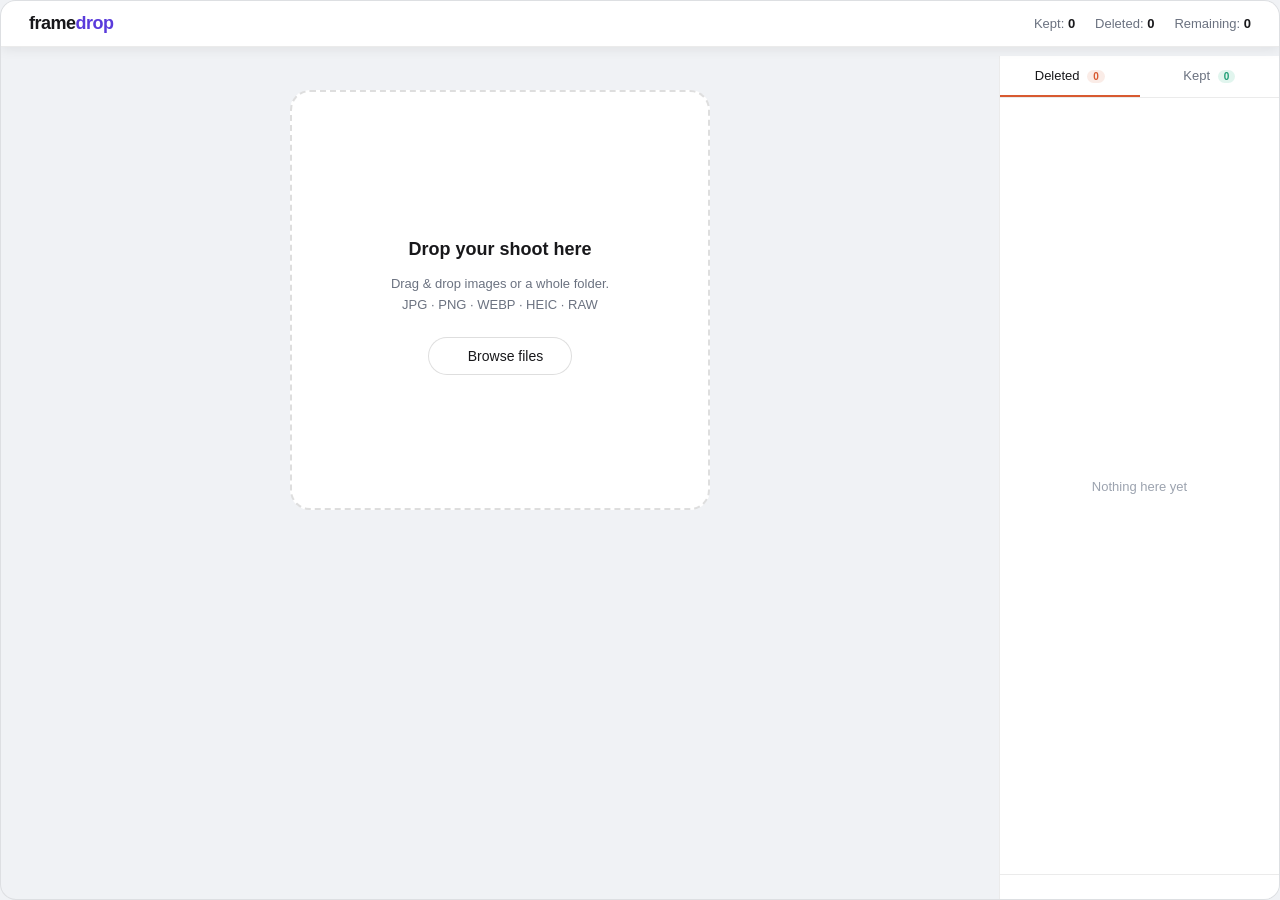
==== index.html @ b2bb3405 "Rename framedrop_v4_animated.html to index.html" ====
<!DOCTYPE html>
<html lang="en">
<head>
<meta charset="UTF-8">
<meta name="viewport" content="width=device-width, initial-scale=1.0">
<title>FrameDrop — Photo Culling Studio</title>
<link rel="stylesheet" href="style.css">
<link rel="stylesheet" href="https://cdn.jsdelivr.net/npm/@tabler/icons-webfont@latest/tabler-icons.min.css">
</head>
<body>

<div id="app">
  <div id="topbar">
    <div class="logo">frame<span>drop</span></div>
    <div class="stats">
      <span>Kept: <b id="stat-kept">0</b></span>
      <span>Deleted: <b id="stat-del">0</b></span>
      <span>Remaining: <b id="stat-rem">0</b></span>
    </div>
  </div>

  <div id="main">
    <div id="card-area">
      <div id="drop-zone">
        <i class="ti ti-camera" aria-hidden="true"></i>
        <h3>Drop your shoot here</h3>
        <p>Drag & drop images or a whole folder.<br>JPG · PNG · WEBP · HEIC · RAW</p>
        <button class="browse-btn" onclick="document.getElementById('file-input').click()">
          <i class="ti ti-upload" aria-hidden="true" style="font-size:14px;vertical-align:-2px;margin-right:5px;"></i>
          Browse files
        </button>
        <input type="file" id="file-input" accept="image/*" multiple />
      </div>

      <div id="card-stack">
        <div id="done-screen">
          <i class="ti ti-circle-check done-icon" aria-hidden="true"></i>
          <h2>Session complete</h2>
          <p id="done-summary"></p>
          <div class="done-actions">
            <button class="sb-btn green" onclick="downloadAllKept()">
              <i class="ti ti-download" aria-hidden="true" style="font-size:15px;"></i>
              Download all kept photos
            </button>
            <button class="sb-btn red" onclick="exportDeleteList()">
              <i class="ti ti-file-download" aria-hidden="true" style="font-size:15px;"></i>
              Export delete list (.txt)
            </button>
            <div class="tooltip-wrap">
              <button class="sb-btn" onclick="toggleTooltip('done-tt')" style="justify-content:space-between;">
                <span style="display:flex;align-items:center;gap:6px;">
                  <i class="ti ti-terminal" aria-hidden="true" style="font-size:15px;"></i>
                  Export shell script
                </span>
                <i class="ti ti-info-circle" aria-hidden="true" style="font-size:14px;color:var(--accent-light);"></i>
              </button>
              <div class="tooltip-box" id="done-tt">
                <button class="tclose" onclick="toggleTooltip('done-tt')" aria-label="Close">✕</button>
                <strong style="color:var(--text);display:block;margin-bottom:6px;">What the shell script does</strong>
                Downloads a <code>.sh</code> file. Open Terminal, <code>cd</code> into your photo folder, then run <code>bash framedrop-move-deleted.sh</code>. It creates a <code>FrameDrop_Deleted/</code> subfolder, moves every file you marked for deletion into it, and opens that folder automatically — so nothing is permanently erased until you decide to empty it.
              </div>
              <button class="sb-btn" onclick="exportShellScript()" style="margin-top:4px;">
                <i class="ti ti-terminal" aria-hidden="true" style="font-size:15px;"></i>
                Download script
              </button>
            </div>
            <button class="sb-btn" onclick="resetApp()">
              <i class="ti ti-refresh" aria-hidden="true" style="font-size:15px;"></i>
              Start over
            </button>
          </div>
        </div>

        <div id="active-card-wrap">
          <div class="card-scene">
            <div class="bg-card" id="bg-card"></div>
            <div class="photo-card" id="photo-card">
              <span class="swipe-label label-keep" id="label-keep">KEEP</span>
              <span class="swipe-label label-del" id="label-del">DELETE</span>
              <img id="card-img" src="" alt="Current photo" />
              <div class="card-meta">
                <span class="card-filename" id="card-name"></span>
                <span class="card-filesize" id="card-size"></span>
              </div>
            </div>
            <div id="swipe-hint">drag or use buttons below</div>
          </div>

          <div class="progress-wrap">
            <div class="progress-fill" id="progress-fill" style="width:0%"></div>
          </div>
          <div class="progress-text" id="progress-text">0 of 0</div>

          <div id="actions">
            <button class="btn-main btn-del" onclick="doDelete()" aria-label="Delete photo">
              <i class="ti ti-x" aria-hidden="true" style="font-size:18px;"></i>
              Delete
            </button>
            <button class="btn-undo" onclick="undoLast()" title="Undo (Z)" aria-label="Undo">
              <i class="ti ti-arrow-back-up" aria-hidden="true"></i>
            </button>
            <button class="btn-main btn-keep" onclick="doKeep()" aria-label="Keep photo">
              <i class="ti ti-check" aria-hidden="true" style="font-size:18px;"></i>
              Keep
            </button>
          </div>

          <div class="shortcut-hint">
            <span><kbd>←</kbd> Delete</span>
            <span><kbd>Z</kbd> Undo</span>
            <span><kbd>→</kbd> Keep</span>
    </div>
    <!-- AI Analysis panel -->
          <div id="ai-panel">
            <div id="ai-panel-header" onclick="toggleAiPanel()">
              <h4>
                <i class="ti ti-sparkles"></i>
                AI Photo Analysis
                <span class="ai-badge">BETA</span>
              </h4>
              <button id="ai-panel-toggle" aria-label="Toggle analysis panel">
                <i class="ti ti-chevron-up" id="ai-chevron"></i>
              </button>
            </div>
            <div id="ai-panel-body">
              <div class="ai-loading" id="ai-loading">
                <div class="ai-spinner"></div>
                <span>Analysing photo…</span>
              </div>
              <div id="ai-result" style="display:none;"></div>
            </div>
          </div>
          </div>
        </div>
      </div>

    <div id="sidebar">
      <div class="tab-bar">
        <button class="tab del-tab active" id="tab-del" onclick="switchTab('del')">
          Deleted <span class="tab-badge del-badge" id="del-count">0</span>
        </button>
        <button class="tab keep-tab" id="tab-keep" onclick="switchTab('keep')">
          Kept <span class="tab-badge keep-badge" id="keep-count">0</span>
        </button>
      </div>

      <div class="pile-list" id="del-list">
        <div class="empty-pile">Nothing here yet</div>
      </div>
      <div class="pile-list hidden" id="keep-list">
        <div class="empty-pile">Nothing here yet</div>
      </div>

      <div id="sidebar-footer">
        <div id="del-footer" style="display:flex;flex-direction:column;gap:7px;">
          <button class="sb-btn red" onclick="exportDeleteList()" id="export-btn" style="display:none;">
            <i class="ti ti-file-download" aria-hidden="true" style="font-size:14px;"></i>
            Export delete list
          </button>
          <div class="tooltip-wrap" id="script-wrap" style="display:none;">
            <button class="sb-btn" onclick="toggleTooltip('sb-tt')" style="justify-content:space-between;">
              <span style="display:flex;align-items:center;gap:6px;">
                <i class="ti ti-terminal" aria-hidden="true" style="font-size:14px;"></i>
                Shell script
              </span>
              <i class="ti ti-info-circle" aria-hidden="true" style="font-size:13px;color:var(--accent-light);"></i>
            </button>
            <div class="tooltip-box" id="sb-tt">
              <button class="tclose" onclick="toggleTooltip('sb-tt')" aria-label="Close">✕</button>
              <strong style="color:var(--text);display:block;margin-bottom:6px;">What this does</strong>
              Downloads a <code>.sh</code> file. Open Terminal, <code>cd</code> into your photo folder, then run <code>bash framedrop-move-deleted.sh</code>. It creates a <code>FrameDrop_Deleted/</code> subfolder, moves every file you marked for deletion into it, and opens that folder automatically — nothing is permanently erased until you decide to empty it.
            </div>
            <button class="sb-btn accent" onclick="exportShellScript()" style="margin-top:4px;">
              <i class="ti ti-download" aria-hidden="true" style="font-size:14px;"></i>
              Download script
            </button>
          </div>
        </div>
        <div id="keep-footer" style="display:none;flex-direction:column;gap:7px;">
          <button class="sb-btn green" onclick="downloadAllKept()" id="dl-all-btn" style="display:none;">
            <i class="ti ti-download" aria-hidden="true" style="font-size:14px;"></i>
            Download all kept
          </button>
        </div>
      </div>
    </div>
  </div>
</div>

<script>
let photos=[],idx=0,deleted=[],kept=[],history=[],activeTab='del',animating=false;

const fi=document.getElementById('file-input');
const dz=document.getElementById('drop-zone');
const cs=document.getElementById('card-stack');
const acw=document.getElementById('active-card-wrap');
const ds=document.getElementById('done-screen');
const card=document.getElementById('photo-card');
const bgCard=document.getElementById('bg-card');
const cardImg=document.getElementById('card-img');
const cardName=document.getElementById('card-name');
const cardSize=document.getElementById('card-size');
const pFill=document.getElementById('progress-fill');
const pText=document.getElementById('progress-text');
const lKeep=document.getElementById('label-keep');
const lDel=document.getElementById('label-del');
const delList=document.getElementById('del-list');
const keepList=document.getElementById('keep-list');
const swipeHint=document.getElementById('swipe-hint');

function fmt(b){if(b<1024)return b+'B';if(b<1048576)return Math.round(b/1024)+'KB';return (b/1048576).toFixed(1)+'MB';}

function switchTab(t){
  activeTab=t;
  document.getElementById('tab-del').classList.toggle('active',t==='del');
  document.getElementById('tab-keep').classList.toggle('active',t==='keep');
  delList.classList.toggle('hidden',t!=='del');
  keepList.classList.toggle('hidden',t!=='keep');
  document.getElementById('del-footer').style.display=t==='del'?'flex':'none';
  document.getElementById('keep-footer').style.display=t==='keep'?'flex':'none';
}

function toggleTooltip(id){
  const el=document.getElementById(id);
  el.classList.toggle('open');
}

fi.addEventListener('change',e=>loadFiles(Array.from(e.target.files)));
dz.addEventListener('dragover',e=>{e.preventDefault();dz.classList.add('drag-over');});
dz.addEventListener('dragleave',()=>dz.classList.remove('drag-over'));
dz.addEventListener('drop',e=>{
  e.preventDefault();dz.classList.remove('drag-over');
  const files=Array.from(e.dataTransfer.files).filter(f=>f.type.startsWith('image/')||/\.(heic|raw|arw|cr2|nef|dng|orf|rw2)$/i.test(f.name));
  if(files.length)loadFiles(files);
});

function loadFiles(files){
  if(!files.length)return;
  photos=files.map(f=>({file:f,url:URL.createObjectURL(f)}));
  idx=0;deleted=[];kept=[];history=[];
  delList.innerHTML='<div class="empty-pile">Nothing here yet</div>';
  keepList.innerHTML='<div class="empty-pile">Nothing here yet</div>';
  updateBadges();updateFooter();
  dz.style.display='none';cs.style.display='block';
  ds.style.display='none';acw.style.display='block';
  showCard();
}

function showCard(){
  if(idx>=photos.length){showDone();return;}
  const {file,url}=photos[idx];
  cardImg.src=url;cardName.textContent=file.name;cardSize.textContent=fmt(file.size);
  lKeep.style.opacity=0;lDel.style.opacity=0;
  updateProgress();resetDrag();
  bgCard.style.transform='scale(0.94) translateY(14px)';
  swipeHint.style.opacity=idx===0?'1':'0.5';
}

function updateProgress(){
  const total=photos.length,done=idx;
  pFill.style.width=(total?Math.round(done/total*100):0)+'%';
  pText.textContent=done+' of '+total+' reviewed';
  document.getElementById('stat-kept').textContent=kept.length;
  document.getElementById('stat-del').textContent=deleted.length;
  document.getElementById('stat-rem').textContent=total-done;
}

function updateBadges(){
  document.getElementById('del-count').textContent=deleted.length;
  document.getElementById('keep-count').textContent=kept.length;
}

function updateFooter(){
  const hasDel=deleted.length>0,hasKeep=kept.length>0;
  document.getElementById('export-btn').style.display=hasDel?'':'none';
  document.getElementById('script-wrap').style.display=hasDel?'':'none';
  document.getElementById('dl-all-btn').style.display=hasKeep?'':'none';
}

function addThumb(list,photo,type){
  if(list.querySelector('.empty-pile'))list.innerHTML='';
  const item=document.createElement('div');
  item.className='pile-thumb';
  const dl=type==='keep'?`<button class="dl-btn" onclick="dlOne('${photo.url}','${photo.file.name.replace(/'/g,"&#39;")}')"><i class="ti ti-download" aria-hidden="true"></i></button>`:'';
  item.innerHTML=`<img src="${photo.url}" alt=""><span class="pile-thumb-name">${photo.file.name}</span>${dl}`;
  list.prepend(item);
}

function animateSwipe(dir,cb){
  if(animating)return;animating=true;
  const cls=dir==='right'?'anim-fly-right':'anim-fly-left';
  card.classList.add(cls);
  bgCard.classList.add('anim-bounce-in');
  setTimeout(()=>{
    card.classList.remove(cls);
    bgCard.classList.remove('anim-bounce-in');
    bgCard.style.transform='scale(0.94) translateY(14px)';
    animating=false;
    cb();
  },360);
}

function doKeep(){
  if(idx>=photos.length||animating)return;
  const photo=photos[idx];
  lKeep.style.opacity=1;
  animateSwipe('right',()=>{
    history.push({action:'keep',photo,index:idx});
    kept.push(photo);addThumb(keepList,photo,'keep');
    idx++;updateBadges();updateFooter();showCard();
  });
}

function doDelete(){
  if(idx>=photos.length||animating)return;
  const photo=photos[idx];
  lDel.style.opacity=1;
  animateSwipe('left',()=>{
    history.push({action:'delete',photo,index:idx});
    deleted.push(photo);addThumb(delList,photo,'del');
    idx++;updateBadges();updateFooter();showCard();
  });
}

function undoLast(){
  if(!history.length||animating)return;
  const last=history.pop();idx=last.index;
  if(last.action==='delete'){
    deleted.pop();
    const t=delList.querySelectorAll('.pile-thumb');if(t.length)t[0].remove();
    if(!delList.children.length)delList.innerHTML='<div class="empty-pile">Nothing here yet</div>';
  } else {
    kept.pop();
    const t=keepList.querySelectorAll('.pile-thumb');if(t.length)t[0].remove();
    if(!keepList.children.length)keepList.innerHTML='<div class="empty-pile">Nothing here yet</div>';
  }
  if(ds.style.display!=='none'){ds.style.display='none';acw.style.display='block';}
  updateBadges();updateFooter();showCard();
}

function showDone(){
  acw.style.display='none';ds.style.display='flex';
  document.getElementById('done-summary').textContent='Kept '+kept.length+' photo'+(kept.length!==1?'s':'')+', marked '+deleted.length+' for deletion.';
  updateProgress();
}

function dlOne(url,name){const a=document.createElement('a');a.href=url;a.download=name;a.click();}

function downloadAllKept(){
  if(!kept.length){return;}
  kept.forEach((p,i)=>setTimeout(()=>dlOne(p.url,p.file.name),i*280));
}

function exportDeleteList(){
  if(!deleted.length)return;
  const c='# FrameDrop — photos marked for deletion\n# Generated: '+new Date().toLocaleString()+'\n\n'+deleted.map(p=>p.file.name).join('\n');
  dlText(c,'framedrop-delete-list.txt');
}

function exportShellScript(){
  if(!deleted.length)return;
  let s='#!/bin/bash\n# FrameDrop — move deleted photos to subfolder\n# Usage: cd into your photo folder, then run: bash framedrop-move-deleted.sh\n# Generated: '+new Date().toLocaleString()+'\n\nDEST="./FrameDrop_Deleted"\nmkdir -p "$DEST"\n\n';
  deleted.forEach(p=>{s+='mv "'+p.file.name.replace(/"/g,'\\"')+'" "$DEST/"\n';});
  s+='\necho "Done — '+deleted.length+' photo(s) moved to $DEST"\nopen "$DEST" 2>/dev/null || xdg-open "$DEST" 2>/dev/null\n';
  dlText(s,'framedrop-move-deleted.sh');
}

function dlText(c,n){const a=document.createElement('a');a.href=URL.createObjectURL(new Blob([c],{type:'text/plain'}));a.download=n;a.click();}

function resetApp(){
  photos=[];idx=0;deleted=[];kept=[];history=[];animating=false;
  dz.style.display='';cs.style.display='none';ds.style.display='none';acw.style.display='none';
  delList.innerHTML='<div class="empty-pile">Nothing here yet</div>';
  keepList.innerHTML='<div class="empty-pile">Nothing here yet</div>';
  updateBadges();updateFooter();
  ['stat-kept','stat-del','stat-rem'].forEach(id=>document.getElementById(id).textContent=0);
  fi.value='';
}

let dragX=0,dragging=false,curX=0;
function resetDrag(){card.style.transform='';card.style.transition='';lKeep.style.opacity=0;lDel.style.opacity=0;}

card.addEventListener('mousedown',e=>{if(animating)return;dragging=true;dragX=e.clientX;card.style.transition='none';});
document.addEventListener('mousemove',e=>{
  if(!dragging)return;
  curX=e.clientX-dragX;
  const r=curX*0.08;
  card.style.transform=`translateX(${curX}px) rotate(${r}deg)`;
  lKeep.style.opacity=curX>40?Math.min(1,(curX-40)/60):0;
  lDel.style.opacity=curX<-40?Math.min(1,(-curX-40)/60):0;
  bgCard.style.transform=`scale(${0.94+Math.min(0.06,Math.abs(curX)/800)}) translateY(${14-Math.min(14,Math.abs(curX)/8)}px)`;
});
document.addEventListener('mouseup',()=>{
  if(!dragging)return;dragging=false;
  card.style.transition='transform 0.3s cubic-bezier(.4,0,.2,1)';
  if(curX>110)doKeep();
  else if(curX<-110)doDelete();
  else{resetDrag();bgCard.style.transform='scale(0.94) translateY(14px)';}
  curX=0;
});

card.addEventListener('touchstart',e=>{if(animating)return;dragX=e.touches[0].clientX;card.style.transition='none';},{passive:true});
card.addEventListener('touchmove',e=>{
  curX=e.touches[0].clientX-dragX;
  const r=curX*0.08;
  card.style.transform=`translateX(${curX}px) rotate(${r}deg)`;
  lKeep.style.opacity=curX>40?Math.min(1,(curX-40)/60):0;
  lDel.style.opacity=curX<-40?Math.min(1,(-curX-40)/60):0;
  bgCard.style.transform=`scale(${0.94+Math.min(0.06,Math.abs(curX)/800)}) translateY(${14-Math.min(14,Math.abs(curX)/8)}px)`;
},{passive:true});
card.addEventListener('touchend',()=>{
  card.style.transition='transform 0.3s cubic-bezier(.4,0,.2,1)';
  if(curX>110)doKeep();
  else if(curX<-110)doDelete();
  else{resetDrag();bgCard.style.transform='scale(0.94) translateY(14px)';}
  curX=0;
});

document.addEventListener('keydown',e=>{
  if(e.key==='ArrowLeft')doDelete();
  else if(e.key==='ArrowRight')doKeep();
  else if(e.key==='z'||e.key==='Z')undoLast();
});
</script>
<!-- Lightbox -->
<div id="lightbox" onclick="closeLightbox()">
  <button id="lightbox-close" onclick="closeLightbox()" aria-label="Close">✕</button>
  <img id="lightbox-img" src="" alt="Full size preview" onclick="event.stopPropagation()">
</div>

<script src="https://cdnjs.cloudflare.com/ajax/libs/jszip/3.10.1/jszip.min.js"></script>
<script src="app.js"></script>
</body>
</html>
---- style.css ----
* ===== FrameDrop — style.css ===== */
*, *::before, *::after { box-sizing: border-box; margin: 0; padding: 0; }
*{box-sizing:border-box;margin:0;padding:0;}
:root{
  --bg:#0A0030;
  --surface:#12004a;
  --surface2:#1a0060;
  --accent:#5A3BDB;
  --accent-light:#7B5FE8;
  --accent-dim:#2d1d6e;
  --keep:#22c97a;
  --keep-dim:#0d4a2b;
  --del:#ff4d6a;
  --del-dim:#5a0e1a;
  --text:#ffffff;
  --text-muted:rgba(255,255,255,0.55);
  --text-dim:rgba(255,255,255,0.3);
  --border:rgba(90,59,219,0.3);
  --border-bright:rgba(90,59,219,0.6);
}
body{font-family:var(--font-sans);background:var(--bg);}
#app{display:flex;flex-direction:column;min-height:640px;background:var(--bg);border-radius:16px;overflow:hidden;border:1px solid var(--border);}

#topbar{display:flex;align-items:center;justify-content:space-between;padding:14px 20px;background:var(--surface);border-bottom:1px solid var(--border);}
.logo{font-size:16px;font-weight:500;color:var(--text);letter-spacing:-0.5px;}
.logo span{color:var(--accent-light);}
.stats{display:flex;gap:18px;font-size:12px;color:var(--text-muted);}
.stats b{color:var(--text);font-weight:500;}

#main{display:flex;flex:1;min-height:0;}

#card-area{flex:1;display:flex;flex-direction:column;align-items:center;justify-content:center;padding:28px 24px;position:relative;overflow:hidden;}

#drop-zone{width:100%;max-width:400px;min-height:400px;border:2px dashed var(--border-bright);border-radius:20px;display:flex;flex-direction:column;align-items:center;justify-content:center;gap:14px;cursor:pointer;background:var(--surface);padding:32px;text-align:center;transition:border-color 0.2s,background 0.2s;}
#drop-zone.drag-over{border-color:var(--accent-light);background:var(--accent-dim);}
#drop-zone i{font-size:52px;color:var(--accent-light);}
#drop-zone h3{font-size:17px;font-weight:500;color:var(--text);}
#drop-zone p{font-size:13px;color:var(--text-muted);line-height:1.6;}
#drop-zone .browse-btn{margin-top:8px;padding:10px 24px;border:1px solid var(--border-bright);border-radius:999px;background:var(--accent-dim);color:var(--text);font-size:14px;cursor:pointer;transition:background 0.2s;}
#drop-zone .browse-btn:hover{background:var(--accent);}

#card-stack{display:none;width:100%;max-width:400px;position:relative;}

.card-scene{position:relative;width:100%;height:390px;perspective:1000px;}

.photo-card{
  position:absolute;inset:0;
  background:var(--surface);
  border-radius:20px;
  border:1px solid var(--border);
  overflow:hidden;
  cursor:grab;
  user-select:none;
  transform-origin:center bottom;
  transition:box-shadow 0.2s;
}
.photo-card:active{cursor:grabbing;}
.photo-card img{width:100%;height:320px;object-fit:contain;background:#000;display:block;}

.card-meta{padding:11px 16px;display:flex;align-items:center;justify-content:space-between;border-top:1px solid var(--border);}
.card-filename{font-size:12px;font-weight:500;color:var(--text);white-space:nowrap;overflow:hidden;text-overflow:ellipsis;max-width:220px;}
.card-filesize{font-size:11px;color:var(--text-muted);}

.swipe-label{
  position:absolute;top:18px;
  font-size:20px;font-weight:500;
  padding:6px 16px;border-radius:8px;
  opacity:0;border:3px solid;
  letter-spacing:2px;pointer-events:none;
  transition:opacity 0.08s;
}
.label-keep{left:14px;color:var(--keep);border-color:var(--keep);}
.label-del{right:14px;color:var(--del);border-color:var(--del);}

.bg-card{
  position:absolute;inset:0;
  background:var(--surface2);
  border-radius:20px;
  border:1px solid var(--border);
  transform:scale(0.94) translateY(14px);
  z-index:0;
}

#swipe-hint{
  position:absolute;bottom:14px;left:50%;transform:translateX(-50%);
  font-size:11px;color:var(--text-dim);white-space:nowrap;
  pointer-events:none;transition:opacity 0.3s;
}

.progress-wrap{width:100%;margin-top:16px;height:3px;background:var(--surface2);border-radius:2px;overflow:hidden;}
.progress-fill{height:100%;background:var(--accent);transition:width 0.4s cubic-bezier(.4,0,.2,1);}
.progress-text{font-size:11px;color:var(--text-dim);margin-top:6px;text-align:center;}

#actions{display:flex;justify-content:center;align-items:center;gap:14px;margin-top:18px;}

.btn-main{
  display:flex;align-items:center;justify-content:center;gap:8px;
  padding:0 28px;height:52px;border-radius:999px;border:none;
  font-size:14px;font-weight:500;cursor:pointer;
  transition:transform 0.15s,opacity 0.15s,box-shadow 0.15s;
  flex:1;max-width:160px;
}
.btn-main:hover{transform:scale(1.06);}
.btn-main:active{transform:scale(0.96);}
.btn-del{background:var(--del);color:#fff;}
.btn-keep{background:var(--keep);color:#000;}

.btn-undo{
  width:46px;height:46px;border-radius:50%;
  border:1px solid var(--border-bright);
  background:var(--surface2);
  display:flex;align-items:center;justify-content:center;
  cursor:pointer;font-size:18px;color:var(--text-muted);
  transition:transform 0.15s,background 0.15s;flex-shrink:0;
}
.btn-undo:hover{transform:scale(1.08);background:var(--accent-dim);color:var(--text);}

.shortcut-hint{display:flex;justify-content:center;gap:20px;font-size:11px;color:var(--text-dim);margin-top:10px;}
.shortcut-hint span{display:flex;align-items:center;gap:4px;}
kbd{display:inline-flex;align-items:center;justify-content:center;min-width:20px;height:20px;padding:0 4px;border:1px solid var(--border-bright);border-radius:4px;font-size:10px;font-family:var(--font-mono);background:var(--surface2);color:var(--text-muted);}

#done-screen{display:none;flex-direction:column;align-items:center;justify-content:center;gap:18px;padding:40px 24px;text-align:center;flex:1;}
#done-screen .done-icon{font-size:56px;color:var(--keep);}
#done-screen h2{font-size:20px;font-weight:500;color:var(--text);}
#done-screen p{font-size:14px;color:var(--text-muted);line-height:1.6;}
.done-actions{display:flex;flex-direction:column;gap:10px;width:100%;max-width:320px;}

#active-card-wrap{display:none;}
#file-input{display:none;}

#sidebar{width:232px;background:var(--surface);border-left:1px solid var(--border);display:flex;flex-direction:column;overflow:hidden;}

.tab-bar{display:flex;border-bottom:1px solid var(--border);}
.tab{flex:1;padding:11px 0;font-size:12px;font-weight:500;text-align:center;cursor:pointer;color:var(--text-muted);border:none;background:none;border-bottom:2px solid transparent;transition:color 0.15s;}
.tab.active{color:var(--text);border-bottom-color:var(--accent-light);}
.tab.active.del-tab{border-bottom-color:var(--del);}
.tab.active.keep-tab{border-bottom-color:var(--keep);}
.tab-badge{display:inline-flex;align-items:center;font-size:10px;padding:1px 6px;border-radius:999px;margin-left:4px;font-weight:500;}
.del-badge{background:var(--del-dim);color:var(--del);}
.keep-badge{background:var(--keep-dim);color:var(--keep);}

.pile-list{flex:1;overflow-y:auto;padding:8px;display:flex;flex-direction:column;gap:5px;scrollbar-width:thin;scrollbar-color:var(--border) transparent;}
.pile-list.hidden{display:none;}

.pile-thumb{display:flex;align-items:center;gap:8px;padding:6px 8px;border-radius:8px;border:1px solid var(--border);background:var(--surface2);animation:popIn 0.25s cubic-bezier(.34,1.56,.64,1);}
@keyframes popIn{from{opacity:0;transform:scale(0.8) translateY(-6px);}to{opacity:1;transform:scale(1) translateY(0);}}
.pile-thumb img{width:34px;height:34px;object-fit:cover;border-radius:5px;background:#000;flex-shrink:0;}
.pile-thumb-name{font-size:11px;color:var(--text-muted);white-space:nowrap;overflow:hidden;text-overflow:ellipsis;flex:1;}
.dl-btn{background:none;border:none;cursor:pointer;color:var(--text-dim);padding:2px;border-radius:4px;display:flex;align-items:center;font-size:14px;flex-shrink:0;transition:color 0.15s;}
.dl-btn:hover{color:var(--keep);}

.empty-pile{flex:1;display:flex;align-items:center;justify-content:center;font-size:12px;color:var(--text-dim);text-align:center;padding:20px;}

#sidebar-footer{padding:12px;border-top:1px solid var(--border);display:flex;flex-direction:column;gap:8px;}

.sb-btn{width:100%;padding:9px 12px;border-radius:8px;font-size:13px;cursor:pointer;display:flex;align-items:center;justify-content:center;gap:6px;border:1px solid var(--border-bright);background:var(--surface2);color:var(--text);transition:background 0.15s;}
.sb-btn:hover{background:var(--accent-dim);}
.sb-btn.accent{background:var(--accent);border-color:var(--accent);color:#fff;}
.sb-btn.accent:hover{background:var(--accent-light);}
.sb-btn.green{background:var(--keep-dim);border-color:var(--keep);color:var(--keep);}
.sb-btn.green:hover{background:var(--keep);color:#000;}
.sb-btn.red{background:var(--del-dim);border-color:var(--del);color:var(--del);}
.sb-btn.red:hover{background:var(--del);color:#fff;}

.tooltip-wrap{position:relative;}
.tooltip-box{
  display:none;position:absolute;bottom:calc(100% + 8px);left:0;right:0;
  background:var(--surface2);border:1px solid var(--border-bright);
  border-radius:10px;padding:12px;font-size:11px;color:var(--text-muted);
  line-height:1.6;z-index:10;
}
.tooltip-box.open{display:block;}
.tooltip-box code{color:var(--accent-light);font-family:var(--font-mono);font-size:10px;}
.tooltip-box .tclose{float:right;background:none;border:none;color:var(--text-dim);cursor:pointer;font-size:14px;line-height:1;padding:0;margin-left:6px;}

@keyframes flyRight{0%{transform:translateX(0) rotate(0deg);opacity:1;}100%{transform:translateX(500px) rotate(20deg);opacity:0;}}
@keyframes flyLeft{0%{transform:translateX(0) rotate(0deg);opacity:1;}100%{transform:translateX(-500px) rotate(-20deg);opacity:0;}}
@keyframes bounceIn{0%{transform:scale(0.94) translateY(14px);}60%{transform:scale(1.02) translateY(-3px);}100%{transform:scale(1) translateY(0);}}
.anim-fly-right{animation:flyRight 0.35s cubic-bezier(.4,0,1,1) forwards;}
.anim-fly-left{animation:flyLeft 0.35s cubic-bezier(.4,0,1,1) forwards;}
.anim-bounce-in{animation:bounceIn 0.35s cubic-bezier(.34,1.2,.64,1) forwards;}
:root {
  --bg: #f0f2f5;
  --surface: #ffffff;
  --surface2: #f7f8fa;
  --surface3: #eef0f4;
  --accent: #5A3BDB;
  --accent-light: #7B5FE8;
  --accent-dim: #ede9fc;
  --keep: #1D9E75;
  --keep-dim: #e1f5ee;
  --keep-dark: #0f6e56;
  --del: #D85A30;
  --del-dim: #faece7;
  --del-dark: #993C1D;
  --text: #18181b;
  --text-muted: #6b7280;
  --text-dim: #9ca3af;
  --border: rgba(0,0,0,0.08);
  --border-med: rgba(0,0,0,0.13);
  --shadow: 0 2px 12px rgba(0,0,0,0.08);
  --shadow-lg: 0 8px 32px rgba(0,0,0,0.13);
  --radius: 14px;
  --font: -apple-system, BlinkMacSystemFont, 'Segoe UI', sans-serif;
  --mono: 'SF Mono', 'Fira Code', monospace;
}

body {
  font-family: var(--font);
  background: var(--bg);
  min-height: 100vh;
  color: var(--text);
}

#app {
  display: flex;
  flex-direction: column;
  min-height: 100vh;
}

/* ── Topbar ── */
#topbar {
  position: sticky;
  top: 0;
  z-index: 100;
  display: flex;
  align-items: center;
  justify-content: space-between;
  padding: 12px 28px;
  background: var(--surface);
  border-bottom: 1px solid var(--border);
  box-shadow: var(--shadow);
}
.logo { font-size: 18px; font-weight: 600; color: var(--text); letter-spacing: -0.5px; }
.logo span { color: var(--accent); }
.stats { display: flex; gap: 20px; font-size: 13px; color: var(--text-muted); }
.stats b { color: var(--text); font-weight: 600; }

/* ── Main layout ── */
#main {
  display: flex;
  flex: 1;
  gap: 0;
  align-items: flex-start;
}

/* ── Card area ── */
#card-area {
  flex: 1;
  display: flex;
  flex-direction: column;
  align-items: center;
  padding: 32px 24px 40px;
  position: sticky;
  top: 57px;
  max-height: calc(100vh - 57px);
  overflow-y: auto;
}

/* ── Drop zone ── */
#drop-zone {
  width: 100%;
  max-width: 420px;
  min-height: 420px;
  border: 2px dashed var(--border-med);
  border-radius: 20px;
  display: flex;
  flex-direction: column;
  align-items: center;
  justify-content: center;
  gap: 14px;
  cursor: pointer;
  background: var(--surface);
  padding: 32px;
  text-align: center;
  transition: border-color 0.2s, background 0.2s;
}
#drop-zone.drag-over { border-color: var(--accent); background: var(--accent-dim); }
#drop-zone .dz-icon { font-size: 52px; color: var(--accent); }
#drop-zone h3 { font-size: 18px; font-weight: 600; color: var(--text); }
#drop-zone p { font-size: 13px; color: var(--text-muted); line-height: 1.6; }
#drop-zone .browse-btn {
  margin-top: 8px;
  padding: 10px 28px;
  border: 1px solid var(--border-med);
  border-radius: 999px;
  background: var(--surface);
  color: var(--text);
  font-size: 14px;
  font-weight: 500;
  cursor: pointer;
  transition: background 0.15s, border-color 0.15s;
  display: flex; align-items: center; gap: 6px;
}
#drop-zone .browse-btn:hover { background: var(--accent-dim); border-color: var(--accent); color: var(--accent); }
#file-input { display: none; }

/* ── Card stack ── */
#card-stack { display: none; width: 100%; max-width: 420px; }
#active-card-wrap { display: none; }

.card-scene {
  position: relative;
  width: 100%;
  height: 400px;
}

.bg-card {
  position: absolute; inset: 0;
  background: var(--surface3);
  border-radius: 20px;
  border: 1px solid var(--border);
  transform: scale(0.94) translateY(14px);
  z-index: 0;
  transition: transform 0.3s cubic-bezier(.34,1.2,.64,1);
}

.photo-card {
  position: absolute; inset: 0;
  background: var(--surface);
  border-radius: 20px;
  border: 1px solid var(--border);
  overflow: hidden;
  cursor: grab;
  user-select: none;
  transform-origin: center bottom;
  box-shadow: var(--shadow-lg);
  z-index: 1;
}
.photo-card:active { cursor: grabbing; }
.photo-card img {
  width: 100%; height: 330px;
  object-fit: contain;
  background: #111;
  display: block;
  pointer-events: none;
}

.card-meta {
  padding: 10px 16px;
  display: flex; align-items: center; justify-content: space-between;
  border-top: 1px solid var(--border);
}
.card-filename { font-size: 12px; font-weight: 500; color: var(--text); white-space: nowrap; overflow: hidden; text-overflow: ellipsis; max-width: 240px; }
.card-filesize { font-size: 11px; color: var(--text-muted); }

.swipe-label {
  position: absolute; top: 18px;
  font-size: 20px; font-weight: 700;
  padding: 5px 14px; border-radius: 8px;
  opacity: 0; border: 3px solid;
  letter-spacing: 2px; pointer-events: none;
  transition: opacity 0.08s;
}
.label-keep { left: 14px; color: var(--keep); border-color: var(--keep); }
.label-del  { right: 14px; color: var(--del);  border-color: var(--del); }

#swipe-hint {
  position: absolute; bottom: 12px; left: 50%;
  transform: translateX(-50%);
  font-size: 11px; color: var(--text-dim); white-space: nowrap; pointer-events: none;
}

/* ── Progress ── */
.progress-wrap { width: 100%; margin-top: 18px; height: 4px; background: var(--surface3); border-radius: 2px; overflow: hidden; }
.progress-fill  { height: 100%; background: var(--accent); transition: width 0.4s cubic-bezier(.4,0,.2,1); }
.progress-text  { font-size: 11px; color: var(--text-dim); margin-top: 6px; text-align: center; }

/* ── Action buttons ── */
#actions { display: flex; justify-content: center; align-items: center; gap: 14px; margin-top: 20px; }

.btn-main {
  display: flex; align-items: center; justify-content: center; gap: 8px;
  padding: 0 28px; height: 52px; border-radius: 999px; border: none;
  font-size: 15px; font-weight: 600; cursor: pointer;
  transition: transform 0.15s, box-shadow 0.15s;
  flex: 1; max-width: 160px;
}
.btn-main:hover  { transform: scale(1.05); }
.btn-main:active { transform: scale(0.96); }
.btn-del  { background: var(--del);  color: #fff; box-shadow: 0 4px 16px rgba(216,90,48,0.3); }
.btn-del:hover  { box-shadow: 0 6px 20px rgba(216,90,48,0.45); }
.btn-keep { background: var(--keep); color: #fff; box-shadow: 0 4px 16px rgba(29,158,117,0.3); }
.btn-keep:hover { box-shadow: 0 6px 20px rgba(29,158,117,0.45); }

.btn-undo {
  width: 48px; height: 48px; border-radius: 50%;
  border: 1px solid var(--border-med);
  background: var(--surface);
  display: flex; align-items: center; justify-content: center;
  cursor: pointer; font-size: 18px; color: var(--text-muted);
  transition: transform 0.15s, background 0.15s;
  flex-shrink: 0; box-shadow: var(--shadow);
}
.btn-undo:hover { transform: scale(1.08); background: var(--accent-dim); color: var(--accent); }

.shortcut-hint { display: flex; justify-content: center; gap: 20px; font-size: 11px; color: var(--text-dim); margin-top: 10px; }
.shortcut-hint span { display: flex; align-items: center; gap: 4px; }
kbd {
  display: inline-flex; align-items: center; justify-content: center;
  min-width: 20px; height: 20px; padding: 0 4px;
  border: 1px solid var(--border-med); border-radius: 4px;
  font-size: 10px; font-family: var(--mono);
  background: var(--surface); color: var(--text-muted);
}

/* ── AI Analysis Panel ── */
#ai-panel {
  display: none;
  margin-top: 16px;
  width: 100%;
  max-width: 420px;
  background: var(--surface);
  border: 1px solid var(--border);
  border-radius: var(--radius);
  overflow: hidden;
  box-shadow: var(--shadow);
}
#ai-panel-header {
  display: flex; align-items: center; justify-content: space-between;
  padding: 10px 14px;
  background: var(--accent-dim);
  border-bottom: 1px solid rgba(90,59,219,0.15);
  cursor: pointer;
}
#ai-panel-header h4 { font-size: 12px; font-weight: 600; color: var(--accent); display: flex; align-items: center; gap: 6px; }
#ai-panel-header .ai-badge { font-size: 10px; background: var(--accent); color: #fff; padding: 2px 6px; border-radius: 999px; font-weight: 500; }
#ai-panel-toggle { font-size: 13px; color: var(--accent); background: none; border: none; cursor: pointer; padding: 0; }

#ai-panel-body { padding: 12px 14px; }

.ai-loading {
  display: flex; align-items: center; gap: 8px;
  font-size: 12px; color: var(--text-muted); padding: 4px 0;
}
.ai-spinner {
  width: 14px; height: 14px;
  border: 2px solid var(--border-med);
  border-top-color: var(--accent);
  border-radius: 50%;
  animation: spin 0.8s linear infinite;
  flex-shrink: 0;
}
@keyframes spin { to { transform: rotate(360deg); } }

.ai-scores { display: flex; flex-direction: column; gap: 8px; }

.score-row { display: flex; flex-direction: column; gap: 3px; }
.score-label-row { display: flex; align-items: center; justify-content: space-between; }
.score-label { font-size: 11px; font-weight: 500; color: var(--text-muted); }
.score-value { font-size: 11px; font-weight: 600; }
.score-bar-bg { height: 5px; background: var(--surface3); border-radius: 3px; overflow: hidden; }
.score-bar-fill { height: 100%; border-radius: 3px; transition: width 0.6s cubic-bezier(.4,0,.2,1); }

.score-good  { color: var(--keep); }
.score-warn  { color: #f59e0b; }
.score-bad   { color: var(--del); }
.bar-good    { background: var(--keep); }
.bar-warn    { background: #f59e0b; }
.bar-bad     { background: var(--del); }

.ai-verdict {
  margin-top: 10px;
  padding: 8px 10px;
  border-radius: 8px;
  font-size: 12px;
  font-weight: 500;
  line-height: 1.5;
}
.verdict-keep   { background: var(--keep-dim); color: var(--keep-dark); border: 1px solid rgba(29,158,117,0.2); }
.verdict-delete { background: var(--del-dim);  color: var(--del-dark);  border: 1px solid rgba(216,90,48,0.2); }
.verdict-ok     { background: var(--accent-dim); color: var(--accent); border: 1px solid rgba(90,59,219,0.2); }

.ai-error { font-size: 12px; color: var(--del); padding: 4px 0; }

/* ── Done screen ── */
#done-screen {
  display: none; flex-direction: column; align-items: center;
  justify-content: center; gap: 16px; padding: 40px 24px; text-align: center;
}
#done-screen .done-icon { font-size: 56px; color: var(--keep); }
#done-screen h2 { font-size: 22px; font-weight: 700; }
#done-screen p { font-size: 14px; color: var(--text-muted); line-height: 1.6; }
.done-actions { display: flex; flex-direction: column; gap: 10px; width: 100%; max-width: 320px; }

/* ── Sidebar ── */
#sidebar {
  width: 280px;
  background: var(--surface);
  border-left: 1px solid var(--border);
  display: flex;
  flex-direction: column;
  min-height: calc(100vh - 57px);
  position: sticky;
  top: 57px;
  max-height: calc(100vh - 57px);
}

.tab-bar { display: flex; border-bottom: 1px solid var(--border); flex-shrink: 0; }
.tab {
  flex: 1; padding: 12px 0; font-size: 13px; font-weight: 500; text-align: center;
  cursor: pointer; color: var(--text-muted); border: none; background: none;
  border-bottom: 2px solid transparent; transition: color 0.15s;
}
.tab.active { color: var(--text); }
.tab.del-tab.active  { border-bottom-color: var(--del); }
.tab.keep-tab.active { border-bottom-color: var(--keep); }

.tab-badge {
  display: inline-flex; align-items: center;
  font-size: 10px; padding: 1px 6px; border-radius: 999px; margin-left: 4px; font-weight: 600;
}
.del-badge  { background: var(--del-dim);  color: var(--del); }
.keep-badge { background: var(--keep-dim); color: var(--keep); }

/* ── Pile grid (paginated) ── */
.pile-list { flex: 1; overflow-y: auto; padding: 12px; }
.pile-list.hidden { display: none; }

.photo-grid {
  display: grid;
  grid-template-columns: repeat(2, 1fr);
  gap: 8px;
}

.grid-thumb {
  position: relative;
  border-radius: 8px;
  overflow: hidden;
  border: 1px solid var(--border);
  background: #111;
  aspect-ratio: 1;
  cursor: pointer;
  animation: popIn 0.22s cubic-bezier(.34,1.4,.64,1);
}
@keyframes popIn { from { opacity:0; transform:scale(0.8); } to { opacity:1; transform:scale(1); } }
.grid-thumb img { width: 100%; height: 100%; object-fit: cover; display: block; }
.grid-thumb-overlay {
  position: absolute; inset: 0;
  background: linear-gradient(to top, rgba(0,0,0,0.65) 0%, transparent 55%);
  opacity: 0; transition: opacity 0.15s;
  display: flex; align-items: flex-end; justify-content: space-between;
  padding: 6px;
}
.grid-thumb:hover .grid-thumb-overlay { opacity: 1; }
.thumb-name {
  font-size: 9px; color: rgba(255,255,255,0.9); white-space: nowrap;
  overflow: hidden; text-overflow: ellipsis; flex: 1;
}
.thumb-dl {
  background: rgba(255,255,255,0.2); border: none; border-radius: 4px;
  color: #fff; cursor: pointer; padding: 3px 5px; font-size: 12px;
  display: flex; align-items: center; flex-shrink: 0;
  transition: background 0.15s;
}
.thumb-dl:hover { background: rgba(255,255,255,0.4); }

.empty-pile {
  display: flex; align-items: center; justify-content: center;
  height: 120px; font-size: 13px; color: var(--text-dim); text-align: center;
}

/* ── Pagination ── */
.pagination {
  display: flex; align-items: center; justify-content: center;
  gap: 8px; padding: 8px 12px;
  border-top: 1px solid var(--border);
  flex-shrink: 0;
}
.pg-btn {
  width: 28px; height: 28px; border-radius: 6px;
  border: 1px solid var(--border-med);
  background: var(--surface); color: var(--text-muted);
  font-size: 13px; cursor: pointer; display: flex; align-items: center; justify-content: center;
  transition: background 0.15s, color 0.15s;
}
.pg-btn:hover:not(:disabled) { background: var(--accent-dim); color: var(--accent); border-color: var(--accent); }
.pg-btn:disabled { opacity: 0.35; cursor: default; }
.pg-info { font-size: 12px; color: var(--text-muted); min-width: 80px; text-align: center; }

/* ── Sidebar footer ── */
#sidebar-footer {
  padding: 12px; border-top: 1px solid var(--border);
  display: flex; flex-direction: column; gap: 8px; flex-shrink: 0;
}
#del-footer, #keep-footer { display: flex; flex-direction: column; gap: 7px; }

.sb-btn {
  width: 100%; padding: 9px 12px; border-radius: 9px; font-size: 13px; font-weight: 500;
  cursor: pointer; display: flex; align-items: center; justify-content: center; gap: 7px;
  border: 1px solid var(--border-med); background: var(--surface); color: var(--text);
  transition: background 0.15s, border-color 0.15s;
}
.sb-btn:hover  { background: var(--surface2); }
.sb-btn.accent { background: var(--accent); border-color: var(--accent); color: #fff; }
.sb-btn.accent:hover { background: var(--accent-light); }
.sb-btn.green  { background: var(--keep-dim); border-color: var(--keep); color: var(--keep-dark); }
.sb-btn.green:hover  { background: var(--keep); color: #fff; }
.sb-btn.red    { background: var(--del-dim);  border-color: var(--del);  color: var(--del-dark); }
.sb-btn.red:hover    { background: var(--del); color: #fff; }

/* ── Tooltip ── */
.tooltip-wrap { position: relative; }
.tooltip-box {
  display: none; position: absolute; bottom: calc(100% + 8px); left: 0; right: 0;
  background: var(--surface); border: 1px solid var(--border-med);
  border-radius: 10px; padding: 13px; font-size: 12px; color: var(--text-muted);
  line-height: 1.65; z-index: 200; box-shadow: var(--shadow-lg);
}
.tooltip-box.open { display: block; }
.tooltip-box code { color: var(--accent); font-family: var(--mono); font-size: 11px; }
.tclose { float: right; background: none; border: none; color: var(--text-dim); cursor: pointer; font-size: 15px; line-height: 1; padding: 0; margin-left: 6px; }
.tt-title { color: var(--text); display: block; margin-bottom: 6px; font-weight: 600; }
.info-icon { font-size: 14px; color: var(--accent); margin-left: auto; }

/* ── Lightbox ── */
#lightbox {
  display: none; position: fixed; inset: 0; z-index: 999;
  background: rgba(0,0,0,0.88); align-items: center; justify-content: center;
}
#lightbox.open { display: flex; }
#lightbox img { max-width: 90vw; max-height: 90vh; border-radius: 10px; object-fit: contain; }
#lightbox-close {
  position: absolute; top: 20px; right: 28px;
  font-size: 28px; color: #fff; background: none; border: none; cursor: pointer; line-height: 1;
}

/* ── Animations ── */
@keyframes flyRight { 0%{transform:translateX(0) rotate(0deg);opacity:1;} 100%{transform:translateX(540px) rotate(22deg);opacity:0;} }
@keyframes flyLeft  { 0%{transform:translateX(0) rotate(0deg);opacity:1;} 100%{transform:translateX(-540px) rotate(-22deg);opacity:0;} }
@keyframes bounceIn { 0%{transform:scale(0.94) translateY(14px);} 60%{transform:scale(1.02) translateY(-3px);} 100%{transform:scale(1) translateY(0);} }
.anim-fly-right { animation: flyRight 0.36s cubic-bezier(.4,0,1,1) forwards; }
.anim-fly-left  { animation: flyLeft  0.36s cubic-bezier(.4,0,1,1) forwards; }
.anim-bounce-in { animation: bounceIn 0.36s cubic-bezier(.34,1.2,.64,1) forwards; }

/* ── Responsive ── */
@media (max-width: 820px) {
  #main { flex-direction: column; }
  #card-area { position: relative; top: 0; max-height: none; }
  #sidebar { width: 100%; min-height: auto; position: relative; top: 0; max-height: none; border-left: none; border-top: 1px solid var(--border); }
}w
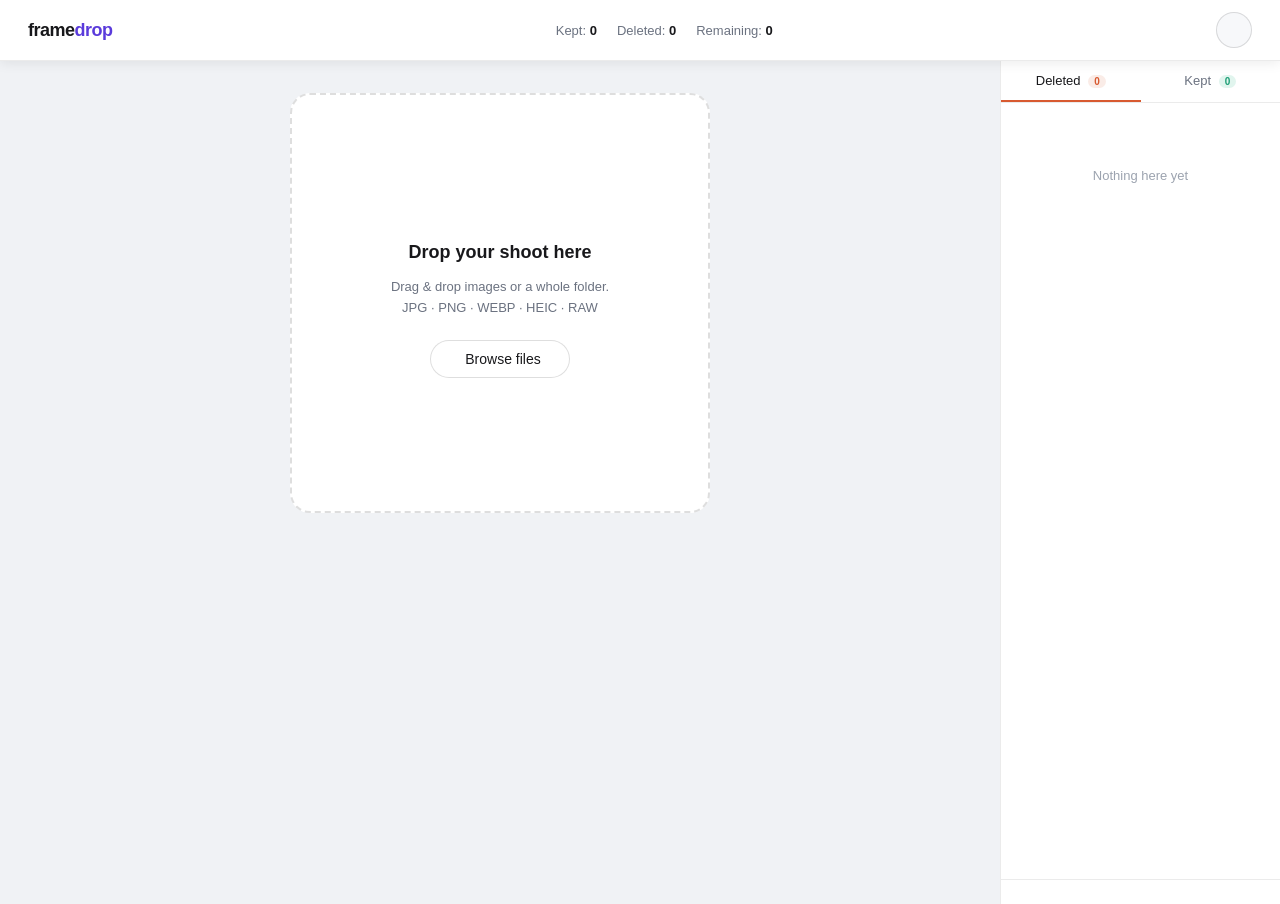
==== commit f3ba239a: "Add files via upload" ====
--- a/index.html
+++ b/index.html
@@ -1,5 +1,5 @@
 <!DOCTYPE html>
-<html lang="en">
+<html lang="en" data-theme="light">
 <head>
 <meta charset="UTF-8">
 <meta name="viewport" content="width=device-width, initial-scale=1.0">
@@ -17,56 +17,58 @@
       <span>Deleted: <b id="stat-del">0</b></span>
       <span>Remaining: <b id="stat-rem">0</b></span>
     </div>
+    <button class="theme-toggle" id="theme-toggle" onclick="toggleTheme()" aria-label="Toggle dark mode">
+      <i class="ti ti-moon" id="theme-icon"></i>
+    </button>
   </div>
 
   <div id="main">
     <div id="card-area">
+
       <div id="drop-zone">
-        <i class="ti ti-camera" aria-hidden="true"></i>
+        <i class="ti ti-camera dz-icon"></i>
         <h3>Drop your shoot here</h3>
-        <p>Drag & drop images or a whole folder.<br>JPG · PNG · WEBP · HEIC · RAW</p>
+        <p>Drag &amp; drop images or a whole folder.<br>JPG · PNG · WEBP · HEIC · RAW</p>
         <button class="browse-btn" onclick="document.getElementById('file-input').click()">
-          <i class="ti ti-upload" aria-hidden="true" style="font-size:14px;vertical-align:-2px;margin-right:5px;"></i>
-          Browse files
+          <i class="ti ti-upload"></i> Browse files
         </button>
         <input type="file" id="file-input" accept="image/*" multiple />
       </div>
 
       <div id="card-stack">
+
         <div id="done-screen">
-          <i class="ti ti-circle-check done-icon" aria-hidden="true"></i>
+          <i class="ti ti-circle-check done-icon"></i>
           <h2>Session complete</h2>
           <p id="done-summary"></p>
           <div class="done-actions">
             <button class="sb-btn green" onclick="downloadAllKept()">
-              <i class="ti ti-download" aria-hidden="true" style="font-size:15px;"></i>
-              Download all kept photos
+              <i class="ti ti-download"></i> Download all kept (zip)
             </button>
             <button class="sb-btn red" onclick="exportDeleteList()">
-              <i class="ti ti-file-download" aria-hidden="true" style="font-size:15px;"></i>
-              Export delete list (.txt)
+              <i class="ti ti-file-download"></i> Export delete list (.txt)
             </button>
             <div class="tooltip-wrap">
-              <button class="sb-btn" onclick="toggleTooltip('done-tt')" style="justify-content:space-between;">
+              <button class="sb-btn" style="justify-content:space-between;" onclick="toggleTooltip('done-tt')">
                 <span style="display:flex;align-items:center;gap:6px;">
-                  <i class="ti ti-terminal" aria-hidden="true" style="font-size:15px;"></i>
-                  Export shell script
+                  <i class="ti ti-terminal"></i> Shell script info
                 </span>
-                <i class="ti ti-info-circle" aria-hidden="true" style="font-size:14px;color:var(--accent-light);"></i>
+                <i class="ti ti-info-circle info-icon"></i>
               </button>
               <div class="tooltip-box" id="done-tt">
-                <button class="tclose" onclick="toggleTooltip('done-tt')" aria-label="Close">✕</button>
-                <strong style="color:var(--text);display:block;margin-bottom:6px;">What the shell script does</strong>
-                Downloads a <code>.sh</code> file. Open Terminal, <code>cd</code> into your photo folder, then run <code>bash framedrop-move-deleted.sh</code>. It creates a <code>FrameDrop_Deleted/</code> subfolder, moves every file you marked for deletion into it, and opens that folder automatically — so nothing is permanently erased until you decide to empty it.
+                <button class="tclose" onclick="toggleTooltip('done-tt')">✕</button>
+                <strong class="tt-title">What the shell script does</strong>
+                Downloads a <code>.sh</code> file. Open Terminal, <code>cd</code> into your photo
+                folder, then run <code>bash framedrop-move-deleted.sh</code>. It creates a
+                <code>FrameDrop_Deleted/</code> subfolder, moves every flagged file into it, and
+                opens that folder — nothing is permanently erased until you decide to empty it.
               </div>
-              <button class="sb-btn" onclick="exportShellScript()" style="margin-top:4px;">
-                <i class="ti ti-terminal" aria-hidden="true" style="font-size:15px;"></i>
-                Download script
+              <button class="sb-btn accent" onclick="exportShellScript()" style="margin-top:4px;">
+                <i class="ti ti-download"></i> Download shell script
               </button>
             </div>
             <button class="sb-btn" onclick="resetApp()">
-              <i class="ti ti-refresh" aria-hidden="true" style="font-size:15px;"></i>
-              Start over
+              <i class="ti ti-refresh"></i> Start over
             </button>
           </div>
         </div>
@@ -76,14 +78,14 @@
             <div class="bg-card" id="bg-card"></div>
             <div class="photo-card" id="photo-card">
               <span class="swipe-label label-keep" id="label-keep">KEEP</span>
-              <span class="swipe-label label-del" id="label-del">DELETE</span>
+              <span class="swipe-label label-del"  id="label-del">DELETE</span>
               <img id="card-img" src="" alt="Current photo" />
               <div class="card-meta">
                 <span class="card-filename" id="card-name"></span>
                 <span class="card-filesize" id="card-size"></span>
               </div>
             </div>
-            <div id="swipe-hint">drag or use buttons below</div>
+            <div id="swipe-hint">drag the card, or use the buttons below</div>
           </div>
 
           <div class="progress-wrap">
@@ -93,15 +95,13 @@
 
           <div id="actions">
             <button class="btn-main btn-del" onclick="doDelete()" aria-label="Delete photo">
-              <i class="ti ti-x" aria-hidden="true" style="font-size:18px;"></i>
-              Delete
+              <i class="ti ti-x"></i> Delete
             </button>
             <button class="btn-undo" onclick="undoLast()" title="Undo (Z)" aria-label="Undo">
-              <i class="ti ti-arrow-back-up" aria-hidden="true"></i>
+              <i class="ti ti-arrow-back-up"></i>
             </button>
             <button class="btn-main btn-keep" onclick="doKeep()" aria-label="Keep photo">
-              <i class="ti ti-check" aria-hidden="true" style="font-size:18px;"></i>
-              Keep
+              <i class="ti ti-check"></i> Keep
             </button>
           </div>
 
@@ -109,8 +109,8 @@
             <span><kbd>←</kbd> Delete</span>
             <span><kbd>Z</kbd> Undo</span>
             <span><kbd>→</kbd> Keep</span>
-    </div>
-    <!-- AI Analysis panel -->
+          </div>
+
           <div id="ai-panel">
             <div id="ai-panel-header" onclick="toggleAiPanel()">
               <h4>
@@ -118,7 +118,7 @@
                 AI Photo Analysis
                 <span class="ai-badge">BETA</span>
               </h4>
-              <button id="ai-panel-toggle" aria-label="Toggle analysis panel">
+              <button id="ai-panel-toggle" aria-label="Toggle analysis">
                 <i class="ti ti-chevron-up" id="ai-chevron"></i>
               </button>
             </div>
@@ -130,9 +130,9 @@
               <div id="ai-result" style="display:none;"></div>
             </div>
           </div>
-          </div>
-        </div>
-      </div>
+        </div>
+      </div>
+    </div>
 
     <div id="sidebar">
       <div class="tab-bar">
@@ -151,35 +151,53 @@
         <div class="empty-pile">Nothing here yet</div>
       </div>
 
+      <div class="pagination" id="del-pagination" style="display:none;">
+        <button class="pg-btn" id="del-pg-prev" onclick="changePage('del',-1)">
+          <i class="ti ti-chevron-left"></i>
+        </button>
+        <span class="pg-info" id="del-pg-info">Page 1 of 1</span>
+        <button class="pg-btn" id="del-pg-next" onclick="changePage('del',1)">
+          <i class="ti ti-chevron-right"></i>
+        </button>
+      </div>
+      <div class="pagination" id="keep-pagination" style="display:none;">
+        <button class="pg-btn" id="keep-pg-prev" onclick="changePage('keep',-1)">
+          <i class="ti ti-chevron-left"></i>
+        </button>
+        <span class="pg-info" id="keep-pg-info">Page 1 of 1</span>
+        <button class="pg-btn" id="keep-pg-next" onclick="changePage('keep',1)">
+          <i class="ti ti-chevron-right"></i>
+        </button>
+      </div>
+
       <div id="sidebar-footer">
-        <div id="del-footer" style="display:flex;flex-direction:column;gap:7px;">
+        <div id="del-footer">
           <button class="sb-btn red" onclick="exportDeleteList()" id="export-btn" style="display:none;">
-            <i class="ti ti-file-download" aria-hidden="true" style="font-size:14px;"></i>
-            Export delete list
+            <i class="ti ti-file-download"></i> Export delete list
           </button>
           <div class="tooltip-wrap" id="script-wrap" style="display:none;">
-            <button class="sb-btn" onclick="toggleTooltip('sb-tt')" style="justify-content:space-between;">
+            <button class="sb-btn" style="justify-content:space-between;" onclick="toggleTooltip('sb-tt')">
               <span style="display:flex;align-items:center;gap:6px;">
-                <i class="ti ti-terminal" aria-hidden="true" style="font-size:14px;"></i>
-                Shell script
+                <i class="ti ti-terminal"></i> Shell script
               </span>
-              <i class="ti ti-info-circle" aria-hidden="true" style="font-size:13px;color:var(--accent-light);"></i>
+              <i class="ti ti-info-circle info-icon"></i>
             </button>
             <div class="tooltip-box" id="sb-tt">
-              <button class="tclose" onclick="toggleTooltip('sb-tt')" aria-label="Close">✕</button>
-              <strong style="color:var(--text);display:block;margin-bottom:6px;">What this does</strong>
-              Downloads a <code>.sh</code> file. Open Terminal, <code>cd</code> into your photo folder, then run <code>bash framedrop-move-deleted.sh</code>. It creates a <code>FrameDrop_Deleted/</code> subfolder, moves every file you marked for deletion into it, and opens that folder automatically — nothing is permanently erased until you decide to empty it.
+              <button class="tclose" onclick="toggleTooltip('sb-tt')">✕</button>
+              <strong class="tt-title">What this does</strong>
+              Downloads a <code>.sh</code> file. Open Terminal, <code>cd</code> into your photo
+              folder, then run <code>bash framedrop-move-deleted.sh</code>. It creates a
+              <code>FrameDrop_Deleted/</code> subfolder, moves every flagged photo into it, and
+              opens that folder — nothing is permanently erased until you decide to empty it.
             </div>
             <button class="sb-btn accent" onclick="exportShellScript()" style="margin-top:4px;">
-              <i class="ti ti-download" aria-hidden="true" style="font-size:14px;"></i>
-              Download script
-            </button>
-          </div>
-        </div>
-        <div id="keep-footer" style="display:none;flex-direction:column;gap:7px;">
+              <i class="ti ti-download"></i> Download script
+            </button>
+          </div>
+        </div>
+        <div id="keep-footer" style="display:none;">
           <button class="sb-btn green" onclick="downloadAllKept()" id="dl-all-btn" style="display:none;">
-            <i class="ti ti-download" aria-hidden="true" style="font-size:14px;"></i>
-            Download all kept
+            <i class="ti ti-download"></i> Download all kept (zip)
           </button>
         </div>
       </div>
@@ -187,242 +205,6 @@
   </div>
 </div>
 
-<script>
-let photos=[],idx=0,deleted=[],kept=[],history=[],activeTab='del',animating=false;
-
-const fi=document.getElementById('file-input');
-const dz=document.getElementById('drop-zone');
-const cs=document.getElementById('card-stack');
-const acw=document.getElementById('active-card-wrap');
-const ds=document.getElementById('done-screen');
-const card=document.getElementById('photo-card');
-const bgCard=document.getElementById('bg-card');
-const cardImg=document.getElementById('card-img');
-const cardName=document.getElementById('card-name');
-const cardSize=document.getElementById('card-size');
-const pFill=document.getElementById('progress-fill');
-const pText=document.getElementById('progress-text');
-const lKeep=document.getElementById('label-keep');
-const lDel=document.getElementById('label-del');
-const delList=document.getElementById('del-list');
-const keepList=document.getElementById('keep-list');
-const swipeHint=document.getElementById('swipe-hint');
-
-function fmt(b){if(b<1024)return b+'B';if(b<1048576)return Math.round(b/1024)+'KB';return (b/1048576).toFixed(1)+'MB';}
-
-function switchTab(t){
-  activeTab=t;
-  document.getElementById('tab-del').classList.toggle('active',t==='del');
-  document.getElementById('tab-keep').classList.toggle('active',t==='keep');
-  delList.classList.toggle('hidden',t!=='del');
-  keepList.classList.toggle('hidden',t!=='keep');
-  document.getElementById('del-footer').style.display=t==='del'?'flex':'none';
-  document.getElementById('keep-footer').style.display=t==='keep'?'flex':'none';
-}
-
-function toggleTooltip(id){
-  const el=document.getElementById(id);
-  el.classList.toggle('open');
-}
-
-fi.addEventListener('change',e=>loadFiles(Array.from(e.target.files)));
-dz.addEventListener('dragover',e=>{e.preventDefault();dz.classList.add('drag-over');});
-dz.addEventListener('dragleave',()=>dz.classList.remove('drag-over'));
-dz.addEventListener('drop',e=>{
-  e.preventDefault();dz.classList.remove('drag-over');
-  const files=Array.from(e.dataTransfer.files).filter(f=>f.type.startsWith('image/')||/\.(heic|raw|arw|cr2|nef|dng|orf|rw2)$/i.test(f.name));
-  if(files.length)loadFiles(files);
-});
-
-function loadFiles(files){
-  if(!files.length)return;
-  photos=files.map(f=>({file:f,url:URL.createObjectURL(f)}));
-  idx=0;deleted=[];kept=[];history=[];
-  delList.innerHTML='<div class="empty-pile">Nothing here yet</div>';
-  keepList.innerHTML='<div class="empty-pile">Nothing here yet</div>';
-  updateBadges();updateFooter();
-  dz.style.display='none';cs.style.display='block';
-  ds.style.display='none';acw.style.display='block';
-  showCard();
-}
-
-function showCard(){
-  if(idx>=photos.length){showDone();return;}
-  const {file,url}=photos[idx];
-  cardImg.src=url;cardName.textContent=file.name;cardSize.textContent=fmt(file.size);
-  lKeep.style.opacity=0;lDel.style.opacity=0;
-  updateProgress();resetDrag();
-  bgCard.style.transform='scale(0.94) translateY(14px)';
-  swipeHint.style.opacity=idx===0?'1':'0.5';
-}
-
-function updateProgress(){
-  const total=photos.length,done=idx;
-  pFill.style.width=(total?Math.round(done/total*100):0)+'%';
-  pText.textContent=done+' of '+total+' reviewed';
-  document.getElementById('stat-kept').textContent=kept.length;
-  document.getElementById('stat-del').textContent=deleted.length;
-  document.getElementById('stat-rem').textContent=total-done;
-}
-
-function updateBadges(){
-  document.getElementById('del-count').textContent=deleted.length;
-  document.getElementById('keep-count').textContent=kept.length;
-}
-
-function updateFooter(){
-  const hasDel=deleted.length>0,hasKeep=kept.length>0;
-  document.getElementById('export-btn').style.display=hasDel?'':'none';
-  document.getElementById('script-wrap').style.display=hasDel?'':'none';
-  document.getElementById('dl-all-btn').style.display=hasKeep?'':'none';
-}
-
-function addThumb(list,photo,type){
-  if(list.querySelector('.empty-pile'))list.innerHTML='';
-  const item=document.createElement('div');
-  item.className='pile-thumb';
-  const dl=type==='keep'?`<button class="dl-btn" onclick="dlOne('${photo.url}','${photo.file.name.replace(/'/g,"&#39;")}')"><i class="ti ti-download" aria-hidden="true"></i></button>`:'';
-  item.innerHTML=`<img src="${photo.url}" alt=""><span class="pile-thumb-name">${photo.file.name}</span>${dl}`;
-  list.prepend(item);
-}
-
-function animateSwipe(dir,cb){
-  if(animating)return;animating=true;
-  const cls=dir==='right'?'anim-fly-right':'anim-fly-left';
-  card.classList.add(cls);
-  bgCard.classList.add('anim-bounce-in');
-  setTimeout(()=>{
-    card.classList.remove(cls);
-    bgCard.classList.remove('anim-bounce-in');
-    bgCard.style.transform='scale(0.94) translateY(14px)';
-    animating=false;
-    cb();
-  },360);
-}
-
-function doKeep(){
-  if(idx>=photos.length||animating)return;
-  const photo=photos[idx];
-  lKeep.style.opacity=1;
-  animateSwipe('right',()=>{
-    history.push({action:'keep',photo,index:idx});
-    kept.push(photo);addThumb(keepList,photo,'keep');
-    idx++;updateBadges();updateFooter();showCard();
-  });
-}
-
-function doDelete(){
-  if(idx>=photos.length||animating)return;
-  const photo=photos[idx];
-  lDel.style.opacity=1;
-  animateSwipe('left',()=>{
-    history.push({action:'delete',photo,index:idx});
-    deleted.push(photo);addThumb(delList,photo,'del');
-    idx++;updateBadges();updateFooter();showCard();
-  });
-}
-
-function undoLast(){
-  if(!history.length||animating)return;
-  const last=history.pop();idx=last.index;
-  if(last.action==='delete'){
-    deleted.pop();
-    const t=delList.querySelectorAll('.pile-thumb');if(t.length)t[0].remove();
-    if(!delList.children.length)delList.innerHTML='<div class="empty-pile">Nothing here yet</div>';
-  } else {
-    kept.pop();
-    const t=keepList.querySelectorAll('.pile-thumb');if(t.length)t[0].remove();
-    if(!keepList.children.length)keepList.innerHTML='<div class="empty-pile">Nothing here yet</div>';
-  }
-  if(ds.style.display!=='none'){ds.style.display='none';acw.style.display='block';}
-  updateBadges();updateFooter();showCard();
-}
-
-function showDone(){
-  acw.style.display='none';ds.style.display='flex';
-  document.getElementById('done-summary').textContent='Kept '+kept.length+' photo'+(kept.length!==1?'s':'')+', marked '+deleted.length+' for deletion.';
-  updateProgress();
-}
-
-function dlOne(url,name){const a=document.createElement('a');a.href=url;a.download=name;a.click();}
-
-function downloadAllKept(){
-  if(!kept.length){return;}
-  kept.forEach((p,i)=>setTimeout(()=>dlOne(p.url,p.file.name),i*280));
-}
-
-function exportDeleteList(){
-  if(!deleted.length)return;
-  const c='# FrameDrop — photos marked for deletion\n# Generated: '+new Date().toLocaleString()+'\n\n'+deleted.map(p=>p.file.name).join('\n');
-  dlText(c,'framedrop-delete-list.txt');
-}
-
-function exportShellScript(){
-  if(!deleted.length)return;
-  let s='#!/bin/bash\n# FrameDrop — move deleted photos to subfolder\n# Usage: cd into your photo folder, then run: bash framedrop-move-deleted.sh\n# Generated: '+new Date().toLocaleString()+'\n\nDEST="./FrameDrop_Deleted"\nmkdir -p "$DEST"\n\n';
-  deleted.forEach(p=>{s+='mv "'+p.file.name.replace(/"/g,'\\"')+'" "$DEST/"\n';});
-  s+='\necho "Done — '+deleted.length+' photo(s) moved to $DEST"\nopen "$DEST" 2>/dev/null || xdg-open "$DEST" 2>/dev/null\n';
-  dlText(s,'framedrop-move-deleted.sh');
-}
-
-function dlText(c,n){const a=document.createElement('a');a.href=URL.createObjectURL(new Blob([c],{type:'text/plain'}));a.download=n;a.click();}
-
-function resetApp(){
-  photos=[];idx=0;deleted=[];kept=[];history=[];animating=false;
-  dz.style.display='';cs.style.display='none';ds.style.display='none';acw.style.display='none';
-  delList.innerHTML='<div class="empty-pile">Nothing here yet</div>';
-  keepList.innerHTML='<div class="empty-pile">Nothing here yet</div>';
-  updateBadges();updateFooter();
-  ['stat-kept','stat-del','stat-rem'].forEach(id=>document.getElementById(id).textContent=0);
-  fi.value='';
-}
-
-let dragX=0,dragging=false,curX=0;
-function resetDrag(){card.style.transform='';card.style.transition='';lKeep.style.opacity=0;lDel.style.opacity=0;}
-
-card.addEventListener('mousedown',e=>{if(animating)return;dragging=true;dragX=e.clientX;card.style.transition='none';});
-document.addEventListener('mousemove',e=>{
-  if(!dragging)return;
-  curX=e.clientX-dragX;
-  const r=curX*0.08;
-  card.style.transform=`translateX(${curX}px) rotate(${r}deg)`;
-  lKeep.style.opacity=curX>40?Math.min(1,(curX-40)/60):0;
-  lDel.style.opacity=curX<-40?Math.min(1,(-curX-40)/60):0;
-  bgCard.style.transform=`scale(${0.94+Math.min(0.06,Math.abs(curX)/800)}) translateY(${14-Math.min(14,Math.abs(curX)/8)}px)`;
-});
-document.addEventListener('mouseup',()=>{
-  if(!dragging)return;dragging=false;
-  card.style.transition='transform 0.3s cubic-bezier(.4,0,.2,1)';
-  if(curX>110)doKeep();
-  else if(curX<-110)doDelete();
-  else{resetDrag();bgCard.style.transform='scale(0.94) translateY(14px)';}
-  curX=0;
-});
-
-card.addEventListener('touchstart',e=>{if(animating)return;dragX=e.touches[0].clientX;card.style.transition='none';},{passive:true});
-card.addEventListener('touchmove',e=>{
-  curX=e.touches[0].clientX-dragX;
-  const r=curX*0.08;
-  card.style.transform=`translateX(${curX}px) rotate(${r}deg)`;
-  lKeep.style.opacity=curX>40?Math.min(1,(curX-40)/60):0;
-  lDel.style.opacity=curX<-40?Math.min(1,(-curX-40)/60):0;
-  bgCard.style.transform=`scale(${0.94+Math.min(0.06,Math.abs(curX)/800)}) translateY(${14-Math.min(14,Math.abs(curX)/8)}px)`;
-},{passive:true});
-card.addEventListener('touchend',()=>{
-  card.style.transition='transform 0.3s cubic-bezier(.4,0,.2,1)';
-  if(curX>110)doKeep();
-  else if(curX<-110)doDelete();
-  else{resetDrag();bgCard.style.transform='scale(0.94) translateY(14px)';}
-  curX=0;
-});
-
-document.addEventListener('keydown',e=>{
-  if(e.key==='ArrowLeft')doDelete();
-  else if(e.key==='ArrowRight')doKeep();
-  else if(e.key==='z'||e.key==='Z')undoLast();
-});
-</script>
-<!-- Lightbox -->
 <div id="lightbox" onclick="closeLightbox()">
   <button id="lightbox-close" onclick="closeLightbox()" aria-label="Close">✕</button>
   <img id="lightbox-img" src="" alt="Full size preview" onclick="event.stopPropagation()">
@@ -431,4 +213,4 @@
 <script src="https://cdnjs.cloudflare.com/ajax/libs/jszip/3.10.1/jszip.min.js"></script>
 <script src="app.js"></script>
 </body>
-</html>
+</html>
--- a/style.css
+++ b/style.css
@@ -1,208 +1,55 @@
-* ===== FrameDrop — style.css ===== */
+/* ===== FrameDrop — style.css ===== */
 *, *::before, *::after { box-sizing: border-box; margin: 0; padding: 0; }
-*{box-sizing:border-box;margin:0;padding:0;}
-:root{
-  --bg:#0A0030;
-  --surface:#12004a;
-  --surface2:#1a0060;
-  --accent:#5A3BDB;
-  --accent-light:#7B5FE8;
-  --accent-dim:#2d1d6e;
-  --keep:#22c97a;
-  --keep-dim:#0d4a2b;
-  --del:#ff4d6a;
-  --del-dim:#5a0e1a;
-  --text:#ffffff;
-  --text-muted:rgba(255,255,255,0.55);
-  --text-dim:rgba(255,255,255,0.3);
-  --border:rgba(90,59,219,0.3);
-  --border-bright:rgba(90,59,219,0.6);
-}
-body{font-family:var(--font-sans);background:var(--bg);}
-#app{display:flex;flex-direction:column;min-height:640px;background:var(--bg);border-radius:16px;overflow:hidden;border:1px solid var(--border);}
-
-#topbar{display:flex;align-items:center;justify-content:space-between;padding:14px 20px;background:var(--surface);border-bottom:1px solid var(--border);}
-.logo{font-size:16px;font-weight:500;color:var(--text);letter-spacing:-0.5px;}
-.logo span{color:var(--accent-light);}
-.stats{display:flex;gap:18px;font-size:12px;color:var(--text-muted);}
-.stats b{color:var(--text);font-weight:500;}
-
-#main{display:flex;flex:1;min-height:0;}
-
-#card-area{flex:1;display:flex;flex-direction:column;align-items:center;justify-content:center;padding:28px 24px;position:relative;overflow:hidden;}
-
-#drop-zone{width:100%;max-width:400px;min-height:400px;border:2px dashed var(--border-bright);border-radius:20px;display:flex;flex-direction:column;align-items:center;justify-content:center;gap:14px;cursor:pointer;background:var(--surface);padding:32px;text-align:center;transition:border-color 0.2s,background 0.2s;}
-#drop-zone.drag-over{border-color:var(--accent-light);background:var(--accent-dim);}
-#drop-zone i{font-size:52px;color:var(--accent-light);}
-#drop-zone h3{font-size:17px;font-weight:500;color:var(--text);}
-#drop-zone p{font-size:13px;color:var(--text-muted);line-height:1.6;}
-#drop-zone .browse-btn{margin-top:8px;padding:10px 24px;border:1px solid var(--border-bright);border-radius:999px;background:var(--accent-dim);color:var(--text);font-size:14px;cursor:pointer;transition:background 0.2s;}
-#drop-zone .browse-btn:hover{background:var(--accent);}
-
-#card-stack{display:none;width:100%;max-width:400px;position:relative;}
-
-.card-scene{position:relative;width:100%;height:390px;perspective:1000px;}
-
-.photo-card{
-  position:absolute;inset:0;
-  background:var(--surface);
-  border-radius:20px;
-  border:1px solid var(--border);
-  overflow:hidden;
-  cursor:grab;
-  user-select:none;
-  transform-origin:center bottom;
-  transition:box-shadow 0.2s;
-}
-.photo-card:active{cursor:grabbing;}
-.photo-card img{width:100%;height:320px;object-fit:contain;background:#000;display:block;}
-
-.card-meta{padding:11px 16px;display:flex;align-items:center;justify-content:space-between;border-top:1px solid var(--border);}
-.card-filename{font-size:12px;font-weight:500;color:var(--text);white-space:nowrap;overflow:hidden;text-overflow:ellipsis;max-width:220px;}
-.card-filesize{font-size:11px;color:var(--text-muted);}
-
-.swipe-label{
-  position:absolute;top:18px;
-  font-size:20px;font-weight:500;
-  padding:6px 16px;border-radius:8px;
-  opacity:0;border:3px solid;
-  letter-spacing:2px;pointer-events:none;
-  transition:opacity 0.08s;
-}
-.label-keep{left:14px;color:var(--keep);border-color:var(--keep);}
-.label-del{right:14px;color:var(--del);border-color:var(--del);}
-
-.bg-card{
-  position:absolute;inset:0;
-  background:var(--surface2);
-  border-radius:20px;
-  border:1px solid var(--border);
-  transform:scale(0.94) translateY(14px);
-  z-index:0;
-}
-
-#swipe-hint{
-  position:absolute;bottom:14px;left:50%;transform:translateX(-50%);
-  font-size:11px;color:var(--text-dim);white-space:nowrap;
-  pointer-events:none;transition:opacity 0.3s;
-}
-
-.progress-wrap{width:100%;margin-top:16px;height:3px;background:var(--surface2);border-radius:2px;overflow:hidden;}
-.progress-fill{height:100%;background:var(--accent);transition:width 0.4s cubic-bezier(.4,0,.2,1);}
-.progress-text{font-size:11px;color:var(--text-dim);margin-top:6px;text-align:center;}
-
-#actions{display:flex;justify-content:center;align-items:center;gap:14px;margin-top:18px;}
-
-.btn-main{
-  display:flex;align-items:center;justify-content:center;gap:8px;
-  padding:0 28px;height:52px;border-radius:999px;border:none;
-  font-size:14px;font-weight:500;cursor:pointer;
-  transition:transform 0.15s,opacity 0.15s,box-shadow 0.15s;
-  flex:1;max-width:160px;
-}
-.btn-main:hover{transform:scale(1.06);}
-.btn-main:active{transform:scale(0.96);}
-.btn-del{background:var(--del);color:#fff;}
-.btn-keep{background:var(--keep);color:#000;}
-
-.btn-undo{
-  width:46px;height:46px;border-radius:50%;
-  border:1px solid var(--border-bright);
-  background:var(--surface2);
-  display:flex;align-items:center;justify-content:center;
-  cursor:pointer;font-size:18px;color:var(--text-muted);
-  transition:transform 0.15s,background 0.15s;flex-shrink:0;
-}
-.btn-undo:hover{transform:scale(1.08);background:var(--accent-dim);color:var(--text);}
-
-.shortcut-hint{display:flex;justify-content:center;gap:20px;font-size:11px;color:var(--text-dim);margin-top:10px;}
-.shortcut-hint span{display:flex;align-items:center;gap:4px;}
-kbd{display:inline-flex;align-items:center;justify-content:center;min-width:20px;height:20px;padding:0 4px;border:1px solid var(--border-bright);border-radius:4px;font-size:10px;font-family:var(--font-mono);background:var(--surface2);color:var(--text-muted);}
-
-#done-screen{display:none;flex-direction:column;align-items:center;justify-content:center;gap:18px;padding:40px 24px;text-align:center;flex:1;}
-#done-screen .done-icon{font-size:56px;color:var(--keep);}
-#done-screen h2{font-size:20px;font-weight:500;color:var(--text);}
-#done-screen p{font-size:14px;color:var(--text-muted);line-height:1.6;}
-.done-actions{display:flex;flex-direction:column;gap:10px;width:100%;max-width:320px;}
-
-#active-card-wrap{display:none;}
-#file-input{display:none;}
-
-#sidebar{width:232px;background:var(--surface);border-left:1px solid var(--border);display:flex;flex-direction:column;overflow:hidden;}
-
-.tab-bar{display:flex;border-bottom:1px solid var(--border);}
-.tab{flex:1;padding:11px 0;font-size:12px;font-weight:500;text-align:center;cursor:pointer;color:var(--text-muted);border:none;background:none;border-bottom:2px solid transparent;transition:color 0.15s;}
-.tab.active{color:var(--text);border-bottom-color:var(--accent-light);}
-.tab.active.del-tab{border-bottom-color:var(--del);}
-.tab.active.keep-tab{border-bottom-color:var(--keep);}
-.tab-badge{display:inline-flex;align-items:center;font-size:10px;padding:1px 6px;border-radius:999px;margin-left:4px;font-weight:500;}
-.del-badge{background:var(--del-dim);color:var(--del);}
-.keep-badge{background:var(--keep-dim);color:var(--keep);}
-
-.pile-list{flex:1;overflow-y:auto;padding:8px;display:flex;flex-direction:column;gap:5px;scrollbar-width:thin;scrollbar-color:var(--border) transparent;}
-.pile-list.hidden{display:none;}
-
-.pile-thumb{display:flex;align-items:center;gap:8px;padding:6px 8px;border-radius:8px;border:1px solid var(--border);background:var(--surface2);animation:popIn 0.25s cubic-bezier(.34,1.56,.64,1);}
-@keyframes popIn{from{opacity:0;transform:scale(0.8) translateY(-6px);}to{opacity:1;transform:scale(1) translateY(0);}}
-.pile-thumb img{width:34px;height:34px;object-fit:cover;border-radius:5px;background:#000;flex-shrink:0;}
-.pile-thumb-name{font-size:11px;color:var(--text-muted);white-space:nowrap;overflow:hidden;text-overflow:ellipsis;flex:1;}
-.dl-btn{background:none;border:none;cursor:pointer;color:var(--text-dim);padding:2px;border-radius:4px;display:flex;align-items:center;font-size:14px;flex-shrink:0;transition:color 0.15s;}
-.dl-btn:hover{color:var(--keep);}
-
-.empty-pile{flex:1;display:flex;align-items:center;justify-content:center;font-size:12px;color:var(--text-dim);text-align:center;padding:20px;}
-
-#sidebar-footer{padding:12px;border-top:1px solid var(--border);display:flex;flex-direction:column;gap:8px;}
-
-.sb-btn{width:100%;padding:9px 12px;border-radius:8px;font-size:13px;cursor:pointer;display:flex;align-items:center;justify-content:center;gap:6px;border:1px solid var(--border-bright);background:var(--surface2);color:var(--text);transition:background 0.15s;}
-.sb-btn:hover{background:var(--accent-dim);}
-.sb-btn.accent{background:var(--accent);border-color:var(--accent);color:#fff;}
-.sb-btn.accent:hover{background:var(--accent-light);}
-.sb-btn.green{background:var(--keep-dim);border-color:var(--keep);color:var(--keep);}
-.sb-btn.green:hover{background:var(--keep);color:#000;}
-.sb-btn.red{background:var(--del-dim);border-color:var(--del);color:var(--del);}
-.sb-btn.red:hover{background:var(--del);color:#fff;}
-
-.tooltip-wrap{position:relative;}
-.tooltip-box{
-  display:none;position:absolute;bottom:calc(100% + 8px);left:0;right:0;
-  background:var(--surface2);border:1px solid var(--border-bright);
-  border-radius:10px;padding:12px;font-size:11px;color:var(--text-muted);
-  line-height:1.6;z-index:10;
-}
-.tooltip-box.open{display:block;}
-.tooltip-box code{color:var(--accent-light);font-family:var(--font-mono);font-size:10px;}
-.tooltip-box .tclose{float:right;background:none;border:none;color:var(--text-dim);cursor:pointer;font-size:14px;line-height:1;padding:0;margin-left:6px;}
-
-@keyframes flyRight{0%{transform:translateX(0) rotate(0deg);opacity:1;}100%{transform:translateX(500px) rotate(20deg);opacity:0;}}
-@keyframes flyLeft{0%{transform:translateX(0) rotate(0deg);opacity:1;}100%{transform:translateX(-500px) rotate(-20deg);opacity:0;}}
-@keyframes bounceIn{0%{transform:scale(0.94) translateY(14px);}60%{transform:scale(1.02) translateY(-3px);}100%{transform:scale(1) translateY(0);}}
-.anim-fly-right{animation:flyRight 0.35s cubic-bezier(.4,0,1,1) forwards;}
-.anim-fly-left{animation:flyLeft 0.35s cubic-bezier(.4,0,1,1) forwards;}
-.anim-bounce-in{animation:bounceIn 0.35s cubic-bezier(.34,1.2,.64,1) forwards;}
-:root {
-  --bg: #f0f2f5;
-  --surface: #ffffff;
-  --surface2: #f7f8fa;
-  --surface3: #eef0f4;
-  --accent: #5A3BDB;
+
+/* ── Light mode tokens ── */
+:root, [data-theme="light"] {
+  --bg:           #f0f2f5;
+  --surface:      #ffffff;
+  --surface2:     #f7f8fa;
+  --surface3:     #eef0f4;
+  --accent:       #5A3BDB;
   --accent-light: #7B5FE8;
-  --accent-dim: #ede9fc;
-  --keep: #1D9E75;
-  --keep-dim: #e1f5ee;
-  --keep-dark: #0f6e56;
-  --del: #D85A30;
-  --del-dim: #faece7;
-  --del-dark: #993C1D;
-  --text: #18181b;
-  --text-muted: #6b7280;
-  --text-dim: #9ca3af;
-  --border: rgba(0,0,0,0.08);
-  --border-med: rgba(0,0,0,0.13);
-  --shadow: 0 2px 12px rgba(0,0,0,0.08);
-  --shadow-lg: 0 8px 32px rgba(0,0,0,0.13);
-  --radius: 14px;
-  --font: -apple-system, BlinkMacSystemFont, 'Segoe UI', sans-serif;
-  --mono: 'SF Mono', 'Fira Code', monospace;
+  --accent-dim:   #ede9fc;
+  --keep:         #1D9E75;
+  --keep-dim:     #e1f5ee;
+  --keep-dark:    #0f6e56;
+  --del:          #D85A30;
+  --del-dim:      #faece7;
+  --del-dark:     #993C1D;
+  --text:         #18181b;
+  --text-muted:   #6b7280;
+  --text-dim:     #9ca3af;
+  --border:       rgba(0,0,0,0.08);
+  --border-med:   rgba(0,0,0,0.13);
+  --shadow:       0 2px 12px rgba(0,0,0,0.08);
+  --shadow-lg:    0 8px 32px rgba(0,0,0,0.13);
+  --radius:       14px;
+  --font:         -apple-system, BlinkMacSystemFont, 'Segoe UI', sans-serif;
+  --mono:         'SF Mono', 'Fira Code', monospace;
+}
+
+/* ── Dark mode tokens ── */
+[data-theme="dark"] {
+  --bg:           #0f0f13;
+  --surface:      #1a1a24;
+  --surface2:     #22222f;
+  --surface3:     #2a2a3a;
+  --accent:       #7B5FE8;
+  --accent-light: #9b82f0;
+  --accent-dim:   #2a1f5c;
+  --keep:         #22c97a;
+  --keep-dim:     #0d3d26;
+  --keep-dark:    #4ade9a;
+  --del:          #ff6b6b;
+  --del-dim:      #3d1515;
+  --del-dark:     #ff9999;
+  --text:         #f0f0f5;
+  --text-muted:   #9090aa;
+  --text-dim:     #55556a;
+  --border:       rgba(255,255,255,0.07);
+  --border-med:   rgba(255,255,255,0.12);
+  --shadow:       0 2px 12px rgba(0,0,0,0.4);
+  --shadow-lg:    0 8px 32px rgba(0,0,0,0.6);
 }
 
 body {
@@ -210,135 +57,111 @@
   background: var(--bg);
   min-height: 100vh;
   color: var(--text);
-}
-
-#app {
-  display: flex;
-  flex-direction: column;
-  min-height: 100vh;
-}
+  transition: background 0.25s, color 0.25s;
+}
+
+#app { display: flex; flex-direction: column; min-height: 100vh; }
 
 /* ── Topbar ── */
 #topbar {
-  position: sticky;
-  top: 0;
-  z-index: 100;
-  display: flex;
-  align-items: center;
-  justify-content: space-between;
+  position: sticky; top: 0; z-index: 100;
+  display: flex; align-items: center; justify-content: space-between;
   padding: 12px 28px;
   background: var(--surface);
   border-bottom: 1px solid var(--border);
   box-shadow: var(--shadow);
-}
-.logo { font-size: 18px; font-weight: 600; color: var(--text); letter-spacing: -0.5px; }
+  transition: background 0.25s, border-color 0.25s;
+}
+.logo { font-size: 18px; font-weight: 700; color: var(--text); letter-spacing: -0.5px; }
 .logo span { color: var(--accent); }
 .stats { display: flex; gap: 20px; font-size: 13px; color: var(--text-muted); }
 .stats b { color: var(--text); font-weight: 600; }
 
+/* Theme toggle button */
+.theme-toggle {
+  width: 36px; height: 36px; border-radius: 50%;
+  border: 1px solid var(--border-med);
+  background: var(--surface2);
+  color: var(--text-muted);
+  font-size: 17px;
+  cursor: pointer;
+  display: flex; align-items: center; justify-content: center;
+  transition: background 0.2s, color 0.2s, transform 0.2s;
+  flex-shrink: 0;
+}
+.theme-toggle:hover { background: var(--accent-dim); color: var(--accent); transform: rotate(15deg); }
+
 /* ── Main layout ── */
-#main {
-  display: flex;
-  flex: 1;
-  gap: 0;
-  align-items: flex-start;
-}
-
-/* ── Card area ── */
+#main { display: flex; flex: 1; align-items: flex-start; }
+
+/* ── Card area (sticky left column) ── */
 #card-area {
   flex: 1;
-  display: flex;
-  flex-direction: column;
-  align-items: center;
+  display: flex; flex-direction: column; align-items: center;
   padding: 32px 24px 40px;
-  position: sticky;
-  top: 57px;
+  position: sticky; top: 57px;
   max-height: calc(100vh - 57px);
   overflow-y: auto;
 }
 
 /* ── Drop zone ── */
 #drop-zone {
-  width: 100%;
-  max-width: 420px;
-  min-height: 420px;
+  width: 100%; max-width: 420px; min-height: 420px;
   border: 2px dashed var(--border-med);
   border-radius: 20px;
-  display: flex;
-  flex-direction: column;
-  align-items: center;
-  justify-content: center;
-  gap: 14px;
-  cursor: pointer;
+  display: flex; flex-direction: column; align-items: center; justify-content: center;
+  gap: 14px; cursor: pointer;
   background: var(--surface);
-  padding: 32px;
-  text-align: center;
+  padding: 32px; text-align: center;
   transition: border-color 0.2s, background 0.2s;
 }
 #drop-zone.drag-over { border-color: var(--accent); background: var(--accent-dim); }
 #drop-zone .dz-icon { font-size: 52px; color: var(--accent); }
-#drop-zone h3 { font-size: 18px; font-weight: 600; color: var(--text); }
+#drop-zone h3 { font-size: 18px; font-weight: 700; color: var(--text); }
 #drop-zone p { font-size: 13px; color: var(--text-muted); line-height: 1.6; }
-#drop-zone .browse-btn {
-  margin-top: 8px;
-  padding: 10px 28px;
-  border: 1px solid var(--border-med);
-  border-radius: 999px;
-  background: var(--surface);
-  color: var(--text);
-  font-size: 14px;
-  font-weight: 500;
-  cursor: pointer;
-  transition: background 0.15s, border-color 0.15s;
+.browse-btn {
+  margin-top: 8px; padding: 10px 28px;
+  border: 1px solid var(--border-med); border-radius: 999px;
+  background: var(--surface); color: var(--text);
+  font-size: 14px; font-weight: 500; cursor: pointer;
   display: flex; align-items: center; gap: 6px;
-}
-#drop-zone .browse-btn:hover { background: var(--accent-dim); border-color: var(--accent); color: var(--accent); }
+  transition: background 0.15s, border-color 0.15s, color 0.15s;
+}
+.browse-btn:hover { background: var(--accent-dim); border-color: var(--accent); color: var(--accent); }
 #file-input { display: none; }
 
 /* ── Card stack ── */
 #card-stack { display: none; width: 100%; max-width: 420px; }
 #active-card-wrap { display: none; }
 
-.card-scene {
-  position: relative;
-  width: 100%;
-  height: 400px;
-}
+.card-scene { position: relative; width: 100%; height: 400px; }
 
 .bg-card {
   position: absolute; inset: 0;
-  background: var(--surface3);
-  border-radius: 20px;
+  background: var(--surface3); border-radius: 20px;
   border: 1px solid var(--border);
   transform: scale(0.94) translateY(14px);
   z-index: 0;
-  transition: transform 0.3s cubic-bezier(.34,1.2,.64,1);
+  transition: transform 0.3s cubic-bezier(.34,1.2,.64,1), background 0.25s;
 }
 
 .photo-card {
   position: absolute; inset: 0;
-  background: var(--surface);
-  border-radius: 20px;
+  background: var(--surface); border-radius: 20px;
   border: 1px solid var(--border);
-  overflow: hidden;
-  cursor: grab;
-  user-select: none;
+  overflow: hidden; cursor: grab; user-select: none;
   transform-origin: center bottom;
-  box-shadow: var(--shadow-lg);
-  z-index: 1;
+  box-shadow: var(--shadow-lg); z-index: 1;
+  transition: box-shadow 0.2s;
 }
 .photo-card:active { cursor: grabbing; }
 .photo-card img {
-  width: 100%; height: 330px;
-  object-fit: contain;
-  background: #111;
-  display: block;
-  pointer-events: none;
+  width: 100%; height: 330px; object-fit: contain;
+  background: #111; display: block; pointer-events: none;
 }
 
 .card-meta {
-  padding: 10px 16px;
-  display: flex; align-items: center; justify-content: space-between;
+  padding: 10px 16px; display: flex; align-items: center; justify-content: space-between;
   border-top: 1px solid var(--border);
 }
 .card-filename { font-size: 12px; font-weight: 500; color: var(--text); white-space: nowrap; overflow: hidden; text-overflow: ellipsis; max-width: 240px; }
@@ -352,12 +175,11 @@
   letter-spacing: 2px; pointer-events: none;
   transition: opacity 0.08s;
 }
-.label-keep { left: 14px; color: var(--keep); border-color: var(--keep); }
+.label-keep { left: 14px;  color: var(--keep); border-color: var(--keep); }
 .label-del  { right: 14px; color: var(--del);  border-color: var(--del); }
 
 #swipe-hint {
-  position: absolute; bottom: 12px; left: 50%;
-  transform: translateX(-50%);
+  position: absolute; bottom: 12px; left: 50%; transform: translateX(-50%);
   font-size: 11px; color: var(--text-dim); white-space: nowrap; pointer-events: none;
 }
 
@@ -368,7 +190,6 @@
 
 /* ── Action buttons ── */
 #actions { display: flex; justify-content: center; align-items: center; gap: 14px; margin-top: 20px; }
-
 .btn-main {
   display: flex; align-items: center; justify-content: center; gap: 8px;
   padding: 0 28px; height: 52px; border-radius: 999px; border: none;
@@ -378,19 +199,19 @@
 }
 .btn-main:hover  { transform: scale(1.05); }
 .btn-main:active { transform: scale(0.96); }
-.btn-del  { background: var(--del);  color: #fff; box-shadow: 0 4px 16px rgba(216,90,48,0.3); }
-.btn-del:hover  { box-shadow: 0 6px 20px rgba(216,90,48,0.45); }
-.btn-keep { background: var(--keep); color: #fff; box-shadow: 0 4px 16px rgba(29,158,117,0.3); }
-.btn-keep:hover { box-shadow: 0 6px 20px rgba(29,158,117,0.45); }
+.btn-del  { background: var(--del);  color: #fff; box-shadow: 0 4px 16px rgba(216,90,48,0.35); }
+.btn-del:hover  { box-shadow: 0 6px 20px rgba(216,90,48,0.5); }
+.btn-keep { background: var(--keep); color: #fff; box-shadow: 0 4px 16px rgba(29,158,117,0.35); }
+.btn-keep:hover { box-shadow: 0 6px 20px rgba(29,158,117,0.5); }
 
 .btn-undo {
   width: 48px; height: 48px; border-radius: 50%;
   border: 1px solid var(--border-med);
-  background: var(--surface);
+  background: var(--surface); color: var(--text-muted);
+  font-size: 18px; cursor: pointer; flex-shrink: 0;
   display: flex; align-items: center; justify-content: center;
-  cursor: pointer; font-size: 18px; color: var(--text-muted);
-  transition: transform 0.15s, background 0.15s;
-  flex-shrink: 0; box-shadow: var(--shadow);
+  box-shadow: var(--shadow);
+  transition: transform 0.15s, background 0.15s, color 0.15s;
 }
 .btn-undo:hover { transform: scale(1.08); background: var(--accent-dim); color: var(--accent); }
 
@@ -404,83 +225,62 @@
   background: var(--surface); color: var(--text-muted);
 }
 
-/* ── AI Analysis Panel ── */
+/* ── AI Analysis panel ── */
 #ai-panel {
-  display: none;
-  margin-top: 16px;
-  width: 100%;
-  max-width: 420px;
-  background: var(--surface);
-  border: 1px solid var(--border);
-  border-radius: var(--radius);
-  overflow: hidden;
-  box-shadow: var(--shadow);
+  display: none; margin-top: 16px;
+  width: 100%; max-width: 420px;
+  background: var(--surface); border: 1px solid var(--border);
+  border-radius: var(--radius); overflow: hidden; box-shadow: var(--shadow);
 }
 #ai-panel-header {
   display: flex; align-items: center; justify-content: space-between;
-  padding: 10px 14px;
-  background: var(--accent-dim);
-  border-bottom: 1px solid rgba(90,59,219,0.15);
-  cursor: pointer;
+  padding: 10px 14px; background: var(--accent-dim);
+  border-bottom: 1px solid rgba(90,59,219,0.15); cursor: pointer;
 }
 #ai-panel-header h4 { font-size: 12px; font-weight: 600; color: var(--accent); display: flex; align-items: center; gap: 6px; }
-#ai-panel-header .ai-badge { font-size: 10px; background: var(--accent); color: #fff; padding: 2px 6px; border-radius: 999px; font-weight: 500; }
-#ai-panel-toggle { font-size: 13px; color: var(--accent); background: none; border: none; cursor: pointer; padding: 0; }
-
+.ai-badge { font-size: 10px; background: var(--accent); color: #fff; padding: 2px 7px; border-radius: 999px; font-weight: 600; }
+#ai-panel-toggle { font-size: 13px; color: var(--accent); background: none; border: none; cursor: pointer; }
 #ai-panel-body { padding: 12px 14px; }
 
-.ai-loading {
-  display: flex; align-items: center; gap: 8px;
-  font-size: 12px; color: var(--text-muted); padding: 4px 0;
-}
+.ai-loading { display: flex; align-items: center; gap: 8px; font-size: 12px; color: var(--text-muted); }
 .ai-spinner {
-  width: 14px; height: 14px;
-  border: 2px solid var(--border-med);
-  border-top-color: var(--accent);
-  border-radius: 50%;
-  animation: spin 0.8s linear infinite;
-  flex-shrink: 0;
+  width: 14px; height: 14px; flex-shrink: 0;
+  border: 2px solid var(--border-med); border-top-color: var(--accent);
+  border-radius: 50%; animation: spin 0.8s linear infinite;
 }
 @keyframes spin { to { transform: rotate(360deg); } }
 
-.ai-scores { display: flex; flex-direction: column; gap: 8px; }
-
+.ai-scores { display: flex; flex-direction: column; gap: 9px; }
 .score-row { display: flex; flex-direction: column; gap: 3px; }
 .score-label-row { display: flex; align-items: center; justify-content: space-between; }
 .score-label { font-size: 11px; font-weight: 500; color: var(--text-muted); }
-.score-value { font-size: 11px; font-weight: 600; }
+.score-value { font-size: 11px; font-weight: 700; }
 .score-bar-bg { height: 5px; background: var(--surface3); border-radius: 3px; overflow: hidden; }
 .score-bar-fill { height: 100%; border-radius: 3px; transition: width 0.6s cubic-bezier(.4,0,.2,1); }
-
-.score-good  { color: var(--keep); }
-.score-warn  { color: #f59e0b; }
-.score-bad   { color: var(--del); }
-.bar-good    { background: var(--keep); }
-.bar-warn    { background: #f59e0b; }
-.bar-bad     { background: var(--del); }
+.score-good { color: var(--keep); }
+.score-warn { color: #f59e0b; }
+.score-bad  { color: var(--del); }
+.bar-good { background: var(--keep); }
+.bar-warn { background: #f59e0b; }
+.bar-bad  { background: var(--del); }
 
 .ai-verdict {
-  margin-top: 10px;
-  padding: 8px 10px;
-  border-radius: 8px;
-  font-size: 12px;
-  font-weight: 500;
-  line-height: 1.5;
-}
-.verdict-keep   { background: var(--keep-dim); color: var(--keep-dark); border: 1px solid rgba(29,158,117,0.2); }
-.verdict-delete { background: var(--del-dim);  color: var(--del-dark);  border: 1px solid rgba(216,90,48,0.2); }
-.verdict-ok     { background: var(--accent-dim); color: var(--accent); border: 1px solid rgba(90,59,219,0.2); }
-
-.ai-error { font-size: 12px; color: var(--del); padding: 4px 0; }
+  margin-top: 10px; padding: 8px 10px; border-radius: 8px;
+  font-size: 12px; font-weight: 500; line-height: 1.5;
+}
+.verdict-keep   { background: var(--keep-dim); color: var(--keep-dark); border: 1px solid rgba(29,158,117,0.25); }
+.verdict-delete { background: var(--del-dim);  color: var(--del-dark);  border: 1px solid rgba(216,90,48,0.25); }
+.verdict-ok     { background: var(--accent-dim); color: var(--accent);  border: 1px solid rgba(90,59,219,0.2); }
+.ai-error { font-size: 12px; color: var(--del); }
 
 /* ── Done screen ── */
 #done-screen {
-  display: none; flex-direction: column; align-items: center;
-  justify-content: center; gap: 16px; padding: 40px 24px; text-align: center;
+  display: none; flex-direction: column; align-items: center; justify-content: center;
+  gap: 16px; padding: 40px 24px; text-align: center;
 }
 #done-screen .done-icon { font-size: 56px; color: var(--keep); }
 #done-screen h2 { font-size: 22px; font-weight: 700; }
-#done-screen p { font-size: 14px; color: var(--text-muted); line-height: 1.6; }
+#done-screen p  { font-size: 14px; color: var(--text-muted); line-height: 1.6; }
 .done-actions { display: flex; flex-direction: column; gap: 10px; width: 100%; max-width: 320px; }
 
 /* ── Sidebar ── */
@@ -488,19 +288,19 @@
   width: 280px;
   background: var(--surface);
   border-left: 1px solid var(--border);
-  display: flex;
-  flex-direction: column;
+  display: flex; flex-direction: column;
+  position: sticky; top: 57px;
+  max-height: calc(100vh - 57px);
   min-height: calc(100vh - 57px);
-  position: sticky;
-  top: 57px;
-  max-height: calc(100vh - 57px);
+  transition: background 0.25s, border-color 0.25s;
 }
 
 .tab-bar { display: flex; border-bottom: 1px solid var(--border); flex-shrink: 0; }
 .tab {
   flex: 1; padding: 12px 0; font-size: 13px; font-weight: 500; text-align: center;
-  cursor: pointer; color: var(--text-muted); border: none; background: none;
-  border-bottom: 2px solid transparent; transition: color 0.15s;
+  cursor: pointer; color: var(--text-muted);
+  border: none; background: none; border-bottom: 2px solid transparent;
+  transition: color 0.15s;
 }
 .tab.active { color: var(--text); }
 .tab.del-tab.active  { border-bottom-color: var(--del); }
@@ -508,96 +308,77 @@
 
 .tab-badge {
   display: inline-flex; align-items: center;
-  font-size: 10px; padding: 1px 6px; border-radius: 999px; margin-left: 4px; font-weight: 600;
+  font-size: 10px; padding: 1px 6px; border-radius: 999px;
+  margin-left: 4px; font-weight: 600;
 }
 .del-badge  { background: var(--del-dim);  color: var(--del); }
 .keep-badge { background: var(--keep-dim); color: var(--keep); }
 
-/* ── Pile grid (paginated) ── */
 .pile-list { flex: 1; overflow-y: auto; padding: 12px; }
 .pile-list.hidden { display: none; }
 
-.photo-grid {
-  display: grid;
-  grid-template-columns: repeat(2, 1fr);
-  gap: 8px;
-}
+.photo-grid { display: grid; grid-template-columns: repeat(2, 1fr); gap: 8px; }
 
 .grid-thumb {
-  position: relative;
-  border-radius: 8px;
-  overflow: hidden;
-  border: 1px solid var(--border);
-  background: #111;
-  aspect-ratio: 1;
-  cursor: pointer;
+  position: relative; border-radius: 8px; overflow: hidden;
+  border: 1px solid var(--border); background: #111;
+  aspect-ratio: 1; cursor: pointer;
   animation: popIn 0.22s cubic-bezier(.34,1.4,.64,1);
 }
 @keyframes popIn { from { opacity:0; transform:scale(0.8); } to { opacity:1; transform:scale(1); } }
 .grid-thumb img { width: 100%; height: 100%; object-fit: cover; display: block; }
 .grid-thumb-overlay {
   position: absolute; inset: 0;
-  background: linear-gradient(to top, rgba(0,0,0,0.65) 0%, transparent 55%);
+  background: linear-gradient(to top, rgba(0,0,0,0.7) 0%, transparent 55%);
   opacity: 0; transition: opacity 0.15s;
-  display: flex; align-items: flex-end; justify-content: space-between;
-  padding: 6px;
+  display: flex; align-items: flex-end; justify-content: space-between; padding: 6px;
 }
 .grid-thumb:hover .grid-thumb-overlay { opacity: 1; }
-.thumb-name {
-  font-size: 9px; color: rgba(255,255,255,0.9); white-space: nowrap;
-  overflow: hidden; text-overflow: ellipsis; flex: 1;
-}
+.thumb-name { font-size: 9px; color: rgba(255,255,255,0.9); white-space: nowrap; overflow: hidden; text-overflow: ellipsis; flex: 1; }
 .thumb-dl {
   background: rgba(255,255,255,0.2); border: none; border-radius: 4px;
   color: #fff; cursor: pointer; padding: 3px 5px; font-size: 12px;
-  display: flex; align-items: center; flex-shrink: 0;
-  transition: background 0.15s;
+  display: flex; align-items: center; flex-shrink: 0; transition: background 0.15s;
 }
 .thumb-dl:hover { background: rgba(255,255,255,0.4); }
 
-.empty-pile {
-  display: flex; align-items: center; justify-content: center;
-  height: 120px; font-size: 13px; color: var(--text-dim); text-align: center;
-}
+.empty-pile { display: flex; align-items: center; justify-content: center; height: 120px; font-size: 13px; color: var(--text-dim); text-align: center; }
 
 /* ── Pagination ── */
 .pagination {
   display: flex; align-items: center; justify-content: center;
   gap: 8px; padding: 8px 12px;
-  border-top: 1px solid var(--border);
-  flex-shrink: 0;
+  border-top: 1px solid var(--border); flex-shrink: 0;
 }
 .pg-btn {
   width: 28px; height: 28px; border-radius: 6px;
-  border: 1px solid var(--border-med);
-  background: var(--surface); color: var(--text-muted);
-  font-size: 13px; cursor: pointer; display: flex; align-items: center; justify-content: center;
+  border: 1px solid var(--border-med); background: var(--surface);
+  color: var(--text-muted); font-size: 13px; cursor: pointer;
+  display: flex; align-items: center; justify-content: center;
   transition: background 0.15s, color 0.15s;
 }
 .pg-btn:hover:not(:disabled) { background: var(--accent-dim); color: var(--accent); border-color: var(--accent); }
-.pg-btn:disabled { opacity: 0.35; cursor: default; }
+.pg-btn:disabled { opacity: 0.3; cursor: default; }
 .pg-info { font-size: 12px; color: var(--text-muted); min-width: 80px; text-align: center; }
 
 /* ── Sidebar footer ── */
-#sidebar-footer {
-  padding: 12px; border-top: 1px solid var(--border);
-  display: flex; flex-direction: column; gap: 8px; flex-shrink: 0;
-}
+#sidebar-footer { padding: 12px; border-top: 1px solid var(--border); display: flex; flex-direction: column; gap: 8px; flex-shrink: 0; }
 #del-footer, #keep-footer { display: flex; flex-direction: column; gap: 7px; }
 
 .sb-btn {
-  width: 100%; padding: 9px 12px; border-radius: 9px; font-size: 13px; font-weight: 500;
-  cursor: pointer; display: flex; align-items: center; justify-content: center; gap: 7px;
+  width: 100%; padding: 9px 12px; border-radius: 9px;
+  font-size: 13px; font-weight: 500; cursor: pointer;
+  display: flex; align-items: center; justify-content: center; gap: 7px;
   border: 1px solid var(--border-med); background: var(--surface); color: var(--text);
-  transition: background 0.15s, border-color 0.15s;
-}
-.sb-btn:hover  { background: var(--surface2); }
-.sb-btn.accent { background: var(--accent); border-color: var(--accent); color: #fff; }
-.sb-btn.accent:hover { background: var(--accent-light); }
-.sb-btn.green  { background: var(--keep-dim); border-color: var(--keep); color: var(--keep-dark); }
-.sb-btn.green:hover  { background: var(--keep); color: #fff; }
-.sb-btn.red    { background: var(--del-dim);  border-color: var(--del);  color: var(--del-dark); }
-.sb-btn.red:hover    { background: var(--del); color: #fff; }
+  transition: background 0.15s, border-color 0.15s, color 0.15s;
+}
+.sb-btn:hover   { background: var(--surface2); }
+.sb-btn.accent  { background: var(--accent); border-color: var(--accent); color: #fff; }
+.sb-btn.accent:hover  { background: var(--accent-light); border-color: var(--accent-light); }
+.sb-btn.green   { background: var(--keep-dim); border-color: var(--keep); color: var(--keep-dark); }
+.sb-btn.green:hover   { background: var(--keep); color: #fff; }
+.sb-btn.red     { background: var(--del-dim);  border-color: var(--del);  color: var(--del-dark); }
+.sb-btn.red:hover     { background: var(--del); color: #fff; }
 
 /* ── Tooltip ── */
 .tooltip-wrap { position: relative; }
@@ -610,22 +391,19 @@
 .tooltip-box.open { display: block; }
 .tooltip-box code { color: var(--accent); font-family: var(--mono); font-size: 11px; }
 .tclose { float: right; background: none; border: none; color: var(--text-dim); cursor: pointer; font-size: 15px; line-height: 1; padding: 0; margin-left: 6px; }
-.tt-title { color: var(--text); display: block; margin-bottom: 6px; font-weight: 600; }
+.tt-title { color: var(--text); display: block; margin-bottom: 6px; font-weight: 700; }
 .info-icon { font-size: 14px; color: var(--accent); margin-left: auto; }
 
 /* ── Lightbox ── */
 #lightbox {
   display: none; position: fixed; inset: 0; z-index: 999;
-  background: rgba(0,0,0,0.88); align-items: center; justify-content: center;
+  background: rgba(0,0,0,0.9); align-items: center; justify-content: center;
 }
 #lightbox.open { display: flex; }
 #lightbox img { max-width: 90vw; max-height: 90vh; border-radius: 10px; object-fit: contain; }
-#lightbox-close {
-  position: absolute; top: 20px; right: 28px;
-  font-size: 28px; color: #fff; background: none; border: none; cursor: pointer; line-height: 1;
-}
-
-/* ── Animations ── */
+#lightbox-close { position: absolute; top: 20px; right: 28px; font-size: 28px; color: #fff; background: none; border: none; cursor: pointer; }
+
+/* ── Swipe animations ── */
 @keyframes flyRight { 0%{transform:translateX(0) rotate(0deg);opacity:1;} 100%{transform:translateX(540px) rotate(22deg);opacity:0;} }
 @keyframes flyLeft  { 0%{transform:translateX(0) rotate(0deg);opacity:1;} 100%{transform:translateX(-540px) rotate(-22deg);opacity:0;} }
 @keyframes bounceIn { 0%{transform:scale(0.94) translateY(14px);} 60%{transform:scale(1.02) translateY(-3px);} 100%{transform:scale(1) translateY(0);} }
@@ -636,6 +414,6 @@
 /* ── Responsive ── */
 @media (max-width: 820px) {
   #main { flex-direction: column; }
-  #card-area { position: relative; top: 0; max-height: none; }
+  #card-area { position: relative; top: 0; max-height: none; padding: 20px 16px; }
   #sidebar { width: 100%; min-height: auto; position: relative; top: 0; max-height: none; border-left: none; border-top: 1px solid var(--border); }
-}w+}
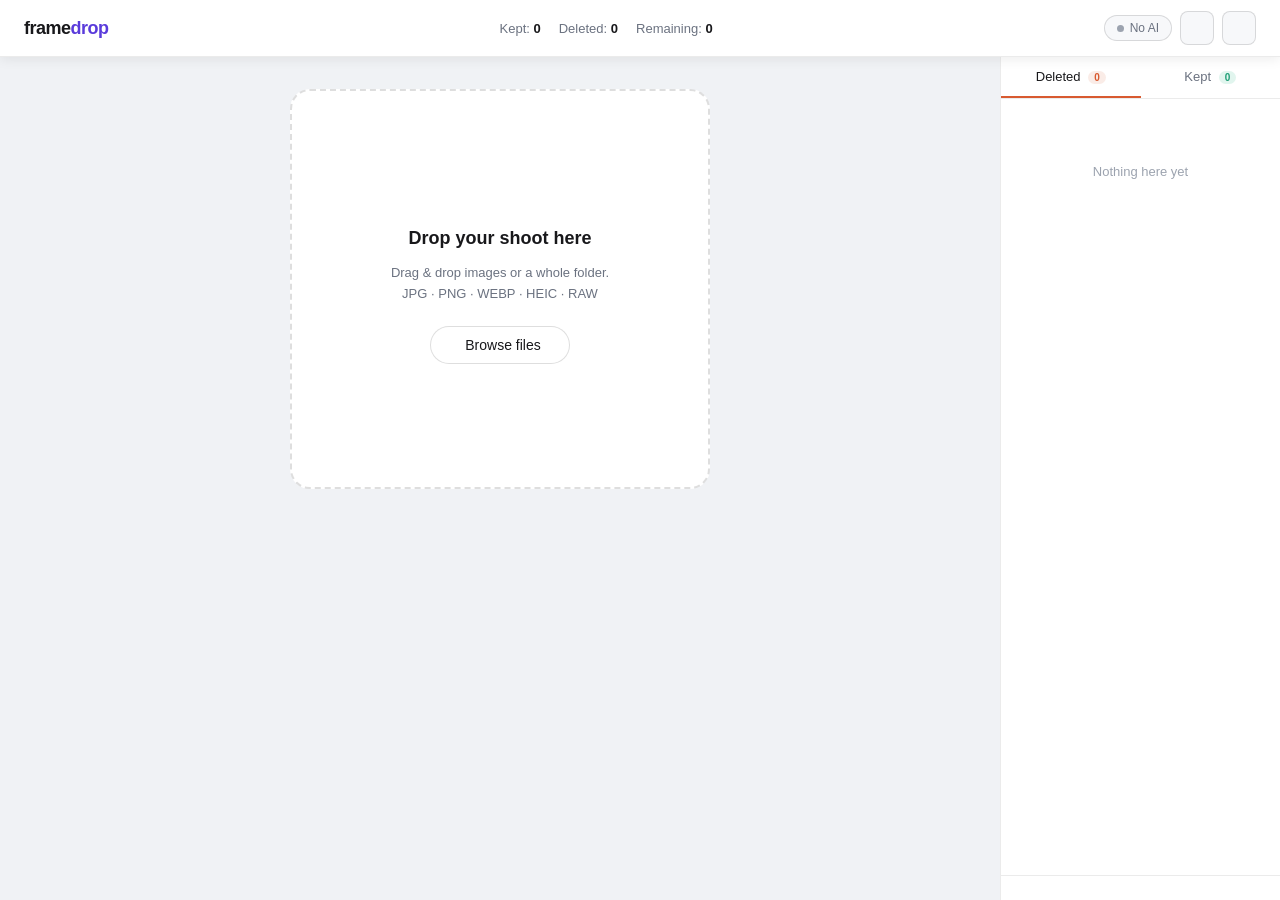
==== commit bbe8e161: "AI Feature test" ====
--- a/index.html
+++ b/index.html
@@ -10,6 +10,7 @@
 <body>
 
 <div id="app">
+  <!-- ── Topbar ── -->
   <div id="topbar">
     <div class="logo">frame<span>drop</span></div>
     <div class="stats">
@@ -17,14 +18,28 @@
       <span>Deleted: <b id="stat-del">0</b></span>
       <span>Remaining: <b id="stat-rem">0</b></span>
     </div>
-    <button class="theme-toggle" id="theme-toggle" onclick="toggleTheme()" aria-label="Toggle dark mode">
-      <i class="ti ti-moon" id="theme-icon"></i>
-    </button>
+    <div class="topbar-actions">
+      <!-- AI status pill -->
+      <div class="ai-status-pill" id="ai-status-pill" onclick="openSettings()">
+        <span class="ai-status-dot" id="ai-status-dot"></span>
+        <span id="ai-status-label">No AI</span>
+      </div>
+      <button class="icon-btn" onclick="openSettings()" title="Settings" aria-label="Open settings">
+        <i class="ti ti-settings"></i>
+      </button>
+      <button class="icon-btn" id="theme-toggle" onclick="toggleTheme()" aria-label="Toggle dark mode" title="Toggle dark/light mode">
+        <i class="ti ti-moon" id="theme-icon"></i>
+      </button>
+    </div>
   </div>
 
+  <!-- ── Main layout ── -->
   <div id="main">
+
+    <!-- Left: Card area -->
     <div id="card-area">
 
+      <!-- Drop zone -->
       <div id="drop-zone">
         <i class="ti ti-camera dz-icon"></i>
         <h3>Drop your shoot here</h3>
@@ -35,8 +50,10 @@
         <input type="file" id="file-input" accept="image/*" multiple />
       </div>
 
+      <!-- Card stack -->
       <div id="card-stack">
 
+        <!-- Done screen -->
         <div id="done-screen">
           <i class="ti ti-circle-check done-icon"></i>
           <h2>Session complete</h2>
@@ -50,9 +67,7 @@
             </button>
             <div class="tooltip-wrap">
               <button class="sb-btn" style="justify-content:space-between;" onclick="toggleTooltip('done-tt')">
-                <span style="display:flex;align-items:center;gap:6px;">
-                  <i class="ti ti-terminal"></i> Shell script info
-                </span>
+                <span style="display:flex;align-items:center;gap:6px;"><i class="ti ti-terminal"></i> Shell script info</span>
                 <i class="ti ti-info-circle info-icon"></i>
               </button>
               <div class="tooltip-box" id="done-tt">
@@ -73,6 +88,7 @@
           </div>
         </div>
 
+        <!-- Active culling UI -->
         <div id="active-card-wrap">
           <div class="card-scene">
             <div class="bg-card" id="bg-card"></div>
@@ -111,29 +127,36 @@
             <span><kbd>→</kbd> Keep</span>
           </div>
 
+          <!-- AI Analysis panel -->
           <div id="ai-panel">
             <div id="ai-panel-header" onclick="toggleAiPanel()">
               <h4>
                 <i class="ti ti-sparkles"></i>
                 AI Photo Analysis
-                <span class="ai-badge">BETA</span>
+                <span class="ai-badge" id="ai-provider-badge">—</span>
               </h4>
               <button id="ai-panel-toggle" aria-label="Toggle analysis">
                 <i class="ti ti-chevron-up" id="ai-chevron"></i>
               </button>
             </div>
             <div id="ai-panel-body">
-              <div class="ai-loading" id="ai-loading">
+              <div class="ai-no-key" id="ai-no-key">
+                <i class="ti ti-key"></i>
+                <span>Add an API key in <button onclick="openSettings()" class="link-btn">Settings</button> to enable AI analysis.</span>
+              </div>
+              <div class="ai-loading" id="ai-loading" style="display:none;">
                 <div class="ai-spinner"></div>
-                <span>Analysing photo…</span>
+                <span id="ai-loading-label">Analysing photo…</span>
               </div>
               <div id="ai-result" style="display:none;"></div>
             </div>
           </div>
-        </div>
-      </div>
-    </div>
-
+
+        </div><!-- /active-card-wrap -->
+      </div><!-- /card-stack -->
+    </div><!-- /card-area -->
+
+    <!-- Right: Sidebar -->
     <div id="sidebar">
       <div class="tab-bar">
         <button class="tab del-tab active" id="tab-del" onclick="switchTab('del')">
@@ -152,22 +175,14 @@
       </div>
 
       <div class="pagination" id="del-pagination" style="display:none;">
-        <button class="pg-btn" id="del-pg-prev" onclick="changePage('del',-1)">
-          <i class="ti ti-chevron-left"></i>
-        </button>
+        <button class="pg-btn" id="del-pg-prev" onclick="changePage('del',-1)"><i class="ti ti-chevron-left"></i></button>
         <span class="pg-info" id="del-pg-info">Page 1 of 1</span>
-        <button class="pg-btn" id="del-pg-next" onclick="changePage('del',1)">
-          <i class="ti ti-chevron-right"></i>
-        </button>
+        <button class="pg-btn" id="del-pg-next" onclick="changePage('del',1)"><i class="ti ti-chevron-right"></i></button>
       </div>
       <div class="pagination" id="keep-pagination" style="display:none;">
-        <button class="pg-btn" id="keep-pg-prev" onclick="changePage('keep',-1)">
-          <i class="ti ti-chevron-left"></i>
-        </button>
+        <button class="pg-btn" id="keep-pg-prev" onclick="changePage('keep',-1)"><i class="ti ti-chevron-left"></i></button>
         <span class="pg-info" id="keep-pg-info">Page 1 of 1</span>
-        <button class="pg-btn" id="keep-pg-next" onclick="changePage('keep',1)">
-          <i class="ti ti-chevron-right"></i>
-        </button>
+        <button class="pg-btn" id="keep-pg-next" onclick="changePage('keep',1)"><i class="ti ti-chevron-right"></i></button>
       </div>
 
       <div id="sidebar-footer">
@@ -177,9 +192,7 @@
           </button>
           <div class="tooltip-wrap" id="script-wrap" style="display:none;">
             <button class="sb-btn" style="justify-content:space-between;" onclick="toggleTooltip('sb-tt')">
-              <span style="display:flex;align-items:center;gap:6px;">
-                <i class="ti ti-terminal"></i> Shell script
-              </span>
+              <span style="display:flex;align-items:center;gap:6px;"><i class="ti ti-terminal"></i> Shell script</span>
               <i class="ti ti-info-circle info-icon"></i>
             </button>
             <div class="tooltip-box" id="sb-tt">
@@ -201,10 +214,151 @@
           </button>
         </div>
       </div>
+    </div><!-- /sidebar -->
+  </div><!-- /main -->
+</div><!-- /app -->
+
+<!-- ════════════════════════════════════
+     SETTINGS MODAL
+════════════════════════════════════ -->
+<div id="settings-overlay" class="modal-overlay" onclick="closeSettings(event)">
+  <div class="modal" onclick="event.stopPropagation()">
+    <div class="modal-header">
+      <h2><i class="ti ti-settings"></i> Settings</h2>
+      <button class="modal-close" onclick="closeSettings()" aria-label="Close settings">
+        <i class="ti ti-x"></i>
+      </button>
     </div>
-  </div>
-</div>
-
+
+    <div class="modal-body">
+
+      <!-- ── AI Provider section ── -->
+      <section class="settings-section">
+        <div class="settings-section-title">
+          <i class="ti ti-sparkles"></i>
+          AI Photo Analysis
+        </div>
+        <p class="settings-section-desc">
+          Connect an AI provider to get automatic quality analysis (sharpness, blur, glare, exposure, composition) as you cull. Your API keys are stored only in your browser's local storage and never sent anywhere except the provider's own API.
+        </p>
+
+        <!-- Provider selector -->
+        <div class="provider-grid">
+          <button class="provider-card" id="pcard-anthropic" onclick="selectProvider('anthropic')">
+            <div class="provider-logo anthropic-logo">
+              <svg viewBox="0 0 24 24" fill="none" xmlns="http://www.w3.org/2000/svg" width="22" height="22"><path d="M13.827 3.52h3.603L24 20h-3.603l-6.57-16.48zm-3.654 0H6.57L0 20h3.603l6.57-16.48z" fill="currentColor"/></svg>
+            </div>
+            <span class="provider-name">Anthropic</span>
+            <span class="provider-model">Claude 3.5</span>
+            <span class="provider-status-dot" id="pdot-anthropic"></span>
+          </button>
+
+          <button class="provider-card" id="pcard-openai" onclick="selectProvider('openai')">
+            <div class="provider-logo openai-logo">
+              <svg viewBox="0 0 24 24" xmlns="http://www.w3.org/2000/svg" width="22" height="22"><path fill="currentColor" d="M22.282 9.821a5.985 5.985 0 0 0-.516-4.91 6.046 6.046 0 0 0-6.51-2.9A6.065 6.065 0 0 0 4.981 4.18a5.985 5.985 0 0 0-3.998 2.9 6.046 6.046 0 0 0 .743 7.097 5.98 5.98 0 0 0 .51 4.911 6.051 6.051 0 0 0 6.515 2.9A5.985 5.985 0 0 0 13.26 24a6.056 6.056 0 0 0 5.772-4.206 5.99 5.99 0 0 0 3.997-2.9 6.056 6.056 0 0 0-.747-7.073zM13.26 22.43a4.476 4.476 0 0 1-2.876-1.04l.141-.081 4.779-2.758a.795.795 0 0 0 .392-.681v-6.737l2.02 1.168a.071.071 0 0 1 .038.052v5.583a4.504 4.504 0 0 1-4.494 4.494zM3.6 18.304a4.47 4.47 0 0 1-.535-3.014l.142.085 4.783 2.759a.771.771 0 0 0 .78 0l5.843-3.369v2.332a.08.08 0 0 1-.033.062L9.74 19.95a4.5 4.5 0 0 1-6.14-1.646zM2.34 7.896a4.485 4.485 0 0 1 2.366-1.973V11.6a.766.766 0 0 0 .388.677l5.815 3.354-2.02 1.168a.076.076 0 0 1-.071 0l-4.83-2.786A4.504 4.504 0 0 1 2.34 7.896zm16.597 3.855l-5.843-3.369 2.02-1.168a.076.076 0 0 1 .071 0l4.83 2.791a4.494 4.494 0 0 1-.676 8.105v-5.678a.79.79 0 0 0-.402-.681zm2.01-3.023l-.141-.085-4.774-2.782a.776.776 0 0 0-.785 0L9.409 9.23V6.897a.066.066 0 0 1 .028-.061l4.83-2.787a4.5 4.5 0 0 1 6.68 4.66zm-12.64 4.135l-2.02-1.164a.08.08 0 0 1-.038-.057V6.075a4.5 4.5 0 0 1 7.375-3.453l-.142.08L8.704 5.46a.795.795 0 0 0-.393.681zm1.097-2.365l2.602-1.5 2.607 1.5v2.999l-2.597 1.5-2.607-1.5z"/></svg>
+            </div>
+            <span class="provider-name">OpenAI</span>
+            <span class="provider-model">GPT-4o</span>
+            <span class="provider-status-dot" id="pdot-openai"></span>
+          </button>
+
+          <button class="provider-card" id="pcard-google" onclick="selectProvider('google')">
+            <div class="provider-logo google-logo">
+              <svg viewBox="0 0 24 24" xmlns="http://www.w3.org/2000/svg" width="22" height="22"><path d="M22.56 12.25c0-.78-.07-1.53-.2-2.25H12v4.26h5.92c-.26 1.37-1.04 2.53-2.21 3.31v2.77h3.57c2.08-1.92 3.28-4.74 3.28-8.09z" fill="#4285F4"/><path d="M12 23c2.97 0 5.46-.98 7.28-2.66l-3.57-2.77c-.98.66-2.23 1.06-3.71 1.06-2.86 0-5.29-1.93-6.16-4.53H2.18v2.84C3.99 20.53 7.7 23 12 23z" fill="#34A853"/><path d="M5.84 14.09c-.22-.66-.35-1.36-.35-2.09s.13-1.43.35-2.09V7.07H2.18C1.43 8.55 1 10.22 1 12s.43 3.45 1.18 4.93l2.85-2.22.81-.62z" fill="#FBBC05"/><path d="M12 5.38c1.62 0 3.06.56 4.21 1.64l3.15-3.15C17.45 2.09 14.97 1 12 1 7.7 1 3.99 3.47 2.18 7.07l3.66 2.84c.87-2.6 3.3-4.53 6.16-4.53z" fill="#EA4335"/></svg>
+            </div>
+            <span class="provider-name">Google</span>
+            <span class="provider-model">Gemini 1.5</span>
+            <span class="provider-status-dot" id="pdot-google"></span>
+          </button>
+
+          <button class="provider-card" id="pcard-azure" onclick="selectProvider('azure')">
+            <div class="provider-logo azure-logo">
+              <svg viewBox="0 0 24 24" xmlns="http://www.w3.org/2000/svg" width="22" height="22"><path d="M13.05 4.24L6.56 18.05l2.69.01 1.27-3.22h4.03l2.31 3.22H24L13.63 4.24h-.58zM12 7.26l2.19 5.29h-3.04L12 7.26zM0 17.76l6.18-10.9 1.95 2.67-3.78 6.63L8 16.82v.94H0z" fill="#0089D6"/></svg>
+            </div>
+            <span class="provider-name">Microsoft</span>
+            <span class="provider-model">Azure OpenAI</span>
+            <span class="provider-status-dot" id="pdot-azure"></span>
+          </button>
+        </div>
+
+        <!-- API key input area (shown when a provider is selected) -->
+        <div class="key-input-area" id="key-input-area" style="display:none;">
+          <div class="key-input-header">
+            <span id="key-input-title">API Key</span>
+            <button class="link-btn" id="key-docs-link" target="_blank">Get API key ↗</button>
+          </div>
+
+          <div class="key-field-wrap">
+            <input type="password" id="key-input" class="key-input" placeholder="Paste your API key here…" autocomplete="off" spellcheck="false" />
+            <button class="key-toggle-vis" onclick="toggleKeyVisibility()" aria-label="Show/hide key" title="Show/hide key">
+              <i class="ti ti-eye" id="key-eye-icon"></i>
+            </button>
+          </div>
+
+          <!-- Azure-specific extras -->
+          <div id="azure-extras" style="display:none;">
+            <div class="key-field-wrap" style="margin-top:8px;">
+              <input type="text" id="azure-endpoint" class="key-input" placeholder="https://YOUR-RESOURCE.openai.azure.com/" autocomplete="off" />
+            </div>
+            <div class="key-field-wrap" style="margin-top:8px;">
+              <input type="text" id="azure-deployment" class="key-input" placeholder="Deployment name (e.g. gpt-4o)" autocomplete="off" />
+            </div>
+          </div>
+
+          <div class="key-actions">
+            <button class="sb-btn accent" onclick="saveApiKey()" id="key-save-btn">
+              <i class="ti ti-check"></i> Save & activate
+            </button>
+            <button class="sb-btn red" onclick="removeApiKey()" id="key-remove-btn" style="display:none;">
+              <i class="ti ti-trash"></i> Remove key
+            </button>
+          </div>
+
+          <div class="key-feedback" id="key-feedback"></div>
+
+          <div class="key-security-note">
+            <i class="ti ti-lock"></i>
+            Keys are stored only in <strong>localStorage</strong> on this device and are never transmitted except directly to the provider's API.
+          </div>
+        </div>
+      </section>
+
+      <!-- ── Active provider info ── -->
+      <section class="settings-section" id="active-provider-section" style="display:none;">
+        <div class="settings-section-title"><i class="ti ti-check-circle"></i> Active Provider</div>
+        <div class="active-provider-card" id="active-provider-card">
+          <div class="apc-left">
+            <div class="apc-dot"></div>
+            <div>
+              <div class="apc-name" id="apc-name">—</div>
+              <div class="apc-model" id="apc-model">—</div>
+            </div>
+          </div>
+          <button class="link-btn" onclick="selectProvider(activeProvider)">Change key</button>
+        </div>
+        <button class="sb-btn" style="margin-top:10px;" onclick="deactivateProvider()">
+          <i class="ti ti-plug-x"></i> Disconnect AI
+        </button>
+      </section>
+
+      <!-- ── Theme section ── -->
+      <section class="settings-section">
+        <div class="settings-section-title"><i class="ti ti-palette"></i> Appearance</div>
+        <div class="theme-toggle-row">
+          <button class="theme-opt" id="theme-opt-light" onclick="setTheme('light')">
+            <i class="ti ti-sun"></i> Light
+          </button>
+          <button class="theme-opt" id="theme-opt-dark" onclick="setTheme('dark')">
+            <i class="ti ti-moon"></i> Dark
+          </button>
+        </div>
+      </section>
+
+    </div><!-- /modal-body -->
+  </div><!-- /modal -->
+</div><!-- /settings-overlay -->
+
+<!-- ── Lightbox ── -->
 <div id="lightbox" onclick="closeLightbox()">
   <button id="lightbox-close" onclick="closeLightbox()" aria-label="Close">✕</button>
   <img id="lightbox-img" src="" alt="Full size preview" onclick="event.stopPropagation()">
@@ -213,4 +367,4 @@
 <script src="https://cdnjs.cloudflare.com/ajax/libs/jszip/3.10.1/jszip.min.js"></script>
 <script src="app.js"></script>
 </body>
-</html>+</html>
--- a/style.css
+++ b/style.css
@@ -62,63 +62,85 @@
 
 #app { display: flex; flex-direction: column; min-height: 100vh; }
 
-/* ── Topbar ── */
+/* ════════════════════════════════
+   TOPBAR
+════════════════════════════════ */
 #topbar {
   position: sticky; top: 0; z-index: 100;
   display: flex; align-items: center; justify-content: space-between;
-  padding: 12px 28px;
+  padding: 11px 24px;
   background: var(--surface);
   border-bottom: 1px solid var(--border);
   box-shadow: var(--shadow);
   transition: background 0.25s, border-color 0.25s;
-}
-.logo { font-size: 18px; font-weight: 700; color: var(--text); letter-spacing: -0.5px; }
+  gap: 16px;
+}
+.logo { font-size: 18px; font-weight: 700; color: var(--text); letter-spacing: -0.5px; flex-shrink: 0; }
 .logo span { color: var(--accent); }
-.stats { display: flex; gap: 20px; font-size: 13px; color: var(--text-muted); }
+.stats { display: flex; gap: 18px; font-size: 13px; color: var(--text-muted); flex: 1; justify-content: center; }
 .stats b { color: var(--text); font-weight: 600; }
 
-/* Theme toggle button */
-.theme-toggle {
-  width: 36px; height: 36px; border-radius: 50%;
+.topbar-actions { display: flex; align-items: center; gap: 8px; flex-shrink: 0; }
+
+/* AI status pill in topbar */
+.ai-status-pill {
+  display: flex; align-items: center; gap: 6px;
+  padding: 5px 12px; border-radius: 999px;
   border: 1px solid var(--border-med);
   background: var(--surface2);
-  color: var(--text-muted);
-  font-size: 17px;
-  cursor: pointer;
+  font-size: 12px; font-weight: 500; color: var(--text-muted);
+  cursor: pointer; transition: background 0.15s;
+}
+.ai-status-pill:hover { background: var(--accent-dim); color: var(--accent); border-color: var(--accent); }
+.ai-status-dot {
+  width: 7px; height: 7px; border-radius: 50%;
+  background: var(--text-dim); flex-shrink: 0;
+  transition: background 0.3s;
+}
+.ai-status-dot.active    { background: var(--keep); box-shadow: 0 0 6px var(--keep); }
+.ai-status-dot.error     { background: var(--del); }
+.ai-status-dot.loading   { background: #f59e0b; animation: pulse 1s infinite; }
+
+@keyframes pulse { 0%,100%{opacity:1;} 50%{opacity:0.4;} }
+
+.icon-btn {
+  width: 34px; height: 34px; border-radius: 8px;
+  border: 1px solid var(--border-med);
+  background: var(--surface2); color: var(--text-muted);
+  font-size: 17px; cursor: pointer;
   display: flex; align-items: center; justify-content: center;
-  transition: background 0.2s, color 0.2s, transform 0.2s;
-  flex-shrink: 0;
-}
-.theme-toggle:hover { background: var(--accent-dim); color: var(--accent); transform: rotate(15deg); }
-
-/* ── Main layout ── */
+  transition: background 0.2s, color 0.2s;
+}
+.icon-btn:hover { background: var(--accent-dim); color: var(--accent); border-color: var(--accent); }
+
+/* ════════════════════════════════
+   MAIN LAYOUT
+════════════════════════════════ */
 #main { display: flex; flex: 1; align-items: flex-start; }
 
-/* ── Card area (sticky left column) ── */
 #card-area {
-  flex: 1;
-  display: flex; flex-direction: column; align-items: center;
+  flex: 1; display: flex; flex-direction: column; align-items: center;
   padding: 32px 24px 40px;
   position: sticky; top: 57px;
   max-height: calc(100vh - 57px);
   overflow-y: auto;
 }
 
-/* ── Drop zone ── */
+/* ════════════════════════════════
+   DROP ZONE
+════════════════════════════════ */
 #drop-zone {
-  width: 100%; max-width: 420px; min-height: 420px;
-  border: 2px dashed var(--border-med);
-  border-radius: 20px;
+  width: 100%; max-width: 420px; min-height: 400px;
+  border: 2px dashed var(--border-med); border-radius: 20px;
   display: flex; flex-direction: column; align-items: center; justify-content: center;
   gap: 14px; cursor: pointer;
-  background: var(--surface);
-  padding: 32px; text-align: center;
+  background: var(--surface); padding: 32px; text-align: center;
   transition: border-color 0.2s, background 0.2s;
 }
 #drop-zone.drag-over { border-color: var(--accent); background: var(--accent-dim); }
 #drop-zone .dz-icon { font-size: 52px; color: var(--accent); }
 #drop-zone h3 { font-size: 18px; font-weight: 700; color: var(--text); }
-#drop-zone p { font-size: 13px; color: var(--text-muted); line-height: 1.6; }
+#drop-zone p  { font-size: 13px; color: var(--text-muted); line-height: 1.6; }
 .browse-btn {
   margin-top: 8px; padding: 10px 28px;
   border: 1px solid var(--border-med); border-radius: 999px;
@@ -130,7 +152,9 @@
 .browse-btn:hover { background: var(--accent-dim); border-color: var(--accent); color: var(--accent); }
 #file-input { display: none; }
 
-/* ── Card stack ── */
+/* ════════════════════════════════
+   CARD STACK
+════════════════════════════════ */
 #card-stack { display: none; width: 100%; max-width: 420px; }
 #active-card-wrap { display: none; }
 
@@ -152,14 +176,12 @@
   overflow: hidden; cursor: grab; user-select: none;
   transform-origin: center bottom;
   box-shadow: var(--shadow-lg); z-index: 1;
-  transition: box-shadow 0.2s;
 }
 .photo-card:active { cursor: grabbing; }
 .photo-card img {
   width: 100%; height: 330px; object-fit: contain;
   background: #111; display: block; pointer-events: none;
 }
-
 .card-meta {
   padding: 10px 16px; display: flex; align-items: center; justify-content: space-between;
   border-top: 1px solid var(--border);
@@ -206,12 +228,10 @@
 
 .btn-undo {
   width: 48px; height: 48px; border-radius: 50%;
-  border: 1px solid var(--border-med);
-  background: var(--surface); color: var(--text-muted);
-  font-size: 18px; cursor: pointer; flex-shrink: 0;
+  border: 1px solid var(--border-med); background: var(--surface);
+  color: var(--text-muted); font-size: 18px; cursor: pointer; flex-shrink: 0;
   display: flex; align-items: center; justify-content: center;
-  box-shadow: var(--shadow);
-  transition: transform 0.15s, background 0.15s, color 0.15s;
+  box-shadow: var(--shadow); transition: transform 0.15s, background 0.15s, color 0.15s;
 }
 .btn-undo:hover { transform: scale(1.08); background: var(--accent-dim); color: var(--accent); }
 
@@ -225,10 +245,11 @@
   background: var(--surface); color: var(--text-muted);
 }
 
-/* ── AI Analysis panel ── */
+/* ════════════════════════════════
+   AI ANALYSIS PANEL
+════════════════════════════════ */
 #ai-panel {
-  display: none; margin-top: 16px;
-  width: 100%; max-width: 420px;
+  display: none; margin-top: 16px; width: 100%; max-width: 420px;
   background: var(--surface); border: 1px solid var(--border);
   border-radius: var(--radius); overflow: hidden; box-shadow: var(--shadow);
 }
@@ -241,6 +262,14 @@
 .ai-badge { font-size: 10px; background: var(--accent); color: #fff; padding: 2px 7px; border-radius: 999px; font-weight: 600; }
 #ai-panel-toggle { font-size: 13px; color: var(--accent); background: none; border: none; cursor: pointer; }
 #ai-panel-body { padding: 12px 14px; }
+
+.ai-no-key {
+  display: flex; align-items: center; gap: 8px;
+  font-size: 12px; color: var(--text-muted); padding: 4px 0;
+}
+.ai-no-key i { color: var(--accent); font-size: 15px; flex-shrink: 0; }
+.link-btn { background: none; border: none; color: var(--accent); cursor: pointer; font-size: inherit; font-weight: 500; padding: 0; text-decoration: underline; }
+.link-btn:hover { opacity: 0.8; }
 
 .ai-loading { display: flex; align-items: center; gap: 8px; font-size: 12px; color: var(--text-muted); }
 .ai-spinner {
@@ -271,9 +300,11 @@
 .verdict-keep   { background: var(--keep-dim); color: var(--keep-dark); border: 1px solid rgba(29,158,117,0.25); }
 .verdict-delete { background: var(--del-dim);  color: var(--del-dark);  border: 1px solid rgba(216,90,48,0.25); }
 .verdict-ok     { background: var(--accent-dim); color: var(--accent);  border: 1px solid rgba(90,59,219,0.2); }
-.ai-error { font-size: 12px; color: var(--del); }
-
-/* ── Done screen ── */
+.ai-error { font-size: 12px; color: var(--del); display: flex; align-items: center; gap: 6px; }
+
+/* ════════════════════════════════
+   DONE SCREEN
+════════════════════════════════ */
 #done-screen {
   display: none; flex-direction: column; align-items: center; justify-content: center;
   gap: 16px; padding: 40px 24px; text-align: center;
@@ -283,34 +314,26 @@
 #done-screen p  { font-size: 14px; color: var(--text-muted); line-height: 1.6; }
 .done-actions { display: flex; flex-direction: column; gap: 10px; width: 100%; max-width: 320px; }
 
-/* ── Sidebar ── */
+/* ════════════════════════════════
+   SIDEBAR
+════════════════════════════════ */
 #sidebar {
-  width: 280px;
-  background: var(--surface);
-  border-left: 1px solid var(--border);
+  width: 280px; background: var(--surface); border-left: 1px solid var(--border);
   display: flex; flex-direction: column;
   position: sticky; top: 57px;
-  max-height: calc(100vh - 57px);
-  min-height: calc(100vh - 57px);
+  max-height: calc(100vh - 57px); min-height: calc(100vh - 57px);
   transition: background 0.25s, border-color 0.25s;
 }
-
 .tab-bar { display: flex; border-bottom: 1px solid var(--border); flex-shrink: 0; }
 .tab {
   flex: 1; padding: 12px 0; font-size: 13px; font-weight: 500; text-align: center;
-  cursor: pointer; color: var(--text-muted);
-  border: none; background: none; border-bottom: 2px solid transparent;
-  transition: color 0.15s;
+  cursor: pointer; color: var(--text-muted); border: none; background: none;
+  border-bottom: 2px solid transparent; transition: color 0.15s;
 }
 .tab.active { color: var(--text); }
 .tab.del-tab.active  { border-bottom-color: var(--del); }
 .tab.keep-tab.active { border-bottom-color: var(--keep); }
-
-.tab-badge {
-  display: inline-flex; align-items: center;
-  font-size: 10px; padding: 1px 6px; border-radius: 999px;
-  margin-left: 4px; font-weight: 600;
-}
+.tab-badge { display: inline-flex; align-items: center; font-size: 10px; padding: 1px 6px; border-radius: 999px; margin-left: 4px; font-weight: 600; }
 .del-badge  { background: var(--del-dim);  color: var(--del); }
 .keep-badge { background: var(--keep-dim); color: var(--keep); }
 
@@ -318,14 +341,13 @@
 .pile-list.hidden { display: none; }
 
 .photo-grid { display: grid; grid-template-columns: repeat(2, 1fr); gap: 8px; }
-
 .grid-thumb {
   position: relative; border-radius: 8px; overflow: hidden;
   border: 1px solid var(--border); background: #111;
   aspect-ratio: 1; cursor: pointer;
   animation: popIn 0.22s cubic-bezier(.34,1.4,.64,1);
 }
-@keyframes popIn { from { opacity:0; transform:scale(0.8); } to { opacity:1; transform:scale(1); } }
+@keyframes popIn { from{opacity:0;transform:scale(0.8);} to{opacity:1;transform:scale(1);} }
 .grid-thumb img { width: 100%; height: 100%; object-fit: cover; display: block; }
 .grid-thumb-overlay {
   position: absolute; inset: 0;
@@ -344,24 +366,20 @@
 
 .empty-pile { display: flex; align-items: center; justify-content: center; height: 120px; font-size: 13px; color: var(--text-dim); text-align: center; }
 
-/* ── Pagination ── */
 .pagination {
   display: flex; align-items: center; justify-content: center;
-  gap: 8px; padding: 8px 12px;
-  border-top: 1px solid var(--border); flex-shrink: 0;
+  gap: 8px; padding: 8px 12px; border-top: 1px solid var(--border); flex-shrink: 0;
 }
 .pg-btn {
   width: 28px; height: 28px; border-radius: 6px;
   border: 1px solid var(--border-med); background: var(--surface);
   color: var(--text-muted); font-size: 13px; cursor: pointer;
-  display: flex; align-items: center; justify-content: center;
-  transition: background 0.15s, color 0.15s;
+  display: flex; align-items: center; justify-content: center; transition: background 0.15s, color 0.15s;
 }
 .pg-btn:hover:not(:disabled) { background: var(--accent-dim); color: var(--accent); border-color: var(--accent); }
 .pg-btn:disabled { opacity: 0.3; cursor: default; }
 .pg-info { font-size: 12px; color: var(--text-muted); min-width: 80px; text-align: center; }
 
-/* ── Sidebar footer ── */
 #sidebar-footer { padding: 12px; border-top: 1px solid var(--border); display: flex; flex-direction: column; gap: 8px; flex-shrink: 0; }
 #del-footer, #keep-footer { display: flex; flex-direction: column; gap: 7px; }
 
@@ -374,13 +392,12 @@
 }
 .sb-btn:hover   { background: var(--surface2); }
 .sb-btn.accent  { background: var(--accent); border-color: var(--accent); color: #fff; }
-.sb-btn.accent:hover  { background: var(--accent-light); border-color: var(--accent-light); }
+.sb-btn.accent:hover { background: var(--accent-light); }
 .sb-btn.green   { background: var(--keep-dim); border-color: var(--keep); color: var(--keep-dark); }
-.sb-btn.green:hover   { background: var(--keep); color: #fff; }
+.sb-btn.green:hover  { background: var(--keep); color: #fff; }
 .sb-btn.red     { background: var(--del-dim);  border-color: var(--del);  color: var(--del-dark); }
-.sb-btn.red:hover     { background: var(--del); color: #fff; }
-
-/* ── Tooltip ── */
+.sb-btn.red:hover    { background: var(--del); color: #fff; }
+
 .tooltip-wrap { position: relative; }
 .tooltip-box {
   display: none; position: absolute; bottom: calc(100% + 8px); left: 0; right: 0;
@@ -394,16 +411,170 @@
 .tt-title { color: var(--text); display: block; margin-bottom: 6px; font-weight: 700; }
 .info-icon { font-size: 14px; color: var(--accent); margin-left: auto; }
 
-/* ── Lightbox ── */
+/* ════════════════════════════════
+   SETTINGS MODAL
+════════════════════════════════ */
+.modal-overlay {
+  display: none; position: fixed; inset: 0; z-index: 500;
+  background: rgba(0,0,0,0.5); backdrop-filter: blur(4px);
+  align-items: center; justify-content: center; padding: 20px;
+}
+.modal-overlay.open { display: flex; }
+
+.modal {
+  background: var(--surface); border-radius: 18px;
+  border: 1px solid var(--border-med);
+  box-shadow: var(--shadow-lg);
+  width: 100%; max-width: 560px;
+  max-height: 90vh; display: flex; flex-direction: column;
+  animation: modalIn 0.22s cubic-bezier(.34,1.2,.64,1);
+}
+@keyframes modalIn { from{opacity:0;transform:scale(0.95) translateY(10px);} to{opacity:1;transform:scale(1) translateY(0);} }
+
+.modal-header {
+  display: flex; align-items: center; justify-content: space-between;
+  padding: 18px 22px 14px;
+  border-bottom: 1px solid var(--border);
+  flex-shrink: 0;
+}
+.modal-header h2 { font-size: 17px; font-weight: 700; color: var(--text); display: flex; align-items: center; gap: 8px; }
+.modal-header h2 i { color: var(--accent); }
+.modal-close {
+  width: 30px; height: 30px; border-radius: 8px;
+  border: 1px solid var(--border-med); background: var(--surface2);
+  color: var(--text-muted); font-size: 16px; cursor: pointer;
+  display: flex; align-items: center; justify-content: center; transition: background 0.15s;
+}
+.modal-close:hover { background: var(--del-dim); color: var(--del); border-color: var(--del); }
+
+.modal-body { padding: 20px 22px; overflow-y: auto; display: flex; flex-direction: column; gap: 28px; }
+
+.settings-section { display: flex; flex-direction: column; gap: 12px; }
+.settings-section-title {
+  font-size: 13px; font-weight: 700; color: var(--text);
+  display: flex; align-items: center; gap: 7px; text-transform: uppercase; letter-spacing: 0.5px;
+}
+.settings-section-title i { color: var(--accent); font-size: 15px; }
+.settings-section-desc { font-size: 12px; color: var(--text-muted); line-height: 1.6; }
+
+/* Provider grid */
+.provider-grid { display: grid; grid-template-columns: repeat(2, 1fr); gap: 10px; }
+
+.provider-card {
+  position: relative;
+  display: flex; flex-direction: column; align-items: center; justify-content: center;
+  gap: 6px; padding: 16px 10px;
+  border: 1.5px solid var(--border-med); border-radius: 12px;
+  background: var(--surface2); cursor: pointer;
+  transition: border-color 0.15s, background 0.15s, transform 0.1s;
+}
+.provider-card:hover  { border-color: var(--accent); background: var(--accent-dim); transform: translateY(-1px); }
+.provider-card.active { border-color: var(--accent); background: var(--accent-dim); }
+.provider-card.has-key { border-color: var(--keep); }
+.provider-card.has-key.active { border-color: var(--keep); background: var(--keep-dim); }
+
+.provider-logo {
+  width: 40px; height: 40px; border-radius: 10px;
+  display: flex; align-items: center; justify-content: center;
+  font-size: 22px;
+}
+.anthropic-logo { background: #cc785c20; color: #cc785c; }
+.openai-logo    { background: #10a37f20; color: #10a37f; }
+.google-logo    { background: #4285f420; }
+.azure-logo     { background: #0089d620; color: #0089d6; }
+
+.provider-name  { font-size: 13px; font-weight: 600; color: var(--text); }
+.provider-model { font-size: 10px; color: var(--text-muted); }
+
+.provider-status-dot {
+  position: absolute; top: 8px; right: 8px;
+  width: 8px; height: 8px; border-radius: 50%;
+  background: transparent; border: 1.5px solid var(--border-med);
+}
+.provider-status-dot.has-key { background: var(--keep); border-color: var(--keep); }
+
+/* Key input area */
+.key-input-area {
+  background: var(--surface2); border-radius: 12px;
+  border: 1px solid var(--border); padding: 14px;
+  display: flex; flex-direction: column; gap: 10px;
+  animation: fadeSlide 0.18s ease;
+}
+@keyframes fadeSlide { from{opacity:0;transform:translateY(-6px);} to{opacity:1;transform:translateY(0);} }
+
+.key-input-header { display: flex; align-items: center; justify-content: space-between; }
+.key-input-header span { font-size: 13px; font-weight: 600; color: var(--text); }
+
+.key-field-wrap {
+  display: flex; align-items: center;
+  border: 1px solid var(--border-med); border-radius: 8px;
+  background: var(--surface); overflow: hidden;
+}
+.key-input {
+  flex: 1; padding: 9px 12px;
+  border: none; background: transparent;
+  font-size: 13px; color: var(--text); font-family: var(--mono);
+  outline: none;
+}
+.key-input::placeholder { color: var(--text-dim); font-family: var(--font); }
+.key-toggle-vis {
+  padding: 8px 12px; border: none; background: transparent;
+  color: var(--text-muted); cursor: pointer; font-size: 16px;
+  display: flex; align-items: center; transition: color 0.15s;
+}
+.key-toggle-vis:hover { color: var(--accent); }
+
+.key-actions { display: flex; gap: 8px; }
+.key-actions .sb-btn { flex: 1; }
+
+.key-feedback { font-size: 12px; min-height: 18px; }
+.key-feedback.success { color: var(--keep); }
+.key-feedback.error   { color: var(--del); }
+
+.key-security-note {
+  font-size: 11px; color: var(--text-dim);
+  display: flex; align-items: flex-start; gap: 6px; line-height: 1.5;
+}
+.key-security-note i { color: var(--accent); flex-shrink: 0; margin-top: 1px; }
+.key-security-note strong { color: var(--text-muted); }
+
+/* Active provider card */
+.active-provider-card {
+  display: flex; align-items: center; justify-content: space-between;
+  padding: 12px 14px; background: var(--keep-dim);
+  border: 1px solid rgba(29,158,117,0.25); border-radius: 10px;
+}
+.apc-left { display: flex; align-items: center; gap: 10px; }
+.apc-dot  { width: 10px; height: 10px; border-radius: 50%; background: var(--keep); box-shadow: 0 0 8px var(--keep); flex-shrink: 0; }
+.apc-name  { font-size: 13px; font-weight: 600; color: var(--text); }
+.apc-model { font-size: 11px; color: var(--text-muted); margin-top: 1px; }
+
+/* Theme toggle row */
+.theme-toggle-row { display: flex; gap: 10px; }
+.theme-opt {
+  flex: 1; padding: 10px; border-radius: 9px;
+  border: 1.5px solid var(--border-med); background: var(--surface2);
+  color: var(--text-muted); font-size: 13px; font-weight: 500; cursor: pointer;
+  display: flex; align-items: center; justify-content: center; gap: 7px;
+  transition: border-color 0.15s, background 0.15s, color 0.15s;
+}
+.theme-opt:hover  { border-color: var(--accent); background: var(--accent-dim); color: var(--accent); }
+.theme-opt.active { border-color: var(--accent); background: var(--accent-dim); color: var(--accent); }
+
+/* ════════════════════════════════
+   LIGHTBOX
+════════════════════════════════ */
 #lightbox {
   display: none; position: fixed; inset: 0; z-index: 999;
-  background: rgba(0,0,0,0.9); align-items: center; justify-content: center;
+  background: rgba(0,0,0,0.92); align-items: center; justify-content: center;
 }
 #lightbox.open { display: flex; }
 #lightbox img { max-width: 90vw; max-height: 90vh; border-radius: 10px; object-fit: contain; }
 #lightbox-close { position: absolute; top: 20px; right: 28px; font-size: 28px; color: #fff; background: none; border: none; cursor: pointer; }
 
-/* ── Swipe animations ── */
+/* ════════════════════════════════
+   SWIPE ANIMATIONS
+════════════════════════════════ */
 @keyframes flyRight { 0%{transform:translateX(0) rotate(0deg);opacity:1;} 100%{transform:translateX(540px) rotate(22deg);opacity:0;} }
 @keyframes flyLeft  { 0%{transform:translateX(0) rotate(0deg);opacity:1;} 100%{transform:translateX(-540px) rotate(-22deg);opacity:0;} }
 @keyframes bounceIn { 0%{transform:scale(0.94) translateY(14px);} 60%{transform:scale(1.02) translateY(-3px);} 100%{transform:scale(1) translateY(0);} }
@@ -411,9 +582,16 @@
 .anim-fly-left  { animation: flyLeft  0.36s cubic-bezier(.4,0,1,1) forwards; }
 .anim-bounce-in { animation: bounceIn 0.36s cubic-bezier(.34,1.2,.64,1) forwards; }
 
-/* ── Responsive ── */
+/* ════════════════════════════════
+   RESPONSIVE
+════════════════════════════════ */
 @media (max-width: 820px) {
   #main { flex-direction: column; }
   #card-area { position: relative; top: 0; max-height: none; padding: 20px 16px; }
   #sidebar { width: 100%; min-height: auto; position: relative; top: 0; max-height: none; border-left: none; border-top: 1px solid var(--border); }
-}+  .provider-grid { grid-template-columns: repeat(2, 1fr); }
+  .stats { display: none; }
+}
+@media (max-width: 480px) {
+  .provider-grid { grid-template-columns: 1fr 1fr; }
+}
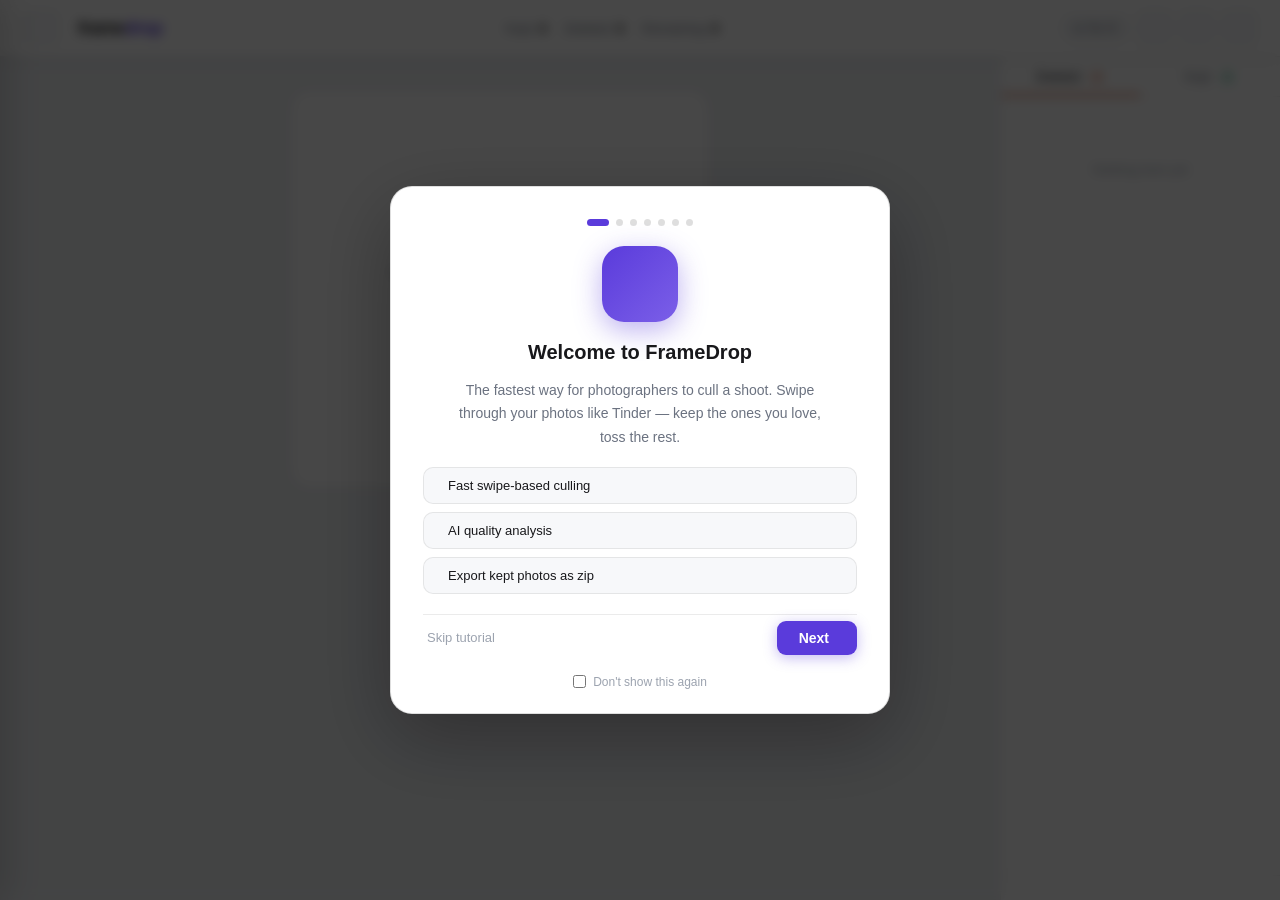
==== commit f9c1ec88: "Added features Added project feature, intro page with tutorial, animation plus sounds, and more" ====
--- a/index.html
+++ b/index.html
@@ -11,12 +11,40 @@
 
 <div id="app">
   <!-- ── Topbar ── -->
+  <!-- Projects drawer -->
+  <div id="projects-overlay" onclick="closeProjects(event)"></div>
+  <div id="projects-drawer">
+    <div id="projects-drawer-header">
+      <span id="projects-drawer-title"><i class="ti ti-folders"></i> Projects</span>
+      <button class="icon-btn" onclick="closeProjectsDrawer()" aria-label="Close projects"><i class="ti ti-x"></i></button>
+    </div>
+    <div id="projects-storage-warn">
+      <i class="ti ti-alert-triangle"></i>
+      <span>Projects are saved in your browser's local storage. <strong>Clearing cookies or site data will delete all saved projects.</strong></span>
+    </div>
+    <div id="projects-list-wrap">
+      <div id="projects-empty" style="display:none;">
+        <i class="ti ti-photo-off"></i>
+        <p>No saved projects yet.<br>Finish a cull session to save one.</p>
+      </div>
+      <div id="projects-list"></div>
+    </div>
+    <div id="projects-drawer-footer">
+      <button class="sb-btn" onclick="clearAllProjects()" id="projects-clear-btn" style="display:none;">
+        <i class="ti ti-trash"></i> Clear all projects
+      </button>
+    </div>
+  </div>
+
   <div id="topbar">
+    <button class="icon-btn" id="projects-toggle-btn" onclick="openProjectsDrawer()" title="Projects" aria-label="Open projects">
+      <i class="ti ti-menu-2"></i>
+    </button>
     <div class="logo">frame<span>drop</span></div>
     <div class="stats">
-      <span>Kept: <b id="stat-kept">0</b></span>
-      <span>Deleted: <b id="stat-del">0</b></span>
-      <span>Remaining: <b id="stat-rem">0</b></span>
+      <span>Kept: <b id="stat-kept"><span class="stat-num">0</span></b></span>
+      <span>Deleted: <b id="stat-del"><span class="stat-num">0</span></b></span>
+      <span>Remaining: <b id="stat-rem"><span class="stat-num">0</span></b></span>
     </div>
     <div class="topbar-actions">
       <!-- AI status pill -->
@@ -24,6 +52,9 @@
         <span class="ai-status-dot" id="ai-status-dot"></span>
         <span id="ai-status-label">No AI</span>
       </div>
+      <button class="icon-btn" onclick="openWelcome()" title="Tutorial" aria-label="Open tutorial">
+        <i class="ti ti-help-circle"></i>
+      </button>
       <button class="icon-btn" onclick="openSettings()" title="Settings" aria-label="Open settings">
         <i class="ti ti-settings"></i>
       </button>
@@ -134,21 +165,45 @@
                 <i class="ti ti-sparkles"></i>
                 AI Photo Analysis
                 <span class="ai-badge" id="ai-provider-badge">—</span>
+                <span class="beta-tag">BETA</span>
               </h4>
               <button id="ai-panel-toggle" aria-label="Toggle analysis">
                 <i class="ti ti-chevron-up" id="ai-chevron"></i>
               </button>
             </div>
             <div id="ai-panel-body">
+
+              <!-- State 1: No API key configured -->
               <div class="ai-no-key" id="ai-no-key">
                 <i class="ti ti-key"></i>
                 <span>Add an API key in <button onclick="openSettings()" class="link-btn">Settings</button> to enable AI analysis.</span>
               </div>
+
+              <!-- State 2: Awaiting user decision -->
+              <div id="ai-prompt" style="display:none;">
+                <div class="ai-prompt-msg">
+                  <i class="ti ti-sparkles"></i>
+                  <span>Run AI analysis on this photo? This uses one API credit.</span>
+                </div>
+                <div class="ai-prompt-actions">
+                  <button class="ai-prompt-btn analyze" onclick="approveAnalysis()">
+                    <i class="ti ti-sparkles"></i> Analyze
+                  </button>
+                  <button class="ai-prompt-btn skip" onclick="skipAnalysis()">
+                    <i class="ti ti-player-skip-forward"></i> Skip
+                  </button>
+                </div>
+              </div>
+
+              <!-- State 3: Loading -->
               <div class="ai-loading" id="ai-loading" style="display:none;">
                 <div class="ai-spinner"></div>
-                <span id="ai-loading-label">Analysing photo…</span>
+                <span id="ai-loading-label">Analyzing photo…</span>
               </div>
+
+              <!-- State 4: Result or error -->
               <div id="ai-result" style="display:none;"></div>
+
             </div>
           </div>
 
@@ -165,6 +220,7 @@
         <button class="tab keep-tab" id="tab-keep" onclick="switchTab('keep')">
           Kept <span class="tab-badge keep-badge" id="keep-count">0</span>
         </button>
+        <div class="tab-underline" id="tab-underline"></div>
       </div>
 
       <div class="pile-list" id="del-list">
@@ -314,6 +370,10 @@
             </button>
           </div>
 
+          <button class="sb-btn" onclick="testConnection()" id="key-test-btn" style="display:none;">
+            <i class="ti ti-wifi"></i> Test connection
+          </button>
+
           <div class="key-feedback" id="key-feedback"></div>
 
           <div class="key-security-note">
@@ -355,6 +415,14 @@
       </section>
 
     </div><!-- /modal-body -->
+
+    <!-- Version footer -->
+    <div id="settings-version-footer">
+      <span class="version-label">FrameDrop</span>
+      <span class="version-code" id="settings-version-code">72326-2</span>
+      <span class="version-badge">Beta</span>
+    </div>
+
   </div><!-- /modal -->
 </div><!-- /settings-overlay -->
 
@@ -364,6 +432,247 @@
   <img id="lightbox-img" src="" alt="Full size preview" onclick="event.stopPropagation()">
 </div>
 
+<!-- ════════════════════════════════════
+     WELCOME / TUTORIAL LIGHTBOX
+════════════════════════════════════ -->
+<div id="welcome-overlay" class="welcome-overlay">
+  <div class="welcome-modal">
+
+    <!-- Step indicators -->
+    <div class="welcome-steps">
+      <div class="welcome-step-dot active" data-step="0"></div>
+      <div class="welcome-step-dot" data-step="1"></div>
+      <div class="welcome-step-dot" data-step="2"></div>
+      <div class="welcome-step-dot practice-dot" data-step="practice"></div>
+      <div class="welcome-step-dot" data-step="3"></div>
+      <div class="welcome-step-dot" data-step="4"></div>
+      <div class="welcome-step-dot" data-step="5"></div>
+    </div>
+
+    <!-- Slides -->
+    <div class="welcome-slides">
+
+      <!-- Slide 0: Hero -->
+      <div class="welcome-slide active" data-slide="0">
+        <div class="welcome-hero-icon">
+          <i class="ti ti-camera"></i>
+        </div>
+        <h1 class="welcome-title">Welcome to FrameDrop</h1>
+        <p class="welcome-desc">The fastest way for photographers to cull a shoot. Swipe through your photos like Tinder — keep the ones you love, toss the rest.</p>
+        <div class="welcome-features">
+          <div class="welcome-feature"><i class="ti ti-bolt"></i> Fast swipe-based culling</div>
+          <div class="welcome-feature"><i class="ti ti-sparkles"></i> AI quality analysis</div>
+          <div class="welcome-feature"><i class="ti ti-download"></i> Export kept photos as zip</div>
+        </div>
+      </div>
+
+      <!-- Slide 1: Loading photos -->
+      <div class="welcome-slide" data-slide="1">
+        <div class="welcome-step-icon" style="background:var(--accent-dim);color:var(--accent);">
+          <i class="ti ti-photo-up"></i>
+        </div>
+        <div class="welcome-step-num">Step 1</div>
+        <h2 class="welcome-title">Load your shoot</h2>
+        <p class="welcome-desc">Drag and drop your photos onto the drop zone, or click <strong>Browse files</strong> to pick them from your folder. You can load hundreds at once.</p>
+        <div class="welcome-tip">
+          <i class="ti ti-bulb"></i>
+          <span>Supports JPG, PNG, WEBP, HEIC and RAW formats.</span>
+        </div>
+      </div>
+
+      <!-- Slide 2: Swiping -->
+      <div class="welcome-slide" data-slide="2">
+        <div class="welcome-step-icon" style="background:var(--keep-dim);color:var(--keep);">
+          <i class="ti ti-arrows-left-right"></i>
+        </div>
+        <div class="welcome-step-num">Step 2</div>
+        <h2 class="welcome-title">Swipe to cull</h2>
+        <p class="welcome-desc">Review each photo and decide instantly — keep or delete.</p>
+        <div class="welcome-controls">
+          <div class="welcome-control del">
+            <div class="welcome-control-icon"><i class="ti ti-x"></i></div>
+            <div class="welcome-control-labels">
+              <strong>Delete</strong>
+              <span>Swipe left · Click Delete · Press ←</span>
+            </div>
+          </div>
+          <div class="welcome-control keep">
+            <div class="welcome-control-icon"><i class="ti ti-check"></i></div>
+            <div class="welcome-control-labels">
+              <strong>Keep</strong>
+              <span>Swipe right · Click Keep · Press →</span>
+            </div>
+          </div>
+        </div>
+        <div class="welcome-tip">
+          <i class="ti ti-arrow-back-up"></i>
+          <span>Changed your mind? Press <kbd>Z</kbd> or tap the undo button anytime.</span>
+        </div>
+      </div>
+
+
+      <!-- ══ PRACTICE CULL SLIDE ══ -->
+      <div class="welcome-slide practice-slide" data-slide="practice">
+        <div class="welcome-step-icon" style="background:linear-gradient(135deg,var(--accent-dim),var(--keep-dim));color:var(--accent);">
+          <i class="ti ti-player-play"></i>
+        </div>
+        <div class="welcome-step-num">Practice Round</div>
+        <h2 class="welcome-title">Try it yourself</h2>
+        <p class="welcome-desc" style="margin-bottom:0;">Swipe or click the buttons below. We'll guide you through keep, delete, and undo.</p>
+
+        <!-- Practice card -->
+        <div class="practice-area">
+          <div class="practice-card-wrap">
+            <!-- ghost card behind -->
+            <div class="practice-bg-card" id="prac-bg-card"></div>
+            <!-- main card -->
+            <div class="practice-card" id="prac-card">
+              <img id="prac-img" src="[data-uri]" alt="Practice photo" draggable="false" />
+              <div class="practice-card-meta">
+                <span id="prac-filename">Bad.JPG</span>
+                <span id="prac-counter">1 / 2</span>
+              </div>
+              <span class="prac-label keep" id="prac-label-keep">KEEP</span>
+              <span class="prac-label del"  id="prac-label-del">DELETE</span>
+            </div>
+          </div>
+
+          <!-- Instruction prompt -->
+          <div class="practice-instruction" id="prac-instruction">
+            <div class="prac-inst-icon del"><i class="ti ti-x"></i></div>
+            <div class="prac-inst-text">
+              <strong>Swipe left or click Delete</strong>
+              <span>This photo is soft and overexposed — toss it.</span>
+            </div>
+          </div>
+
+          <!-- AI result panel (shown after decision) -->
+          <div class="practice-ai-result" id="prac-ai-result" style="display:none;"></div>
+
+          <!-- Action buttons -->
+          <div class="practice-actions" id="prac-actions">
+            <button class="prac-btn del" id="prac-btn-del" onclick="practiceDelete()">
+              <i class="ti ti-x"></i> Delete
+            </button>
+            <button class="prac-btn undo" id="prac-btn-undo" onclick="practiceUndo()" style="display:none;" title="Undo">
+              <i class="ti ti-arrow-back-up"></i>
+            </button>
+            <button class="prac-btn keep" id="prac-btn-keep" onclick="practiceKeep()">
+              <i class="ti ti-check"></i> Keep
+            </button>
+          </div>
+
+          <!-- Step progress dots -->
+          <div class="practice-progress">
+            <span class="prac-prog-dot active" id="ppd-0"></span>
+            <span class="prac-prog-dot" id="ppd-1"></span>
+            <span class="prac-prog-dot" id="ppd-2"></span>
+          </div>
+        </div>
+      </div>
+
+      <!-- Slide 3: AI Analysis -->
+      <div class="welcome-slide" data-slide="3">
+        <div class="welcome-step-icon" style="background:var(--accent-dim);color:var(--accent);">
+          <i class="ti ti-sparkles"></i>
+        </div>
+        <div class="welcome-step-num">Step 3 (Optional)</div>
+        <h2 class="welcome-title">AI Photo Analysis</h2>
+        <p class="welcome-desc">Connect an AI provider in <strong>Settings</strong> to get instant quality scores on every photo — sharpness, exposure, glare, noise and composition.</p>
+        <div class="welcome-ai-scores">
+          <div class="welcome-score-row">
+            <span>Sharpness</span>
+            <div class="welcome-score-bar"><div class="welcome-score-fill" style="width:88%;background:var(--keep);"></div></div>
+            <span class="welcome-score-label good">Tack sharp</span>
+          </div>
+          <div class="welcome-score-row">
+            <span>Exposure</span>
+            <div class="welcome-score-bar"><div class="welcome-score-fill" style="width:75%;background:var(--keep);"></div></div>
+            <span class="welcome-score-label good">Well exposed</span>
+          </div>
+          <div class="welcome-score-row">
+            <span>Glare</span>
+            <div class="welcome-score-bar"><div class="welcome-score-fill" style="width:30%;background:#f59e0b;"></div></div>
+            <span class="welcome-score-label warn">Slight</span>
+          </div>
+        </div>
+        <div class="welcome-tip">
+          <i class="ti ti-key"></i>
+          <span>Works with Anthropic, OpenAI, Google and Microsoft Azure. You only use a credit when you choose to analyze.</span>
+        </div>
+      </div>
+
+      <!-- Slide 4: Export -->
+      <div class="welcome-slide" data-slide="4">
+        <div class="welcome-step-icon" style="background:var(--keep-dim);color:var(--keep);">
+          <i class="ti ti-circle-check"></i>
+        </div>
+        <div class="welcome-step-num">Step 4</div>
+        <h2 class="welcome-title">Export your selects</h2>
+        <p class="welcome-desc">When you're done culling, download your keepers as a <strong>zip file</strong> or generate a shell script to move deleted photos into a subfolder — nothing is erased until you say so.</p>
+        <div class="welcome-exports">
+          <div class="welcome-export"><i class="ti ti-file-zip"></i> framedrop-kept-photos.zip</div>
+          <div class="welcome-export"><i class="ti ti-file-text"></i> framedrop-delete-list.txt</div>
+          <div class="welcome-export"><i class="ti ti-terminal"></i> framedrop-move-deleted.sh</div>
+        </div>
+      </div>
+
+      <!-- Slide 5: Projects -->
+      <div class="welcome-slide" data-slide="5">
+        <div class="welcome-step-icon" style="background:var(--accent-dim);color:var(--accent);">
+          <i class="ti ti-folders"></i>
+        </div>
+        <div class="welcome-step-num">Step 5</div>
+        <h2 class="welcome-title">Come back anytime</h2>
+        <p class="welcome-desc">FrameDrop saves your cull decisions as a <strong>Project</strong> — so you can pick up where you left off, re-export, or review past sessions.</p>
+        <div class="welcome-projects-demo">
+          <div class="welcome-project-row">
+            <i class="ti ti-camera"></i>
+            <div class="wpr-info">
+              <span class="wpr-name">Wedding_June2026</span>
+              <span class="wpr-meta">48 photos · 31 kept · 17 deleted</span>
+            </div>
+            <span class="wpr-badge">Done</span>
+          </div>
+          <div class="welcome-project-row in-progress">
+            <i class="ti ti-camera"></i>
+            <div class="wpr-info">
+              <span class="wpr-name">Portraits_July</span>
+              <span class="wpr-meta">120 photos · 44 reviewed</span>
+            </div>
+            <span class="wpr-badge partial">In progress</span>
+          </div>
+        </div>
+        <div class="welcome-tip" style="margin-top:14px;">
+          <i class="ti ti-alert-triangle" style="color:#f59e0b;"></i>
+          <span>Projects live in your browser's local storage — they'll be lost if you clear cookies or site data.</span>
+        </div>
+      </div>
+
+    </div><!-- /welcome-slides -->
+
+    <!-- Navigation -->
+    <div class="welcome-nav">
+      <button class="welcome-btn-skip" onclick="closeWelcome()" id="welcome-skip-btn">Skip tutorial</button>
+      <div class="welcome-nav-right">
+        <button class="welcome-btn-back" id="welcome-back-btn" onclick="welcomeNav(-1)" style="display:none;">
+          <i class="ti ti-arrow-left"></i> Back
+        </button>
+        <button class="welcome-btn-next" id="welcome-next-btn" onclick="welcomeNav(1)">
+          Next <i class="ti ti-arrow-right"></i>
+        </button>
+      </div>
+    </div>
+
+    <!-- Don't show again -->
+    <label class="welcome-dont-show">
+      <input type="checkbox" id="welcome-dont-show" />
+      Don't show this again
+    </label>
+
+  </div>
+</div>
+
 <script src="https://cdnjs.cloudflare.com/ajax/libs/jszip/3.10.1/jszip.min.js"></script>
 <script src="app.js"></script>
 </body>
--- a/style.css
+++ b/style.css
@@ -249,7 +249,7 @@
    AI ANALYSIS PANEL
 ════════════════════════════════ */
 #ai-panel {
-  display: none; margin-top: 16px; width: 100%; max-width: 420px;
+  margin-top: 16px; width: 100%; max-width: 420px;
   background: var(--surface); border: 1px solid var(--border);
   border-radius: var(--radius); overflow: hidden; box-shadow: var(--shadow);
 }
@@ -324,15 +324,25 @@
   max-height: calc(100vh - 57px); min-height: calc(100vh - 57px);
   transition: background 0.25s, border-color 0.25s;
 }
-.tab-bar { display: flex; border-bottom: 1px solid var(--border); flex-shrink: 0; }
+.tab-bar { display: flex; border-bottom: 1px solid var(--border); flex-shrink: 0; position: relative; }
 .tab {
   flex: 1; padding: 12px 0; font-size: 13px; font-weight: 500; text-align: center;
   cursor: pointer; color: var(--text-muted); border: none; background: none;
-  border-bottom: 2px solid transparent; transition: color 0.15s;
+  border-bottom: none; transition: color 0.22s;
 }
 .tab.active { color: var(--text); }
-.tab.del-tab.active  { border-bottom-color: var(--del); }
-.tab.keep-tab.active { border-bottom-color: var(--keep); }
+/* Sliding underline bar */
+.tab-underline {
+  position: absolute; bottom: 0; left: 0;
+  width: 50%; height: 2px;
+  background: var(--del);
+  transition: transform 0.28s cubic-bezier(.4,0,.2,1), background 0.28s;
+  border-radius: 2px 2px 0 0;
+}
+.tab-underline.to-keep {
+  transform: translateX(100%);
+  background: var(--keep);
+}
 .tab-badge { display: inline-flex; align-items: center; font-size: 10px; padding: 1px 6px; border-radius: 999px; margin-left: 4px; font-weight: 600; }
 .del-badge  { background: var(--del-dim);  color: var(--del); }
 .keep-badge { background: var(--keep-dim); color: var(--keep); }
@@ -595,3 +605,624 @@
 @media (max-width: 480px) {
   .provider-grid { grid-template-columns: 1fr 1fr; }
 }
+
+/* ── AI Prompt (analyze / skip decision) ── */
+.ai-prompt-msg {
+  display: flex; align-items: center; gap: 8px;
+  font-size: 12px; color: var(--text-muted);
+  padding: 2px 0 10px;
+  line-height: 1.5;
+}
+.ai-prompt-msg i { color: var(--accent); font-size: 15px; flex-shrink: 0; }
+
+.ai-prompt-actions {
+  display: flex; gap: 8px;
+}
+
+.ai-prompt-btn {
+  flex: 1; display: flex; align-items: center; justify-content: center; gap: 6px;
+  padding: 9px 12px; border-radius: 9px;
+  font-size: 13px; font-weight: 600; cursor: pointer;
+  border: 1.5px solid; transition: transform 0.12s, opacity 0.12s, box-shadow 0.12s;
+}
+.ai-prompt-btn:hover  { transform: scale(1.03); }
+.ai-prompt-btn:active { transform: scale(0.97); }
+
+.ai-prompt-btn.analyze {
+  background: var(--accent); border-color: var(--accent); color: #fff;
+  box-shadow: 0 3px 12px rgba(90,59,219,0.3);
+}
+.ai-prompt-btn.analyze:hover { box-shadow: 0 4px 16px rgba(90,59,219,0.45); }
+
+.ai-prompt-btn.skip {
+  background: var(--surface2); border-color: var(--border-med); color: var(--text-muted);
+}
+.ai-prompt-btn.skip:hover { background: var(--surface3); color: var(--text); }
+
+/* Skipped state */
+.ai-skipped {
+  display: flex; align-items: center; justify-content: space-between; gap: 8px;
+  font-size: 12px; color: var(--text-dim); padding: 4px 0;
+}
+.ai-skipped button {
+  background: none; border: none; color: var(--accent); font-size: 12px;
+  font-weight: 500; cursor: pointer; padding: 0; white-space: nowrap;
+}
+.ai-skipped button:hover { opacity: 0.8; }
+
+/* ════════════════════════════════
+   BETA TAG (AI panel header)
+════════════════════════════════ */
+.beta-tag {
+  display: inline-flex; align-items: center;
+  font-size: 9px; font-weight: 700; letter-spacing: 0.8px;
+  padding: 2px 6px; border-radius: 5px;
+  background: linear-gradient(135deg, #f59e0b, #ef4444);
+  color: #fff; text-transform: uppercase;
+  margin-left: 2px; vertical-align: middle;
+  box-shadow: 0 1px 4px rgba(239,68,68,0.35);
+}
+
+/* ════════════════════════════════
+   WELCOME / TUTORIAL LIGHTBOX
+════════════════════════════════ */
+.welcome-overlay {
+  display: none;
+  position: fixed; inset: 0; z-index: 900;
+  background: rgba(0,0,0,0.72);
+  backdrop-filter: blur(6px);
+  align-items: center; justify-content: center;
+  padding: 20px;
+}
+.welcome-overlay.open { display: flex; }
+
+.welcome-modal {
+  background: var(--surface);
+  border-radius: 22px;
+  border: 1px solid var(--border-med);
+  box-shadow: 0 24px 80px rgba(0,0,0,0.3);
+  width: 100%; max-width: 500px;
+  padding: 32px 32px 24px;
+  display: flex; flex-direction: column; gap: 20px;
+  position: relative;
+  animation: welcomeIn 0.35s cubic-bezier(.34,1.2,.64,1);
+}
+@keyframes welcomeIn {
+  from { opacity:0; transform: scale(0.92) translateY(16px); }
+  to   { opacity:1; transform: scale(1) translateY(0); }
+}
+
+/* Step dot indicators */
+.welcome-steps {
+  display: flex; justify-content: center; gap: 7px;
+}
+.welcome-step-dot {
+  width: 7px; height: 7px; border-radius: 50%;
+  background: var(--border-med);
+  transition: background 0.25s, transform 0.25s, width 0.25s;
+}
+.welcome-step-dot.active {
+  background: var(--accent);
+  width: 22px; border-radius: 4px;
+}
+
+/* Slides */
+.welcome-slides { position: relative; min-height: 280px; }
+.welcome-slide {
+  display: none;
+  flex-direction: column; align-items: center;
+  text-align: center; gap: 14px;
+  animation: slideIn 0.28s cubic-bezier(.4,0,.2,1);
+}
+.welcome-slide.active { display: flex; }
+@keyframes slideIn { from{opacity:0;transform:translateX(22px);} to{opacity:1;transform:translateX(0);} }
+@keyframes slideInBack { from{opacity:0;transform:translateX(-22px);} to{opacity:1;transform:translateX(0);} }
+.welcome-slide.slide-back { animation: slideInBack 0.28s cubic-bezier(.4,0,.2,1); }
+
+/* Hero slide (slide 0) */
+.welcome-hero-icon {
+  width: 76px; height: 76px; border-radius: 22px;
+  background: linear-gradient(135deg, var(--accent), var(--accent-light));
+  display: flex; align-items: center; justify-content: center;
+  font-size: 36px; color: #fff;
+  box-shadow: 0 8px 28px rgba(90,59,219,0.4);
+  margin-bottom: 4px;
+}
+.welcome-features {
+  display: flex; flex-direction: column; gap: 8px;
+  width: 100%; margin-top: 4px;
+}
+.welcome-feature {
+  display: flex; align-items: center; gap: 10px;
+  padding: 10px 14px; border-radius: 10px;
+  background: var(--surface2); border: 1px solid var(--border);
+  font-size: 13px; font-weight: 500; color: var(--text);
+}
+.welcome-feature i { color: var(--accent); font-size: 16px; flex-shrink: 0; }
+
+/* Step slides */
+.welcome-step-icon {
+  width: 60px; height: 60px; border-radius: 18px;
+  display: flex; align-items: center; justify-content: center;
+  font-size: 28px; margin-bottom: 2px;
+}
+.welcome-step-num {
+  font-size: 11px; font-weight: 700; color: var(--accent);
+  text-transform: uppercase; letter-spacing: 0.8px;
+}
+.welcome-title {
+  font-size: 20px; font-weight: 700; color: var(--text);
+  line-height: 1.25;
+}
+.welcome-desc {
+  font-size: 14px; color: var(--text-muted); line-height: 1.65;
+  max-width: 380px;
+}
+.welcome-tip {
+  display: flex; align-items: flex-start; gap: 9px;
+  padding: 10px 13px; border-radius: 10px;
+  background: var(--accent-dim); border: 1px solid rgba(90,59,219,0.15);
+  font-size: 12px; color: var(--text-muted); text-align: left;
+  line-height: 1.55; width: 100%;
+}
+.welcome-tip i { color: var(--accent); font-size: 15px; flex-shrink: 0; margin-top: 1px; }
+.welcome-tip kbd {
+  font-size: 10px; padding: 1px 5px;
+  border: 1px solid var(--border-med); border-radius: 4px;
+  background: var(--surface); font-family: var(--mono);
+}
+
+/* Swipe controls row */
+.welcome-controls {
+  display: flex; gap: 10px; width: 100%;
+}
+.welcome-control {
+  flex: 1; display: flex; align-items: center; gap: 10px;
+  padding: 12px 14px; border-radius: 12px; border: 1px solid var(--border);
+  text-align: left;
+}
+.welcome-control.del  { background: var(--del-dim);  border-color: rgba(216,90,48,0.2); }
+.welcome-control.keep { background: var(--keep-dim); border-color: rgba(29,158,117,0.2); }
+.welcome-control-icon {
+  width: 36px; height: 36px; border-radius: 50%;
+  display: flex; align-items: center; justify-content: center;
+  font-size: 18px; flex-shrink: 0;
+}
+.welcome-control.del  .welcome-control-icon { background: var(--del);  color: #fff; }
+.welcome-control.keep .welcome-control-icon { background: var(--keep); color: #fff; }
+.welcome-control-labels { display: flex; flex-direction: column; gap: 2px; }
+.welcome-control-labels strong { font-size: 13px; font-weight: 600; color: var(--text); }
+.welcome-control-labels span   { font-size: 11px; color: var(--text-muted); }
+
+/* AI score preview */
+.welcome-ai-scores {
+  display: flex; flex-direction: column; gap: 9px; width: 100%;
+  padding: 14px; border-radius: 12px;
+  background: var(--surface2); border: 1px solid var(--border);
+}
+.welcome-score-row {
+  display: flex; align-items: center; gap: 10px;
+  font-size: 12px;
+}
+.welcome-score-row > span:first-child {
+  width: 80px; text-align: right; color: var(--text-muted); flex-shrink: 0;
+}
+.welcome-score-bar {
+  flex: 1; height: 6px; background: var(--surface3);
+  border-radius: 3px; overflow: hidden;
+}
+.welcome-score-fill { height: 100%; border-radius: 3px; transition: width 0.6s ease; }
+.welcome-score-label { font-size: 11px; font-weight: 600; width: 80px; text-align: left; flex-shrink: 0; }
+.welcome-score-label.good { color: var(--keep); }
+.welcome-score-label.warn { color: #f59e0b; }
+
+/* Export list */
+.welcome-exports {
+  display: flex; flex-direction: column; gap: 8px; width: 100%;
+}
+.welcome-export {
+  display: flex; align-items: center; gap: 10px;
+  padding: 10px 14px; border-radius: 10px;
+  background: var(--surface2); border: 1px solid var(--border);
+  font-size: 13px; font-weight: 500; color: var(--text);
+  font-family: var(--mono);
+}
+.welcome-export i { color: var(--accent); font-size: 16px; }
+
+/* Navigation bar */
+.welcome-nav {
+  display: flex; align-items: center; justify-content: space-between;
+  padding-top: 6px; border-top: 1px solid var(--border);
+}
+.welcome-nav-right { display: flex; align-items: center; gap: 10px; }
+
+.welcome-btn-skip {
+  background: none; border: none; cursor: pointer;
+  font-size: 13px; color: var(--text-dim);
+  padding: 8px 4px; transition: color 0.15s;
+}
+.welcome-btn-skip:hover { color: var(--text-muted); }
+
+.welcome-btn-back {
+  display: flex; align-items: center; gap: 6px;
+  padding: 9px 16px; border-radius: 9px;
+  border: 1px solid var(--border-med); background: var(--surface2);
+  font-size: 13px; font-weight: 500; color: var(--text-muted);
+  cursor: pointer; transition: background 0.15s;
+}
+.welcome-btn-back:hover { background: var(--surface3); color: var(--text); }
+
+.welcome-btn-next {
+  display: flex; align-items: center; gap: 6px;
+  padding: 9px 22px; border-radius: 9px; border: none;
+  background: var(--accent); color: #fff;
+  font-size: 14px; font-weight: 600; cursor: pointer;
+  box-shadow: 0 3px 14px rgba(90,59,219,0.35);
+  transition: transform 0.13s, box-shadow 0.13s;
+}
+.welcome-btn-next:hover  { transform: scale(1.04); box-shadow: 0 4px 18px rgba(90,59,219,0.5); }
+.welcome-btn-next:active { transform: scale(0.97); }
+.welcome-btn-next.finish { background: var(--keep); box-shadow: 0 3px 14px rgba(29,158,117,0.35); }
+.welcome-btn-next.finish:hover { box-shadow: 0 4px 18px rgba(29,158,117,0.5); }
+
+/* Don't show again */
+.welcome-dont-show {
+  display: flex; align-items: center; justify-content: center;
+  gap: 7px; font-size: 12px; color: var(--text-dim);
+  cursor: pointer; user-select: none;
+}
+.welcome-dont-show input { accent-color: var(--accent); cursor: pointer; }
+.welcome-dont-show:hover { color: var(--text-muted); }
+
+@media (max-width: 540px) {
+  .welcome-modal { padding: 24px 20px 18px; }
+  .welcome-controls { flex-direction: column; }
+  .welcome-title { font-size: 18px; }
+}
+
+/* ════════════════════════════════
+   PRACTICE CULL SLIDE
+════════════════════════════════ */
+.practice-slide { gap: 10px !important; }
+
+/* Step dot for practice — teal accent */
+.welcome-step-dot.practice-dot.active { background: var(--keep); }
+
+.practice-area {
+  display: flex; flex-direction: column; align-items: center;
+  gap: 10px; width: 100%;
+}
+
+/* Card stack */
+.practice-card-wrap {
+  position: relative; width: 100%; max-width: 340px; height: 220px;
+}
+.practice-bg-card {
+  position: absolute; inset: 0;
+  background: var(--surface3); border-radius: 14px;
+  border: 1px solid var(--border);
+  transform: scale(0.94) translateY(10px);
+  transition: transform 0.3s cubic-bezier(.34,1.2,.64,1);
+}
+.practice-card {
+  position: absolute; inset: 0;
+  background: var(--surface); border-radius: 14px;
+  border: 1px solid var(--border);
+  overflow: hidden; cursor: grab;
+  box-shadow: 0 6px 24px rgba(0,0,0,0.12);
+  user-select: none;
+}
+.practice-card:active { cursor: grabbing; }
+.practice-card img {
+  width: 100%; height: 180px;
+  object-fit: cover; object-position: center;
+  display: block; pointer-events: none;
+  background: #111;
+}
+.practice-card-meta {
+  display: flex; justify-content: space-between; align-items: center;
+  padding: 6px 12px; font-size: 11px;
+  color: var(--text-muted); border-top: 1px solid var(--border);
+}
+
+/* KEEP / DELETE labels on card */
+.prac-label {
+  position: absolute; top: 12px;
+  font-size: 16px; font-weight: 700;
+  padding: 4px 10px; border-radius: 6px;
+  opacity: 0; border: 2.5px solid;
+  letter-spacing: 2px; pointer-events: none;
+  transition: opacity 0.08s;
+}
+.prac-label.keep { left: 10px;  color: var(--keep); border-color: var(--keep); }
+.prac-label.del  { right: 10px; color: var(--del);  border-color: var(--del); }
+
+/* Instruction banner */
+.practice-instruction {
+  display: flex; align-items: center; gap: 10px;
+  padding: 10px 14px; border-radius: 11px;
+  width: 100%; text-align: left;
+  background: var(--surface2); border: 1px solid var(--border);
+  transition: background 0.2s, border-color 0.2s;
+  animation: fadeSlide 0.25s ease;
+}
+.prac-inst-icon {
+  width: 34px; height: 34px; border-radius: 50%;
+  display: flex; align-items: center; justify-content: center;
+  font-size: 17px; flex-shrink: 0;
+}
+.prac-inst-icon.del  { background: var(--del);  color: #fff; }
+.prac-inst-icon.keep { background: var(--keep); color: #fff; }
+.prac-inst-icon.undo { background: var(--accent); color: #fff; }
+.prac-inst-icon.done { background: linear-gradient(135deg,var(--accent),var(--keep)); color: #fff; }
+
+.prac-inst-text { display: flex; flex-direction: column; gap: 2px; }
+.prac-inst-text strong { font-size: 13px; color: var(--text); }
+.prac-inst-text span   { font-size: 11px; color: var(--text-muted); line-height: 1.45; }
+
+/* AI result panel inside practice */
+.practice-ai-result {
+  width: 100%; border-radius: 11px;
+  background: var(--surface2); border: 1px solid var(--border);
+  padding: 10px 13px; font-size: 12px;
+  animation: fadeSlide 0.25s ease;
+}
+.practice-ai-result .prai-title {
+  font-size: 11px; font-weight: 700; color: var(--accent);
+  display: flex; align-items: center; gap: 5px; margin-bottom: 8px;
+  text-transform: uppercase; letter-spacing: 0.5px;
+}
+.practice-ai-result .prai-scores { display: flex; flex-direction: column; gap: 6px; }
+.practice-ai-result .prai-row {
+  display: flex; align-items: center; gap: 8px;
+}
+.practice-ai-result .prai-label { width: 80px; font-size: 11px; color: var(--text-muted); flex-shrink: 0; text-align: right; }
+.practice-ai-result .prai-bar-bg { flex: 1; height: 5px; background: var(--surface3); border-radius: 3px; overflow: hidden; }
+.practice-ai-result .prai-bar-fill { height: 100%; border-radius: 3px; transition: width 0.6s cubic-bezier(.4,0,.2,1); }
+.practice-ai-result .prai-val { font-size: 11px; font-weight: 600; width: 75px; flex-shrink: 0; }
+.practice-ai-result .prai-verdict {
+  margin-top: 8px; padding: 7px 10px; border-radius: 8px;
+  font-size: 12px; font-weight: 500; line-height: 1.45;
+}
+
+/* Action buttons */
+.practice-actions {
+  display: flex; align-items: center; justify-content: center;
+  gap: 10px; width: 100%;
+}
+.prac-btn {
+  flex: 1; max-width: 130px; height: 44px; border-radius: 999px;
+  display: flex; align-items: center; justify-content: center; gap: 6px;
+  font-size: 14px; font-weight: 600; cursor: pointer; border: none;
+  transition: transform 0.13s, box-shadow 0.13s, opacity 0.2s;
+}
+.prac-btn:hover  { transform: scale(1.05); }
+.prac-btn:active { transform: scale(0.96); }
+.prac-btn:disabled { opacity: 0.35; cursor: default; transform: none !important; }
+.prac-btn.del  { background: var(--del);  color: #fff; box-shadow: 0 3px 12px rgba(216,90,48,0.3); }
+.prac-btn.keep { background: var(--keep); color: #fff; box-shadow: 0 3px 12px rgba(29,158,117,0.3); }
+.prac-btn.undo {
+  flex: 0 0 44px; max-width: 44px; border-radius: 50%;
+  background: var(--surface); border: 1px solid var(--border-med);
+  color: var(--text-muted); font-size: 17px;
+  box-shadow: 0 2px 8px rgba(0,0,0,0.08);
+}
+.prac-btn.undo:hover { background: var(--accent-dim); color: var(--accent); }
+
+/* Sub-progress dots inside practice */
+.practice-progress {
+  display: flex; gap: 6px; justify-content: center;
+}
+.prac-prog-dot {
+  width: 6px; height: 6px; border-radius: 50%;
+  background: var(--border-med); transition: background 0.25s, width 0.25s;
+}
+.prac-prog-dot.active { background: var(--accent); width: 18px; border-radius: 3px; }
+.prac-prog-dot.done   { background: var(--keep); }
+
+/* Swipe animations for practice card */
+@keyframes pracFlyRight { 0%{transform:translateX(0) rotate(0deg);opacity:1;} 100%{transform:translateX(400px) rotate(18deg);opacity:0;} }
+@keyframes pracFlyLeft  { 0%{transform:translateX(0) rotate(0deg);opacity:1;} 100%{transform:translateX(-400px) rotate(-18deg);opacity:0;} }
+@keyframes pracBounceIn { 0%{transform:scale(0.94) translateY(10px);} 60%{transform:scale(1.02) translateY(-2px);} 100%{transform:scale(1) translateY(0);} }
+@keyframes pracSlideIn  { from{opacity:0;transform:translateY(8px);} to{opacity:1;transform:translateY(0);} }
+.prac-fly-right { animation: pracFlyRight 0.32s cubic-bezier(.4,0,1,1) forwards; }
+.prac-fly-left  { animation: pracFlyLeft  0.32s cubic-bezier(.4,0,1,1) forwards; }
+.prac-bounce-in { animation: pracBounceIn 0.32s cubic-bezier(.34,1.2,.64,1) forwards; }
+.prac-slide-in  { animation: pracSlideIn  0.25s ease forwards; }
+
+/* ── Stat counter roll animation ──────────────────── */
+@keyframes statRoll {
+  0%   { transform: translateY(0);     opacity: 1; }
+  35%  { transform: translateY(-100%); opacity: 0; }
+  36%  { transform: translateY(100%);  opacity: 0; }
+  100% { transform: translateY(0);     opacity: 1; }
+}
+.stat-num { display: inline-block; }
+.stat-roll { animation: statRoll 0.32s cubic-bezier(.4,0,.2,1); }
+
+/* ── Card pop-in animation ─────────────────────────── */
+@keyframes cardPopIn {
+  0%   { transform: scale(0.88) translateY(16px); opacity: 0; }
+  65%  { transform: scale(1.03) translateY(-2px); opacity: 1; }
+  100% { transform: scale(1)    translateY(0);    opacity: 1; }
+}
+.card-pop-in { animation: cardPopIn 0.35s cubic-bezier(.34,1.2,.64,1) forwards; }
+
+/* ── Settings version footer ──────────────────────── */
+#settings-version-footer {
+  display: flex; align-items: center; gap: 8px;
+  padding: 10px 20px;
+  border-top: 1px solid var(--border);
+  background: var(--surface2);
+  border-radius: 0 0 var(--radius) var(--radius);
+  flex-shrink: 0;
+}
+.version-label {
+  font-size: 11px; font-weight: 600; color: var(--text-muted);
+  letter-spacing: 0.06em; text-transform: uppercase;
+}
+.version-code {
+  font-size: 11px; font-family: 'SF Mono', 'Fira Mono', 'Consolas', monospace;
+  color: var(--accent); background: var(--accent-dim);
+  padding: 2px 7px; border-radius: 5px; letter-spacing: 0.04em;
+}
+.version-badge {
+  font-size: 10px; font-weight: 700; letter-spacing: 0.08em;
+  text-transform: uppercase; color: #fff;
+  background: linear-gradient(135deg, #f59e0b, #ef4444);
+  padding: 2px 7px; border-radius: 99px;
+  margin-left: auto;
+}
+
+/* ════════════════════════════════════════════
+   PROJECTS DRAWER
+════════════════════════════════════════════ */
+#projects-overlay {
+  display: none; position: fixed; inset: 0; z-index: 190;
+  background: rgba(0,0,0,0.35); backdrop-filter: blur(2px);
+  opacity: 0; transition: opacity 0.28s;
+}
+#projects-overlay.open { display: block; opacity: 1; }
+
+#projects-drawer {
+  position: fixed; top: 0; left: 0; bottom: 0; z-index: 200;
+  width: 320px; max-width: 90vw;
+  background: var(--surface); border-right: 1px solid var(--border);
+  box-shadow: 4px 0 32px rgba(0,0,0,0.18);
+  display: flex; flex-direction: column;
+  transform: translateX(-100%);
+  transition: transform 0.30s cubic-bezier(.4,0,.2,1);
+}
+#projects-drawer.open { transform: translateX(0); }
+
+#projects-drawer-header {
+  display: flex; align-items: center; justify-content: space-between;
+  padding: 16px 16px 14px;
+  border-bottom: 1px solid var(--border);
+  flex-shrink: 0;
+}
+#projects-drawer-title {
+  font-size: 15px; font-weight: 700; color: var(--text);
+  display: flex; align-items: center; gap: 8px;
+}
+#projects-drawer-title i { color: var(--accent); font-size: 18px; }
+
+#projects-storage-warn {
+  display: flex; align-items: flex-start; gap: 9px;
+  margin: 12px 14px 0; padding: 10px 12px;
+  background: #fef3c7; border: 1px solid #f59e0b;
+  border-radius: 9px; font-size: 12px; color: #92400e; line-height: 1.5;
+  flex-shrink: 0;
+}
+[data-theme="dark"] #projects-storage-warn {
+  background: rgba(245,158,11,0.12); border-color: rgba(245,158,11,0.4);
+  color: #fcd34d;
+}
+#projects-storage-warn i { color: #f59e0b; font-size: 15px; flex-shrink: 0; margin-top: 1px; }
+
+#projects-list-wrap {
+  flex: 1; overflow-y: auto; padding: 12px 14px;
+  display: flex; flex-direction: column; gap: 10px;
+}
+
+#projects-empty {
+  text-align: center; padding: 40px 20px;
+  color: var(--text-muted); font-size: 13px;
+}
+#projects-empty i { font-size: 36px; opacity: 0.35; display: block; margin-bottom: 12px; }
+#projects-empty p { line-height: 1.6; }
+
+/* Individual project card */
+.project-card {
+  background: var(--surface2); border: 1px solid var(--border);
+  border-radius: 11px; padding: 12px 14px;
+  display: flex; flex-direction: column; gap: 8px;
+  animation: projectCardIn 0.22s cubic-bezier(.34,1.2,.64,1);
+}
+@keyframes projectCardIn {
+  from { opacity: 0; transform: translateX(-14px); }
+  to   { opacity: 1; transform: translateX(0); }
+}
+.project-card-top {
+  display: flex; align-items: flex-start; gap: 10px;
+}
+.project-card-icon {
+  width: 36px; height: 36px; border-radius: 8px;
+  background: var(--accent-dim); color: var(--accent);
+  display: flex; align-items: center; justify-content: center;
+  font-size: 18px; flex-shrink: 0;
+}
+.project-card-info { flex: 1; min-width: 0; }
+.project-card-name {
+  font-size: 13px; font-weight: 600; color: var(--text);
+  white-space: nowrap; overflow: hidden; text-overflow: ellipsis;
+}
+.project-card-date { font-size: 11px; color: var(--text-muted); margin-top: 2px; }
+
+.project-card-stats {
+  display: flex; gap: 8px;
+}
+.proj-stat {
+  flex: 1; text-align: center; padding: 5px 6px;
+  border-radius: 7px; font-size: 11px;
+}
+.proj-stat b { display: block; font-size: 15px; font-weight: 700; }
+.proj-stat.kept  { background: var(--keep-dim);  color: var(--keep); }
+.proj-stat.del   { background: #fee2e2; color: var(--del); }
+.proj-stat.rem   { background: var(--accent-dim); color: var(--accent); }
+[data-theme="dark"] .proj-stat.del { background: rgba(255,107,107,0.12); }
+
+.project-card-progress {
+  height: 4px; background: var(--border); border-radius: 2px; overflow: hidden;
+}
+.project-card-progress-fill {
+  height: 100%; background: var(--accent); border-radius: 2px;
+  transition: width 0.4s ease;
+}
+
+.project-card-actions {
+  display: flex; gap: 6px; margin-top: 2px;
+}
+.proj-action-btn {
+  flex: 1; padding: 7px 10px; border-radius: 8px; border: 1px solid var(--border);
+  background: var(--surface); font-size: 12px; font-weight: 500;
+  cursor: pointer; color: var(--text); display: flex; align-items: center;
+  justify-content: center; gap: 5px; transition: background 0.15s, border-color 0.15s;
+}
+.proj-action-btn:hover { background: var(--accent-dim); border-color: var(--accent); color: var(--accent); }
+.proj-action-btn.danger:hover { background: #fee2e2; border-color: var(--del); color: var(--del); }
+[data-theme="dark"] .proj-action-btn.danger:hover { background: rgba(255,107,107,0.12); }
+
+.project-card-name-input {
+  font-size: 13px; font-weight: 600; color: var(--text);
+  background: var(--surface); border: 1px solid var(--accent);
+  border-radius: 6px; padding: 3px 7px; width: 100%; outline: none;
+}
+
+#projects-drawer-footer {
+  padding: 12px 14px; border-top: 1px solid var(--border); flex-shrink: 0;
+}
+
+/* ── Welcome: Projects slide demo ── */
+.welcome-projects-demo {
+  width: 100%; display: flex; flex-direction: column; gap: 8px;
+  margin-top: 12px;
+}
+.welcome-project-row {
+  display: flex; align-items: center; gap: 10px;
+  background: var(--surface2); border: 1px solid var(--border);
+  border-radius: 10px; padding: 10px 13px;
+}
+.welcome-project-row i { font-size: 18px; color: var(--accent); flex-shrink: 0; }
+.wpr-info { flex: 1; min-width: 0; }
+.wpr-name { display: block; font-size: 13px; font-weight: 600; color: var(--text); }
+.wpr-meta { display: block; font-size: 11px; color: var(--text-muted); margin-top: 2px; }
+.wpr-badge {
+  font-size: 10px; font-weight: 700; padding: 3px 9px;
+  border-radius: 99px; background: var(--keep-dim); color: var(--keep);
+  letter-spacing: 0.04em; flex-shrink: 0;
+}
+.wpr-badge.partial { background: var(--accent-dim); color: var(--accent); }
+
+/* #projects-toggle-btn in topbar gets extra left gap on mobile */
+#projects-toggle-btn { margin-right: 4px; }
